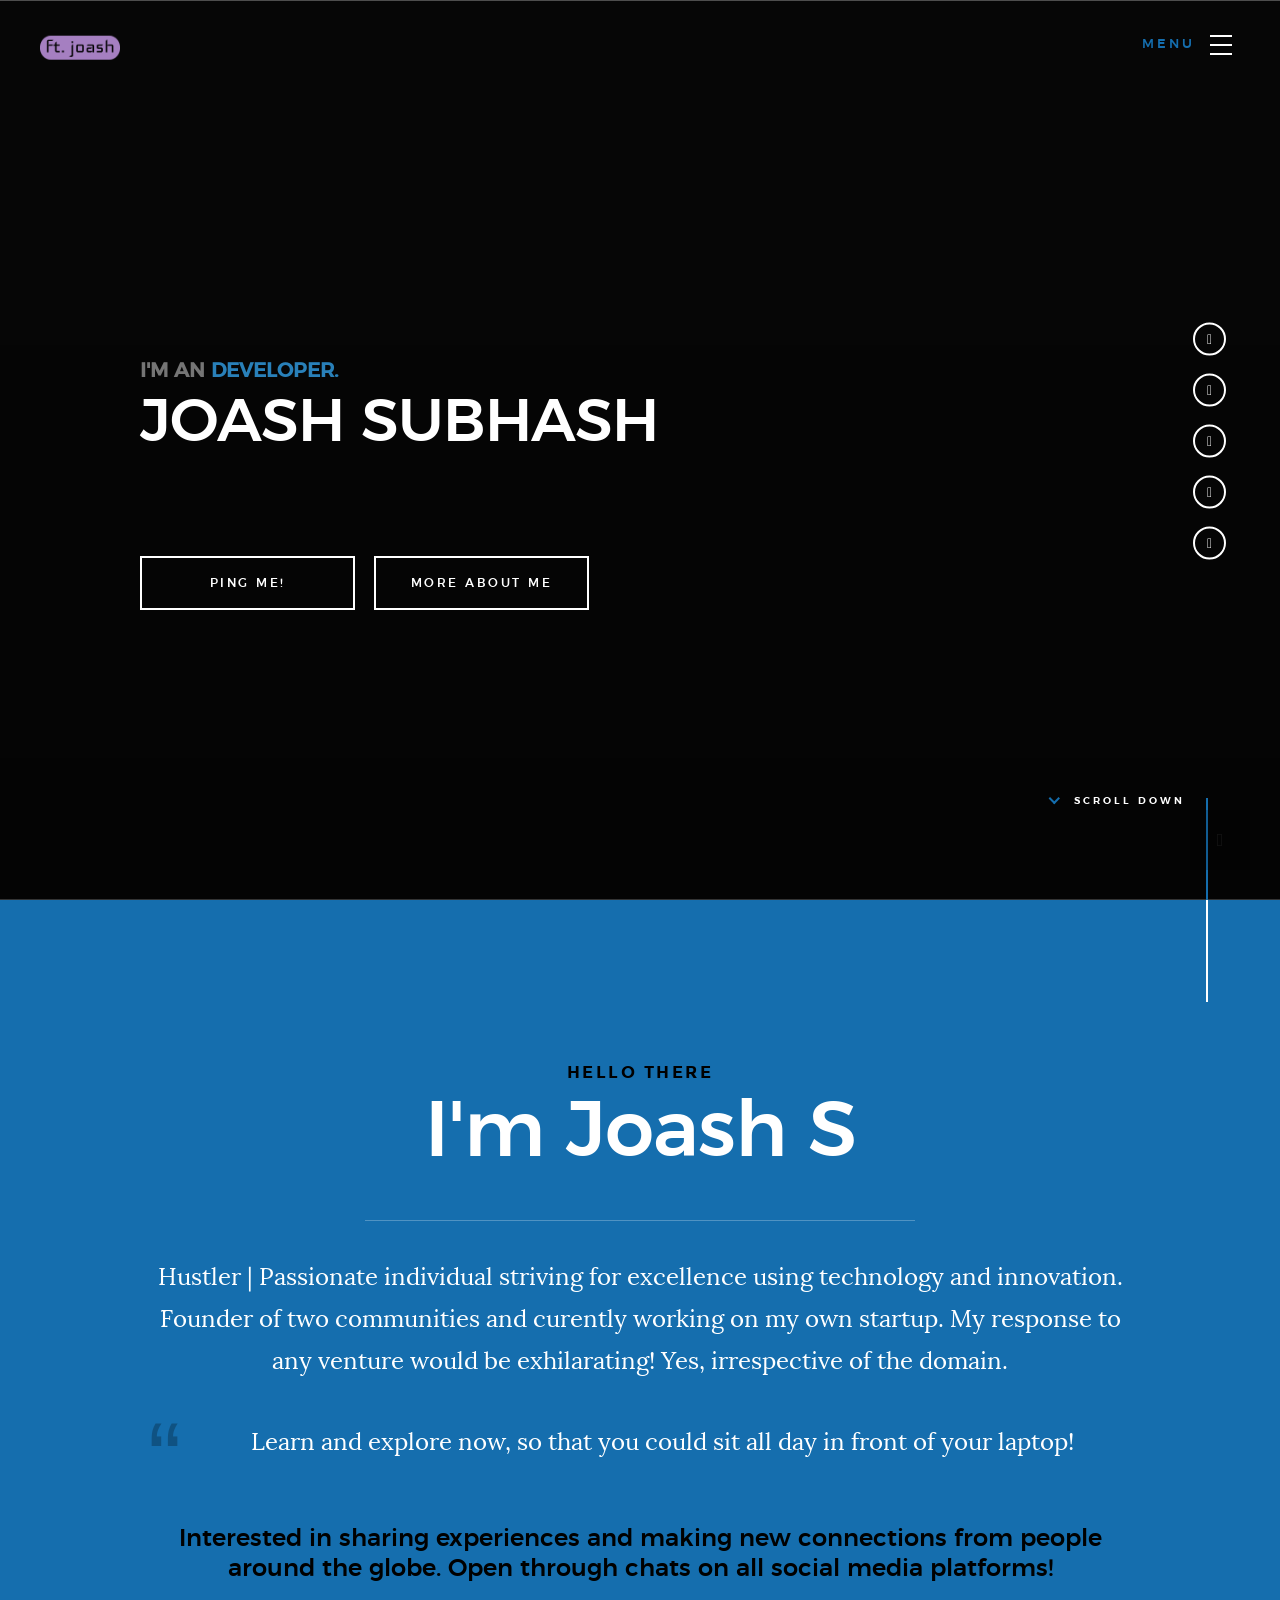
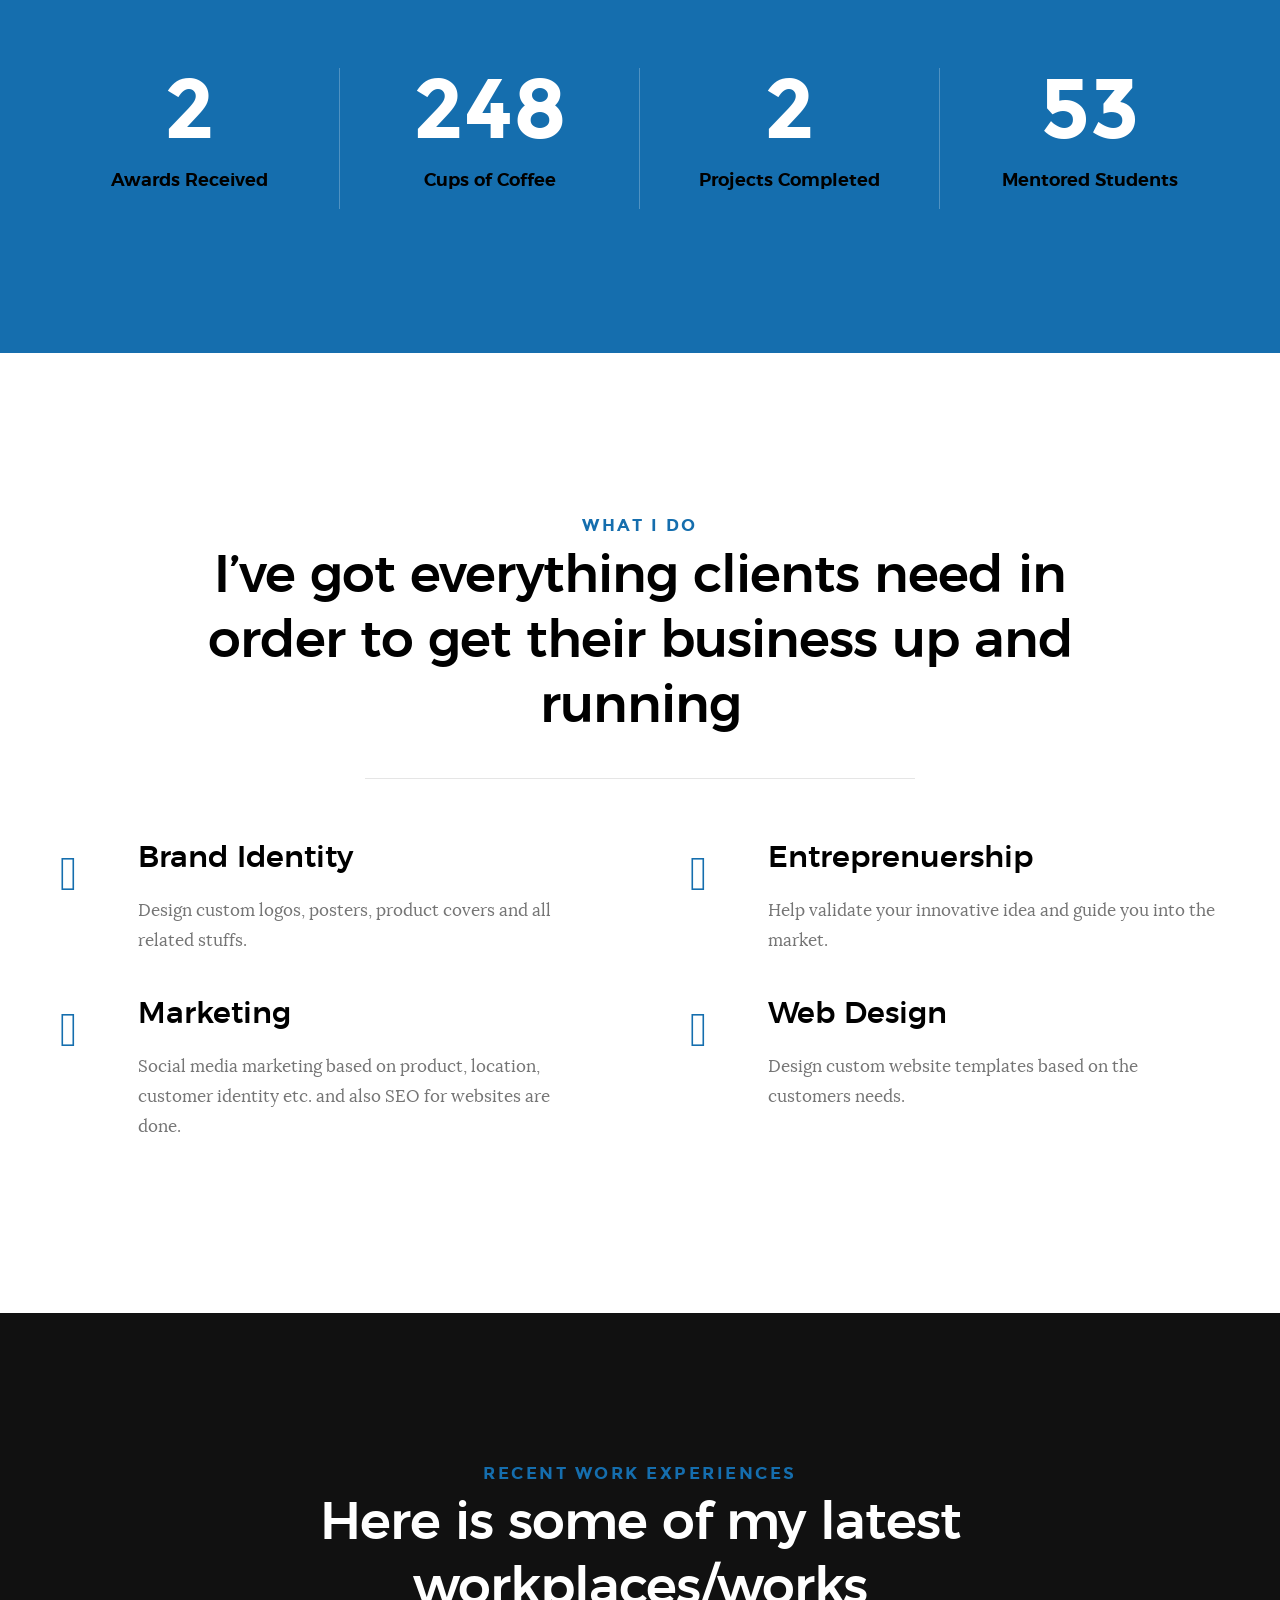
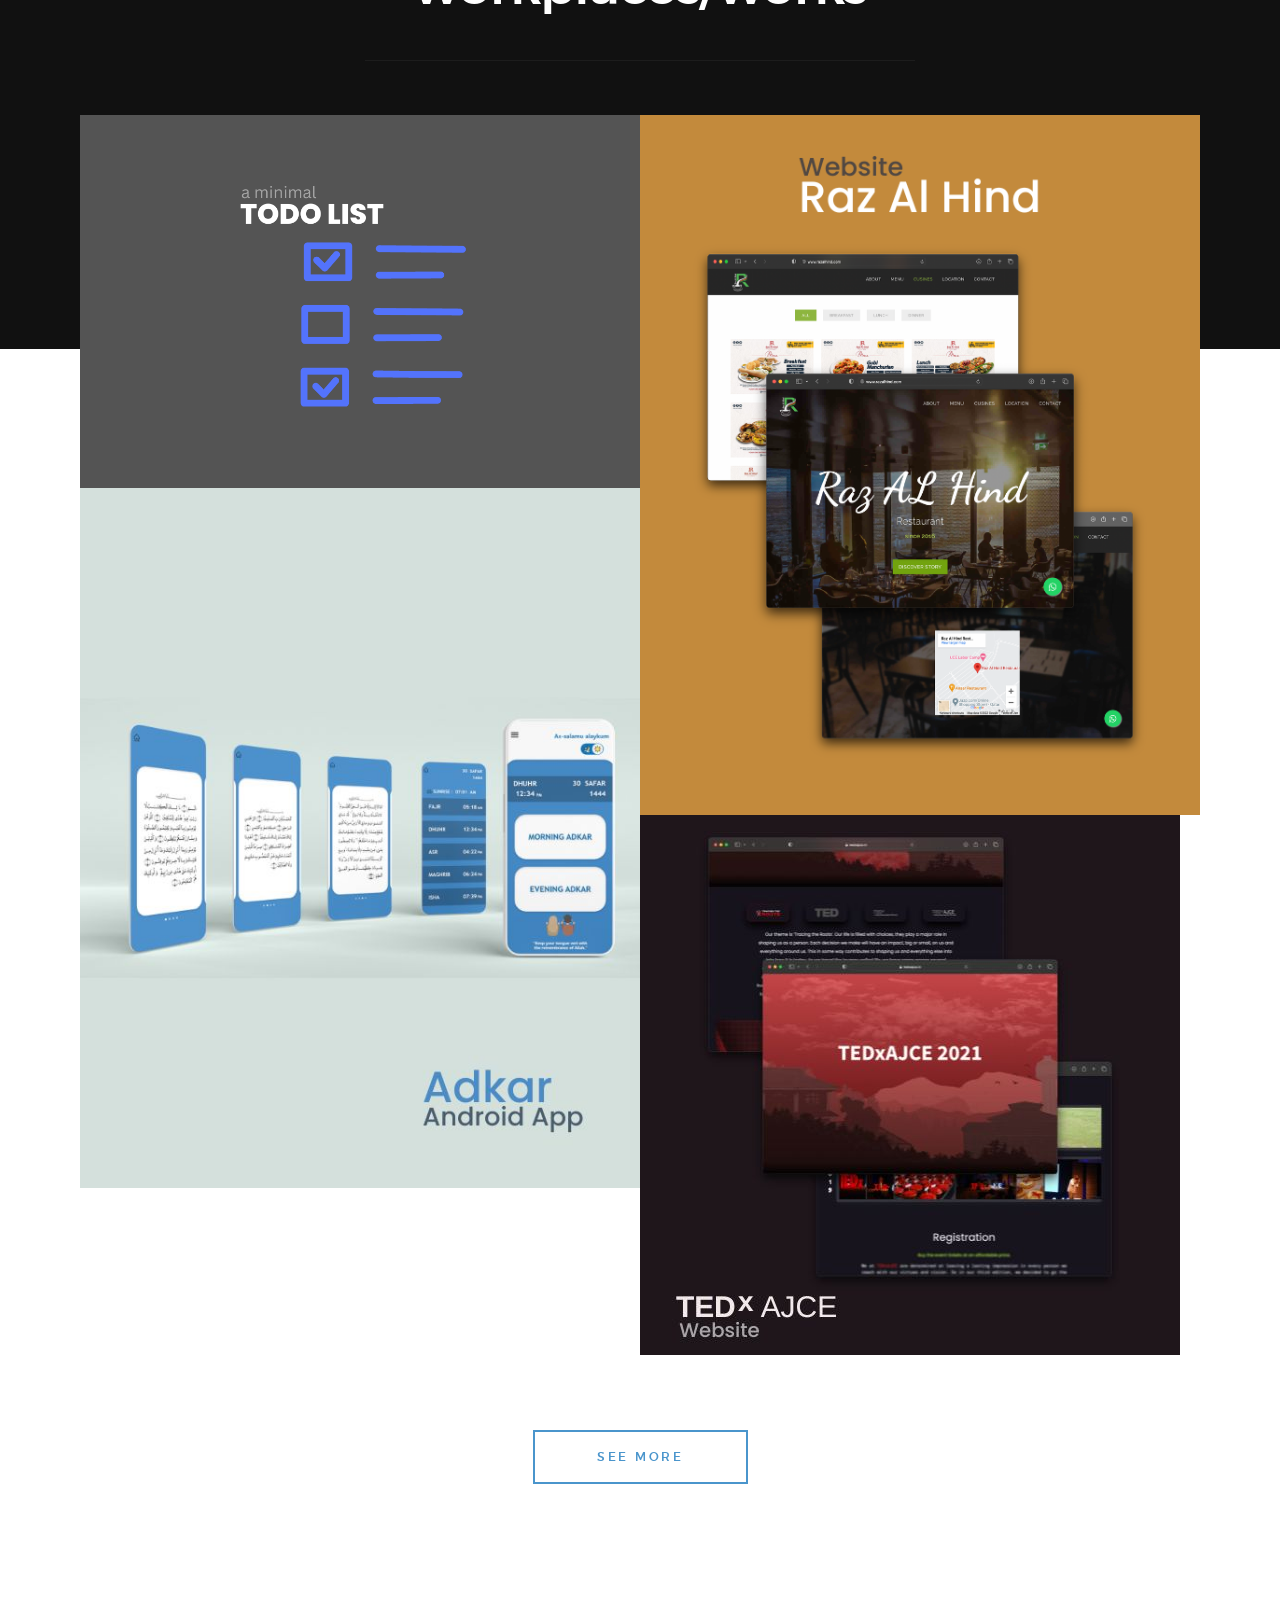
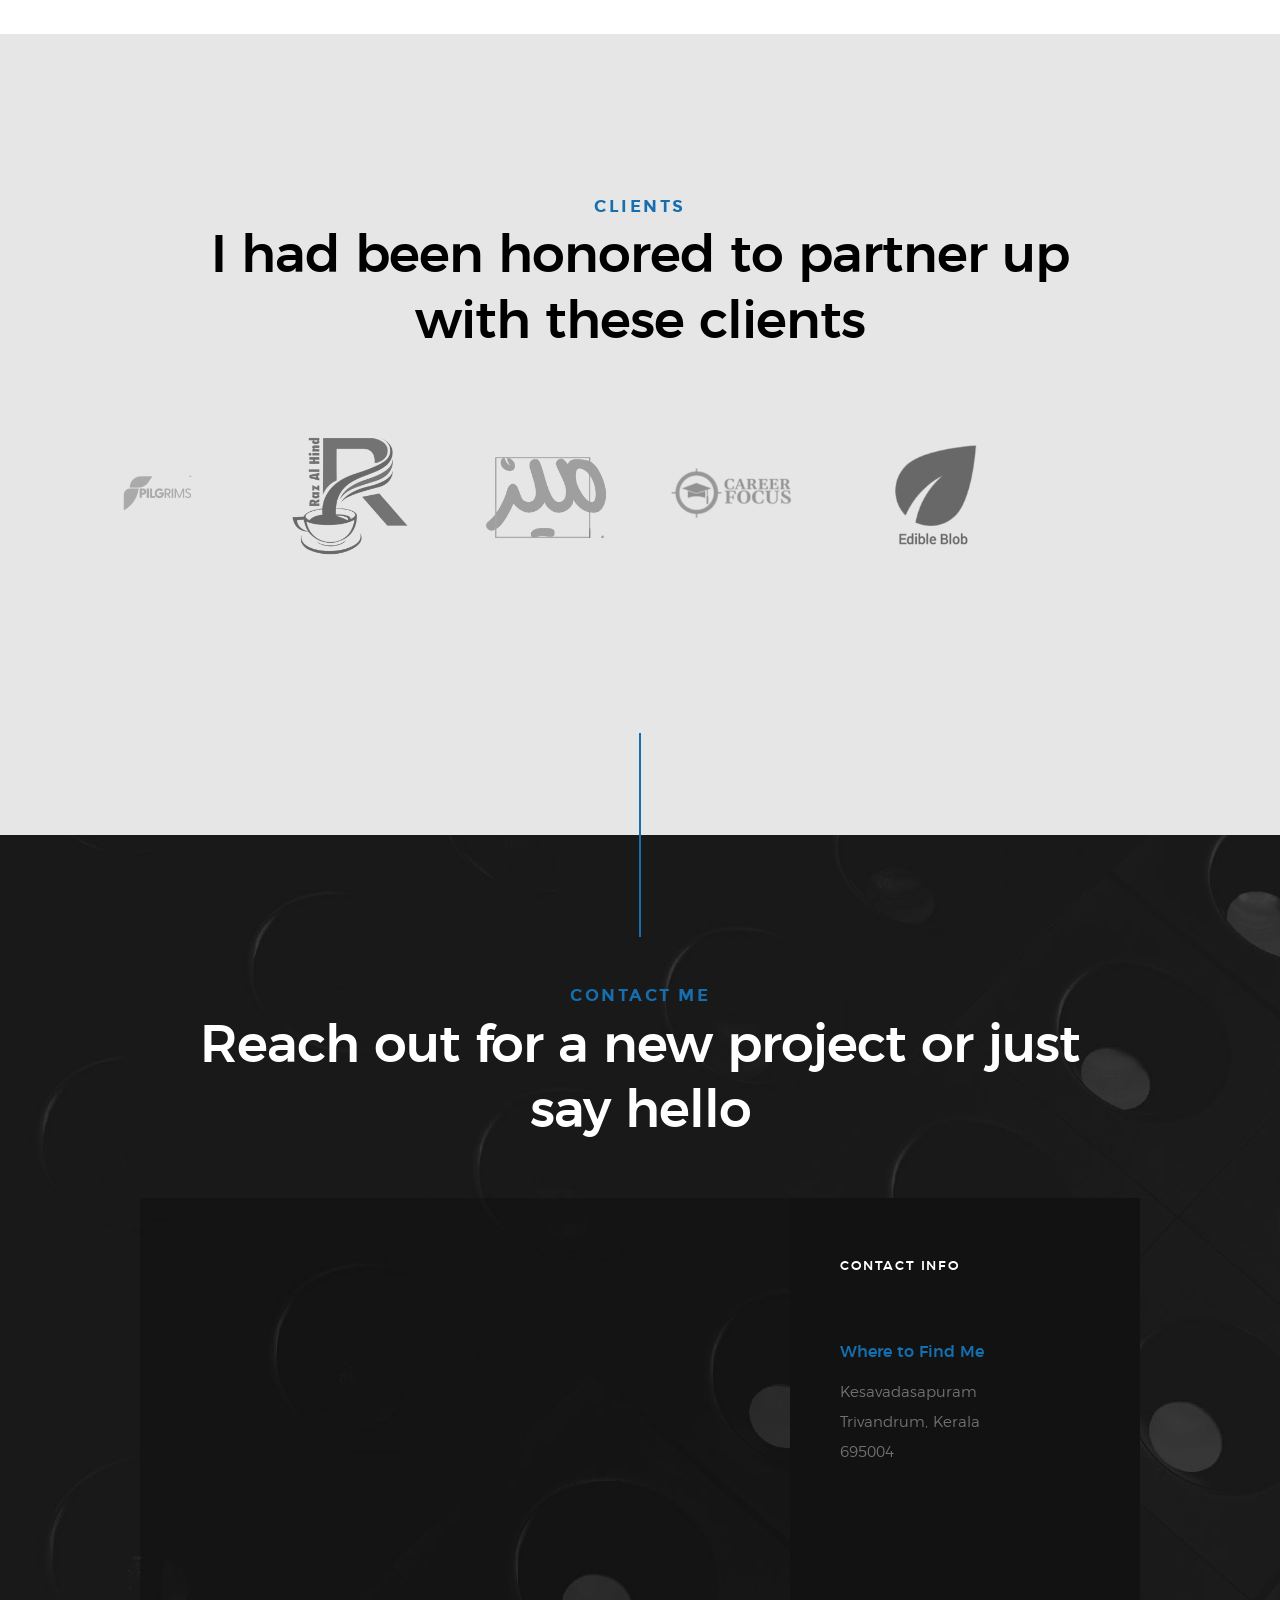
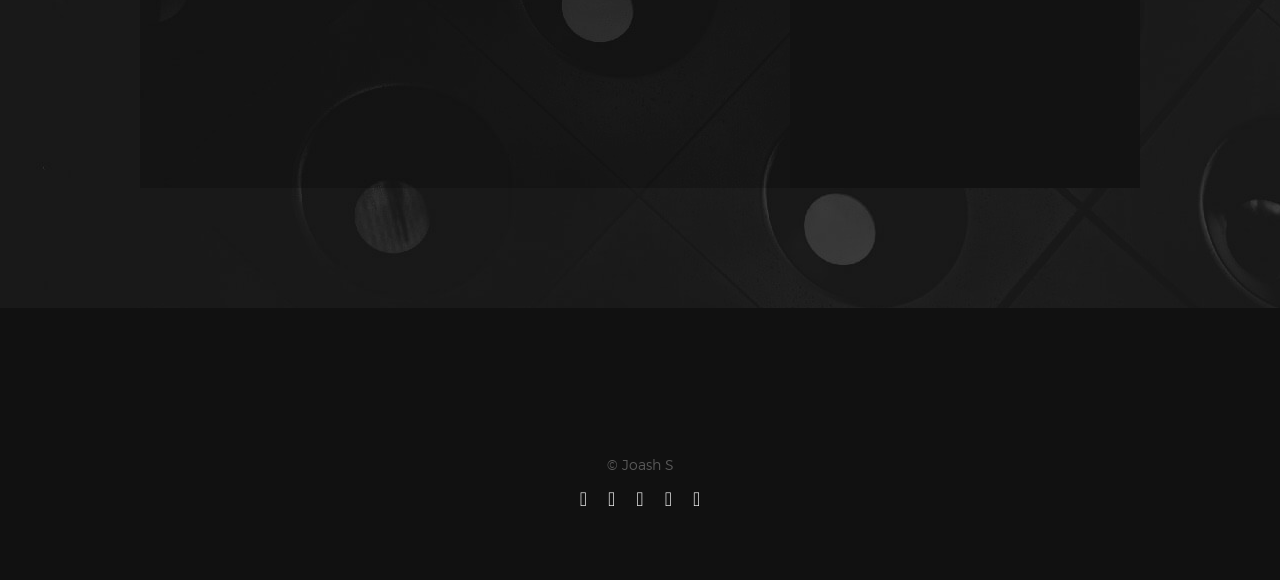
==== index.html @ ea3a6288 "initial commit" ====
<!DOCTYPE html>
<!--[if lt IE 9 ]><html class="no-js oldie" lang="en"> <![endif]-->
<!--[if IE 9 ]><html class="no-js oldie ie9" lang="en"> <![endif]-->
<!--[if (gte IE 9)|!(IE)]><!-->
<html class="no-js" lang="en">
<!--<![endif]-->

<head>
    <meta charset="utf-8">
    <title>Joash S | Entreprenuer | Developer | Portfolio website</title>
    
    <meta name="description" content="I am Joash S. A tech enthusiast and a student developer. Currently pursuing my undergrads in BTech Computer Science. This my portfolio website and this is the place to know me more and also interact with me!">
    <meta name="author" content="Joash S">
    <meta name="viewport" content="width=device-width, initial-scale=1">
    
    <link rel="stylesheet" href="css/base.css+vendor.css+main.css.pagespeed.cc.fzrL7LkDfk.css" />
    
    <script src="js/modernizr.js+pace.min.js.pagespeed.jc.jYJkEWrgym.js"></script>
    <script>
        eval(mod_pagespeed_ustQdyNA22);
    </script>
    <script>
        eval(mod_pagespeed_CRiDk_PmFZ);
    </script>
    
    <link rel="shortcut icon" href="favicon.ico" type="image/x-icon">
    <link rel="icon" href="favicon.ico" type="image/x-icon">
</head>

<body id="top">
    <header class="s-header">
        <div class="header-logo">
            <a class="site-logo" href="index.html"> <img src="images/logo.png" alt="Homepage"> </a>
        </div>
        <nav class="header-nav"><a href="index.html#0" class="header-nav__close" title="close"><span>Close</span></a>
            <div class="header-nav__content">
                <ul class="header-nav__list">
                    <li class="current"><a class="smoothscroll" href="index.html#home" title="home">Home</a></li>
                    <li><a class="smoothscroll navitem" href="index.html#about" title="about">About</a></li>
                    <li><a class="smoothscroll navitem" href="index.html#services" title="services">Services</a></li>
                    <li><a class="smoothscroll navitem" href="index.html#works" title="works">Works</a></li>
                    <li><a class="smoothscroll navitem" href="index.html#clients" title="clients">Clients</a></li>
                    <li><a class="smoothscroll navitem" href="index.html#contact" title="contact">Contact</a></li>
                    <li><a class="navitem" href="https://drive.google.com/file/d/1_JMmeNnhksOK4CqXH-Gaz7-jXFAB94h1/view?usp=drive_link" target="_blank" rel="noopener noreferrer" title="resume">Resume</a></li>
                </ul>
                <p>Personal portfolio of <a href='index.html#0'>Joash S</a></p>
                <ul class="header-nav__social">
                    <li> <a href="https://www.facebook.com/joash.subhash"><i class="fa fa-facebook"></i></a></li>
                    <li> <a href="https://twitter.com/JoashS3"><i class="fa fa-twitter"></i></a></li>
                    <li> <a href="https://instagram.com/ft.joash"><i class="fa fa-instagram"></i></a></li>
                    <li> <a href="https://www.linkedin.com/in/joashsubhash"><i class="fa fa-linkedin"></i></a></li>
                    <li> <a href="https://www.github.com/subhashjr"><i class="fa fa-github"></i></a></li>
                </ul>
            </div>
        </nav>
        <a class="header-menu-toggle" href="index.html#0"> <span class="header-menu-text">Menu</span> <span class="header-menu-icon"></span> </a>
    </header>
    <section id="home" class="s-home target-section" data-parallax="scroll" data-natural-width=3000 data-image-src="" data-natural-height=2000 data-position-y=center>
        <div class="overlay"></div>
        <div class="shadow-overlay"></div>
        <div class="home-content">
            <div class="row home-content__main">

                <!-- <h3> Entreprenuer | CS Degree student | Tech enthusiast </h3> -->
                <div class="text">
                    <p>I'M AN</p>
                    <p>
                      <span class="word belize">Entreprenuer.</span>
                      <span class="word belize">Developer.</span>
                      <span class="word belize">Innovator.</span>
                      <span class="word belize">Ecosystem Enabler.</span>
                      <span class="word belize">Marketing Specialist.</span>
                    </p>
                </div>
                <h1>JOASH SUBHASH</h1>
                
                
                <div class="home-content__buttons"> <a href="index.html#contact" class="smoothscroll btn btn--stroke"> Ping Me! </a> <a href="index.html#about" class="smoothscroll btn btn--stroke"> More About Me </a></div>
            </div>
            <div class="home-content__scroll">
                <a href="index.html#about" class="scroll-link smoothscroll"> <span>Scroll Down</span> </a>
            </div>
            <div class="home-content__line"></div>
        </div>
        <ul class="home-social">
            <li> <a href="https://www.facebook.com/joash.subhash"><i class="fa fa-facebook" aria-hidden="true"></i><span>Facebook</span></a></li>
            <li> <a href="https://twitter.com/JoashS3"><i class="fa fa-twitter" aria-hidden="true"></i><span>Twitter</span></a></li>
            <li> <a href="https://instagram.com/ft.joash"><i class="fa fa-instagram" aria-hidden="true"></i><span>Instagram</span></a></li>
            <li> <a href="https://www.linkedin.com/in/joashsubhash"><i class="fa fa-linkedin" aria-hidden="true"></i><span>LinkedIn</span></a></li>
            <li> <a href="https://www.github.com/subhashjr"><i class="fa fa-github" aria-hidden="true"></i><span>Github</span></a></li>
        </ul>
    </section>
    <section id='about' class="s-about">
        <div class="row section-header has-bottom-sep" data-aos="fade-up">
            <div class="col-full">
                <h3 class="subhead subhead--dark">Hello There</h3>
                <h1 class="display-1 display-1--light">I'm Joash S</h1>
            </div>
        </div>
        <div class="row about-desc" data-aos="fade-up">
            <div class="col-full" style="color: white;">
                <p> 
                    Hustler | Passionate individual striving for excellence using technology and innovation. Founder of two communities and curently working on my own startup. 
                    My response to any venture would be exhilarating! Yes, irrespective of the domain. <blockquote>Learn and explore now, so that you could sit all day in front of your laptop!</blockquote>
                    <h3>Interested in sharing experiences and making new connections from people around the globe. 
                    Open through chats on all social media platforms!</h3>
                </p>
            </div>
        </div>
        <div class="row about-stats stats block-1-4 block-m-1-2 block-mob-full" data-aos="fade-up">
            <div class="col-block stats__col ">
                <div class="stats__count">8</div>
                <h5>Awards Received</h5>
            </div>
            <div class="col-block stats__col">
                <div class="stats__count">1426</div>
                <h5>Cups of Coffee</h5>
            </div>
            <div class="col-block stats__col">
                <div class="stats__count">10</div>
                <h5>Projects Completed</h5>
            </div>
            <div class="col-block stats__col">
                <div class="stats__count">300</div>
                <h5>Mentored Students</h5>
            </div>
        </div>
        <div class="about__line"></div>
    </section>
    <section id='services' class="s-services">
        <div class="row section-header has-bottom-sep" data-aos="fade-up">
            <div class="col-full">
                <h3 class="subhead">What I Do</h3>
                <h1 class="display-2">I’ve got everything clients need in order to get their business up and running</h1>
            </div>
        </div>
        <div class="row services-list block-1-2 block-tab-full">
            <div class="col-block service-item" data-aos="fade-up">
                <div class="service-icon"> <i class="icon-paint-brush"></i></div>
                <div class="service-text">
                    <h3 class="h2">Brand Identity</h3>
                    <p>Design custom logos, posters, product covers and all related stuffs.</p>
                </div>
            </div>
            <div class="col-block service-item" data-aos="fade-up">
                <div class="service-icon"> <i class="icon-group"></i></div>
                <div class="service-text">
                    <h3 class="h2">Entreprenuership</h3>
                    <p>Help validate your innovative idea and guide you into the market.</p>
                </div>
            </div> 
            <div class="col-block service-item" data-aos="fade-up">
                <div class="service-icon"> <i class="icon-megaphone"></i></div>
                <div class="service-text">
                    <h3 class="h2">Marketing</h3>
                    <p>Social media marketing based on product, location, customer identity etc. and also SEO for websites are done.</p>
                </div>
            </div>
            <div class="col-block service-item" data-aos="fade-up">
                <div class="service-icon"> <i class="icon-earth"></i></div>
                <div class="service-text">
                    <h3 class="h2">Web Design</h3>
                    <p>Design custom website templates based on the customers needs.</p>
                </div>
            </div>
            <!-- <div class="col-block service-item" data-aos="fade-up">
                <div class="service-icon"> <i class="icon-cube"></i></div>
                <div class="service-text">
                    <h3 class="h2">Packaging Design</h3>
                    <p>Nemo cupiditate ab quibusdam quaerat impedit magni. Earum suscipit ipsum laudantium. Quo delectus est. Maiores voluptas ab sit natus veritatis ut. Debitis nulla cumque veritatis. Sunt suscipit voluptas ipsa in tempora esse soluta sint.</p>
                </div>
            </div> -->
            <!-- <div class="col-block service-item" data-aos="fade-up">
                <div class="service-icon"><i class="icon-lego-block"></i></div>
                <div class="service-text">
                    <h3 class="h2">Web Development</h3>
                    <p>Develop new website from scratch or from the designs provided by the clients.</p>
                </div>
            </div> -->
        </div>
    </section>
    <section id='works' class="s-works">
        <div class="intro-wrap">
            <div class="row section-header has-bottom-sep light-sep" data-aos="fade-up">
                <div class="col-full">
                    <h3 class="subhead">Recent Work Experiences</h3>
                    <h1 class="display-2 display-2--light">Here is some of my latest workplaces/works</h1>
                </div>
            </div>
        </div>
        <div class="row works-content">
            <div class="col-full masonry-wrap">
                <div class="masonry">
                    <div class="masonry__brick" data-aos="fade-up">
                        <div class="item-folio">
                            <div class="item-folio__thumb">
                                <a href="images/portfolio/gallery/GDSCGrad.jpg" class="thumb-link" title="TODO-LIST" data-size="1080x1080"> <img src="images/portfolio/GDSCGrad.jpg" srcset="images/portfolio/TODO-LIST.jpg 1x, images/portfolio/TODO-LISTx2.jpg 2x" alt="Todo list app"> </a>
                            </div>
                            <div class="item-folio__text">
                                <h3 class="item-folio__title"> Google DSC Lead</h3>
                                <p class="item-folio__cat"> Web App</p>
                            </div>
                                <a href="https://todo-list.zameel7.repl.co" class="item-folio__project-link" title="Project link" target="_blank">
                                    <i class="icon-link"></i>
                                </a>                              
                            <div class="item-folio__caption">
                                <p>A minimalistic TODO-LIST web app. It's a simple TODO List maker that sorts the tasks, shows the history of tasks, shows the due date and more over it simplifies our daily task scheduling. </p>
                            </div>
                        </div>
                    </div>
                    <div class="masonry__brick" data-aos="fade-up">
                        <div class="item-folio">
                            <div class="item-folio__thumb">
                                <a href="images/portfolio/gallery/razalhind.jpg" class="thumb-link" title="Raz Al Hind" data-size="600x750"> <img src="images/portfolio/razalhind.jpg" srcset="images/portfolio/razalhind.jpg 1x, images/portfolio/razalhindx2.jpg 2x" alt="Client Raz al Hind"> </a>
                            </div>
                            <div class="item-folio__text">
                                <h3 class="item-folio__title"> Raz Al Hind</h3>
                                <p class="item-folio__cat"> Web Design & Development</p>
                            </div>
                            <a href="http://www.razalhind.com" class="item-folio__project-link" title="Project link"> <i class="icon-link"></i> </a>
                            <div class="item-folio__caption">
                                <p>Web designed and developed for a restaurant based in Qatar.</p>
                            </div>
                        </div>
                    </div>
                    <div class="masonry__brick" data-aos="fade-up">
                        <div class="item-folio">
                            <div class="item-folio__thumb">
                                <a href="images/portfolio/gallery/adkar.jpg" class="thumb-link" title="Adkar App" data-size="600x750"> <img src="images/portfolio/adkar.jpg" srcset="images/portfolio/adkar.jpg 1x, images/portfolio/adkarx2.jpg 2x" alt="Adkar App"> </a>
                            </div>
                            <div class="item-folio__text">
                                <h3 class="item-folio__title"> Adkar</h3>
                                <p class="item-folio__cat"> Android App</p>
                            </div>
                            <a href="https://github.com/pilgrimfathers/adkarApp" class="item-folio__project-link" title="Project link"> <i class="icon-link"></i> </a>
                            <div class="item-folio__caption">
                                <p>An Android App for morning and evening Adkar.</p>
                            </div>
                        </div>
                    </div>
                    <div class="masonry__brick" data-aos="fade-up">
                        <div class="item-folio">
                            <div class="item-folio__thumb">
                                <a href="images/portfolio/gallery/tedx.jpg" class="thumb-link" title="TEDx AJCE" data-size="540x540"> <img src="images/portfolio/tedx.jpg" srcset="images/portfolio/tedx.jpg 1x, images/portfolio/tedxx2.jpg 2x" alt="TEDx Website"> </a>
                            </div>
                            <div class="item-folio__text">
                                <h3 class="item-folio__title"> TEDx AJCE</h3>
                                <p class="item-folio__cat"> Website</p>
                            </div>
                            <a href="https://www.tedxajce.in/tedx2021" class="item-folio__project-link" title="Project link"> <i class="icon-link"></i> </a>
                            <div class="item-folio__caption">
                                <p>Website designed and developed for TEDx AJCE.</p>
                            </div>
                        </div>
                    </div>
                </div>
                <div class="works-content__buttons text-center">
                    <a href="https://github.com/subhashjr" class="smoothscroll btn btn-primary btn--stroke"> See More </a>
                </div>
            </div>
        </div>
    </section>
    <section id="clients" class="s-clients">
        <div class="row section-header" data-aos="fade-up">
            <div class="col-full">
                <h3 class="subhead">Clients</h3>
                <h1 class="display-2">I had been honored to partner up with these clients</h1>
            </div>
        </div>
        <div class="row clients-outer" data-aos="fade-up">
            <div class="col-full">
                <div class="clients display-2">
                    <a href="index.html#0" title="" class="clients__slide"><img src="images/clients/pilgrims.png" /></a>
                    <a href="index.html#0" title="" class="clients__slide"><img src="images/clients/razalhind.png" /></a>
                    <a href="index.html#0" title="" class="clients__slide"><img src="images/clients/meez.png" /></a>
                    <a href="index.html#0" title="" class="clients__slide"><img src="images/clients/careerfocus.png" /></a>
                    <a href="index.html#0" title="" class="clients__slide"><img src="images/clients/edibleblob.png" /></a>
                </div>
            </div>
        </div>
        <!-- <div class="row clients-testimonials" data-aos="fade-up">
            <div class="col-full">
                <div class="testimonials">
                    <div class="testimonials__slide">
                        <p>Qui ipsam temporibus quisquam vel. Maiores eos cumque distinctio nam accusantium ipsum. Laudantium quia consequatur molestias delectus culpa facere hic dolores aperiam. Accusantium quos qui praesentium corpori. Excepturi nam cupiditate culpa doloremque deleniti repellat.</p><img src="images/avatars/xuser-01.jpg.pagespeed.ic.TQ57ViZCls.jpg" alt="Author image" class="testimonials__avatar">
                        <div class="testimonials__info"> <span class="testimonials__name">Tim Cook</span> <span class="testimonials__pos">CEO, Apple</span></div>
                    </div>
                    <div class="testimonials__slide">
                        <p>Excepturi nam cupiditate culpa doloremque deleniti repellat. Veniam quos repellat voluptas animi adipisci. Nisi eaque consequatur. Quasi voluptas eius distinctio. Atque eos maxime. Qui ipsam temporibus quisquam vel.</p><img src="images/avatars/xuser-05.jpg.pagespeed.ic.VeExVGrouX.jpg" alt="Author image" class="testimonials__avatar">
                        <div class="testimonials__info"> <span class="testimonials__name">Sundar Pichai</span> <span class="testimonials__pos">CEO, Google</span></div>
                    </div>
                    <div class="testimonials__slide">
                        <p>Repellat dignissimos libero. Qui sed at corrupti expedita voluptas odit. Nihil ea quia nesciunt. Ducimus aut sed ipsam. Autem eaque officia cum exercitationem sunt voluptatum accusamus. Quasi voluptas eius distinctio.</p><img src="images/avatars/xuser-02.jpg.pagespeed.ic.h9SZyNXnWw.jpg" alt="Author image" class="testimonials__avatar">
                        <div class="testimonials__info"> <span class="testimonials__name">Satya Nadella</span> <span class="testimonials__pos">CEO, Microsoft</span></div>
                    </div>
                </div>
            </div>
        </div> -->
    </section>
    <section id="contact" class="s-contact">
        <div class="overlay"></div>
        <div class="contact__line"></div>
        <div class="row section-header" data-aos="fade-up">
            <div class="col-full">
                <h3 class="subhead">Contact Me</h3>
                <h1 class="display-2 display-2--light">Reach out for a new project or just say hello</h1>
            </div>
        </div>
        <div class="row contact-content" data-aos="fade-up">
            <div class="contact-primary" style="text-align:center; padding-bottom: 2em;">
                <!-- Calendly inline widget begin -->
                <div class="calendly-inline-widget" data-url="https://calendly.com/joash-subhash/30min" style="min-width:320px;height:500px;"></div>
                <script type="text/javascript" src="https://assets.calendly.com/assets/external/widget.js" async></script>
                <!-- Calendly inline widget end -->
            </div>
            <div class="contact-secondary">
                <div class="contact-info">
                    <h3 class="h6 hide-on-fullwidth">Contact Info</h3>
                    <div class="cinfo">
                        <h5>Where to Find Me</h5>
                        <p> Kesavadasapuram<br> Trivandrum, Kerala<br> 695004</p>
                    </div>
                </div>
            </div>
        </div>
    </section>
    <footer>
        <!-- <div class="row footer-main">
            <div class="col-six tab-full left footer-desc">
                <div class="footer-logo"></div> Proin eget tortor risus. Mauris blandit aliquet elit, eget tincidunt nibh pulvinar a. Praesent sapien massa, convallis a pellentesque nec, egestas non nisi. Mauris blandit aliquet elit, eget tincidunt nibh pulvinar a. Nulla porttitor accumsan tincidunt. Nulla porttitor accumsan tincidunt. Quaerat voluptas autem necessitatibus vitae aut.</div>
            <div class="col-six tab-full right footer-subscribe">
                <h4>Get Notified</h4>
                <p>Quia quo qui sed odit. Quaerat voluptas autem necessitatibus vitae aut non alias sed quia. Ut itaque enim optio ut excepturi deserunt iusto porro.</p>
                <div class="subscribe-form">
                    <form id="mc-form" class="group" novalidate> <input type="email" value="" name="EMAIL" class="email" id="mc-email" placeholder="Email Address" required> <input type="submit" name="subscribe" value="Subscribe"> <label for="mc-email" class="subscribe-message"></label></form>
                </div>
            </div>
        </div> -->
        <div class="row footer-bottom">
            <div class="col-twelve">
                <div class="copyright"> <span>© Joash S</span></div>
                <ul class="contact-social">
                    <li> <a href="https://www.facebook.com/joash.subhash"><i class="fa fa-facebook" aria-hidden="true"></i></a></li>
                    <li> <a href="https://www.twitter.com/JoashS3"><i class="fa fa-twitter" aria-hidden="true"></i></a></li>
                    <li> <a href="https://www.instagram.com/ft.joash/"><i class="fa fa-instagram" aria-hidden="true"></i></a></li>
                    <li> <a href="https://www.linkedin.com/in/joashsubhash/"><i class="fa fa-linkedin" aria-hidden="true"></i></a></li>
                    <li> <a href="https:/www./github.com/subhashjr"><i class="fa fa-github" aria-hidden="true"></i></a></li>
                </ul>
                <div class="go-top"> <a class="smoothscroll" title="Back to Top" href="index.html#top"><i class="icon-arrow-up" aria-hidden="true"></i></a></div>
            </div>
        </div>
    </footer>
    <div aria-hidden="true" class="pswp" role="dialog" tabindex="-1">
        <div class="pswp__bg"></div>
        <div class="pswp__scroll-wrap">
            <div class="pswp__container">
                <div class="pswp__item"></div>
                <div class="pswp__item"></div>
                <div class="pswp__item"></div>
            </div>
            <div class="pswp__ui pswp__ui--hidden">
                <div class="pswp__top-bar">
                    <div class="pswp__counter"></div><button class="pswp__button pswp__button--close" title="Close (Esc)"></button> <button class="pswp__button pswp__button--share" title="Share"></button> <button class="pswp__button pswp__button--fs" title="Toggle fullscreen"></button> <button class="pswp__button pswp__button--zoom" title="Zoom in/out"></button>
                    <div class="pswp__preloader">
                        <div class="pswp__preloader__icn">
                            <div class="pswp__preloader__cut">
                                <div class="pswp__preloader__donut"></div>
                            </div>
                        </div>
                    </div>
                </div>
                <div class="pswp__share-modal pswp__share-modal--hidden pswp__single-tap">
                    <div class="pswp__share-tooltip"></div>
                </div><button class="pswp__button pswp__button--arrow--left" title="Previous (arrow left)"></button> <button class="pswp__button pswp__button--arrow--right" title="Next (arrow right)"></button>
                <div class="pswp__caption">
                    <div class="pswp__caption__center"></div>
                </div>
            </div>
        </div>
    </div>
    <div id="preloader">
        <div id="loader">
            <div class="line-scale-pulse-out">
                <div></div>
                <div></div>
                <div></div>
                <div></div>
                <div></div>
            </div>
        </div>
    </div>
    <script data-cfasync="false" src="../../cdn-cgi/scripts/5c5dd728/cloudflare-static/email-decode.min.js"></script>
    <script src="js/jquery-3.2.1.min.js"></script>
    <script src="js/plugins.js"></script>
    <script src="js/main.js"></script>
    <script defer src="https://static.cloudflareinsights.com/beacon.min.js/v652eace1692a40cfa3763df669d7439c1639079717194" integrity="sha512-Gi7xpJR8tSkrpF7aordPZQlW2DLtzUlZcumS8dMQjwDHEnw9I7ZLyiOj/6tZStRBGtGgN6ceN6cMH8z7etPGlw==" data-cf-beacon='{"rayId":"750cff9f6e60339c","token":"cd0b4b3a733644fc843ef0b185f98241","version":"2022.8.1","si":100}' crossorigin="anonymous"></script>
</body>

</html>
---- css/base.css+vendor.css+main.css.pagespeed.cc.fzrL7LkDfk.css ----
/* =================================================================== 
 *
 *  Glint v1.0 Base Stylesheet
 *  11-20-2017
 *  ------------------------------------------------------------------
 *
 *  TOC:
 *  # imports 
 *  # normalize
 *  # basic/base setup styles
 *      ## Media
 *      ## Typography resets 
 *      ## links
 *      ## inputs
 *  # grid
 *      ## medium size devices
 *      ## tablets
 *      ## mobile devices
 *      ## small mobile devices
 *  # block grids
 *      ## medium size devices
 *      ## tablets
 *      ## mobile devices
 *      ## small mobile devices
 *  # MISC
 *
 * =================================================================== */


/* ===================================================================
 * # imports 
 *
 * ------------------------------------------------------------------- */
@import url("font-awesome/css/font-awesome.min.css");
@import url("micons/micons.css");
@import url("fonts.css");


/* ===================================================================
 * # normalize
 * normalize.css v5.0.0 | MIT License | 
 * github.com/necolas/normalize.css
 *
 * ------------------------------------------------------------------- */
html {
    font-family: sans-serif;
    line-height: 1.15;
    -ms-text-size-adjust: 100%;
    -webkit-text-size-adjust: 100%;
}

body {
    margin: 0;
}


aside,
footer,
header,
nav,
section {
    display: block;
}

h1 {
    font-size: 2em;
    margin: 0.67em 0;
}


main {
    display: block;
}

hr {
    box-sizing: content-box;
    height: 0;
    overflow: visible;
}

pre {
    font-family: monospace, monospace;
    font-size: 1em;
}

a {
    background-color: transparent;
    -webkit-text-decoration-skip: objects;
}

a:active,
a:hover {
    outline-width: 0;
}

abbr[title] {
    border-bottom: none;
    text-decoration: underline;
    text-decoration: underline dotted;
}

b,
strong {
    font-weight: inherit;
}

b,
strong {
    font-weight: bolder;
}

code,
samp {
    font-family: monospace, monospace;
    font-size: 1em;
}

mark {
    background-color: #ff0;
    color: #000;
}

small {
    font-size: 80%;
}

sub,
sup {
    font-size: 75%;
    line-height: 0;
    position: relative;
    vertical-align: baseline;
}

sub {
    bottom: -0.25em;
}

sup {
    top: -0.5em;
}

audio,
video {
    display: inline-block;
}

audio:not([controls]) {
    display: none;
    height: 0;
}

img {
    border-style: none;
}

svg:not(:root) {
    overflow: hidden;
}

button,
input,
optgroup,
select,
textarea {
    font-family: sans-serif;
    font-size: 100%;
    line-height: 1.15;
    margin: 0;
}

button,
input {
    overflow: visible;
}

button,
select {
    text-transform: none;
}

button,
html [type="button"],
[type="reset"],
[type="submit"] {
    -webkit-appearance: button;
}

button::-moz-focus-inner,
[type="button"]::-moz-focus-inner,
[type="reset"]::-moz-focus-inner,
[type="submit"]::-moz-focus-inner {
    border-style: none;
    padding: 0;
}

button:-moz-focusring,
[type="button"]:-moz-focusring,
[type="reset"]:-moz-focusring,
[type="submit"]:-moz-focusring {
    outline: 1px dotted ButtonText;
}

fieldset {
    border: 1px solid #c0c0c0;
    margin: 0 2px;
    padding: 0.35em 0.625em 0.75em;
}

legend {
    box-sizing: border-box;
    color: inherit;
    display: table;
    max-width: 100%;
    padding: 0;
    white-space: normal;
}

progress {
    display: inline-block;
    vertical-align: baseline;
}

textarea {
    overflow: auto;
}

[type="checkbox"],
[type="radio"] {
    box-sizing: border-box;
    padding: 0;
}

[type="number"]::-webkit-inner-spin-button,
[type="number"]::-webkit-outer-spin-button {
    height: auto;
}

[type="search"] {
    -webkit-appearance: textfield;
    outline-offset: -2px;
}

[type="search"]::-webkit-search-cancel-button,
[type="search"]::-webkit-search-decoration {
    -webkit-appearance: none;
}


menu {
    display: block;
}

canvas {
    display: inline-block;
}

template {
    display: none;
}

[hidden] {
    display: none;
}


/* ===================================================================
 * # basic/base setup styles
 *
 * ------------------------------------------------------------------- */
html {
    font-size: 62.5%;
    box-sizing: border-box;
}

*,
*::before,
*::after {
    box-sizing: inherit;
}

body {
    font-weight: normal;
    line-height: 1;
    word-wrap: break-word;
    text-rendering: optimizeLegibility;
    -webkit-overflow-scrolling: touch;
    -webkit-text-size-adjust: none;
}

body,
input,
button {
    -moz-osx-font-smoothing: grayscale;
    -webkit-font-smoothing: antialiased;
}


/* ------------------------------------------------------------------- 
 * ## Media
 * ------------------------------------------------------------------- */
img,
video {
    max-width: 100%;
    height: auto;
}


/* ------------------------------------------------------------------- 
 * ## Typography resets 
 * ------------------------------------------------------------------- */
div,
dl,
dt,
dd,
ul,
ol,
li,
h1,
h2,
h3,
h4,
h5,
h6,
pre,
form,
p,
blockquote,
th,
td {
    margin: 0;
    padding: 0;
}

h1,
h2,
h3,
h4,
h5,
h6 {
    -webkit-font-smoothing: auto;
    -webkit-font-smoothing: antialiased;
    -webkit-font-variant-ligatures: common-ligatures;
    -moz-font-variant-ligatures: common-ligatures;
    font-variant-ligatures: common-ligatures;
    text-rendering: optimizeLegibility;
}

em,
i {
    font-style: italic;
    line-height: inherit;
}

strong,
b {
    font-weight: bold;
    line-height: inherit;
}

small {
    font-size: 60%;
    line-height: inherit;
}

ol,
ul {
    list-style: none;
}

li {
    display: block;
}


/* ------------------------------------------------------------------- 
 * ## links 
 * ------------------------------------------------------------------- */
a {
    text-decoration: none;
    line-height: inherit;
}

a img {
    border: none;
}


/* ------------------------------------------------------------------- 
 * ## inputs 
 * ------------------------------------------------------------------- */
fieldset {
    margin: 0;
    padding: 0;
}

input[type="email"],
input[type="number"],
input[type="search"],
input[type="text"],
input[type="tel"],
input[type="url"],
input[type="password"],
textarea {
    -webkit-appearance: none;
    -moz-appearance: none;
    -ms-appearance: none;
    -o-appearance: none;
    appearance: none;
}


/* ===================================================================
 * # grid
 *
 * ------------------------------------------------------------------- */
.row {
    width: 94%;
    max-width: 1200px;
    margin: 0 auto;
}

.row:after {
    content: "";
    display: table;
    clear: both;
}

.row .row {
    width: auto;
    max-width: none;
    margin-left: -20px;
    margin-right: -20px;
}


/* column blocks
 * -------------------------------------- */
[class*="col-"] {
    float: left;
    padding: 0 20px;
}

[class*="col-"]+[class*="col-"].end {
    float: right;
}


/* column width classes 
 * -------------------------------------- */

.col-six {
    width: 50%;
}

.col-twelve,
.col-full {
    width: 100%;
}


/* ------------------------------------------------------------------- 
 * ## medium size devices
 * ------------------------------------------------------------------- */
@media only screen and (max-width: 1200px) {
    .row .row {
        margin-left: -15px;
        margin-right: -15px;
    }
    [class*="col-"] {
        padding: 0 15px;
    }
}


/* ------------------------------------------------------------------- 
 * ## tablets
 * ------------------------------------------------------------------- */
@media only screen and (max-width: 800px) {
    .row {
        width: 90%;
    }
    .tab-full {
        width: 100%;
    }
}


/* ------------------------------------------------------------------- 
 * ## mobile devices
 * ------------------------------------------------------------------- */
@media only screen and (max-width: 600px) {
    .row {
        width: auto;
        padding-left: 25px;
        padding-right: 25px;
    }
    .row .row {
        margin-left: -10px;
        margin-right: -10px;
    }
    [class*="col-"] {
        padding: 0 10px;
    }
}


/* ------------------------------------------------------------------- 
 * ## small mobile devices
 * ------------------------------------------------------------------- */

/* stack columns on small mobile devices
 * ------------------------------------------------------------------- */

@media only screen and (max-width: 400px) {
    .row .row {
        padding-left: 0;
        padding-right: 0;
        margin-left: 0;
        margin-right: 0;
    }
    [class*="col-"] {
        width: 100% !important;
        float: none !important;
        clear: both !important;
        margin-left: 0;
        margin-right: 0;
        padding: 0;
    }
    [class*="col-"]+[class*="col-"].end {
        float: none;
    }
}


/* ===================================================================
 * # block grids
 * ------------------------------------------------------------------- */

/*   Equally-sized columns define at row level
 * ------------------------------------------------------------------- */
[class*="block-"]:after {
    content: "";
    display: table;
    clear: both;
}

.block-1-4 .col-block {
    width: 25%;
}

.block-1-2 .col-block {
    width: 50%;
}


/**
 * Clearing for block grid columns. Allow columns with 
 * different heights to align properly.
 */


.block-1-4 .col-block:nth-child(4n+1),
.block-1-2 .col-block:nth-child(2n+1) {
    clear: both;
}


/* ------------------------------------------------------------------- 
 * ## medium size devices
 * ------------------------------------------------------------------- */
@media only screen and (max-width: 1200px) {
    .block-m-1-2 .col-block {
        width: 50%;
    }
    [class*="block-m-"] .col-block:nth-child(n) {
        clear: none;
    }
    
    .block-m-1-2 .col-block:nth-child(2n+1) {
        clear: both;
    }
}


/* ------------------------------------------------------------------- 
 * ## tablets
 * ------------------------------------------------------------------- */
@media only screen and (max-width: 800px) {
    .block-tab-full .col-block {
        width: 100%;
        clear: both;
    }
    [class*="block-tab-"] .col-block:nth-child(n) {
        clear: none;
    }
}


/* ------------------------------------------------------------------- 
 * ## mobile devices
 * ------------------------------------------------------------------- */
@media only screen and (max-width: 600px) {
    .block-mob-full .col-block {
        width: 100%;
        clear: both;
    }
    [class*="block-mob-"] .col-block:nth-child(n) {
        clear: none;
    }
}


/* ------------------------------------------------------------------- 
 * ## small mobile devices
 * ------------------------------------------------------------------- */

/* stack columns on small mobile devices
 * ------------------------------------------------------------------- */

@media only screen and (max-width: 400px) {
    .stack .col-block {
        width: 100% !important;
        float: none !important;
        clear: both !important;
        margin-left: 0;
        margin-right: 0;
    }
}


/* ===================================================================
 * # MISC
 *
 * ------------------------------------------------------------------- */
.group:after {
    content: "";
    display: table;
    clear: both;
}


/* Misc Helper Styles
 * -------------------------------------- */

.half-bottom {
    margin-bottom: 1.5rem !important;
}

.add-bottom {
    margin-bottom: 3rem !important;
}

.full-width {
    width: 100%;
}

.text-center {
    text-align: center;
}

.pull-left {
    float: left;
}


/*# sourceMappingURL=base.css.map */
/* =================================================================== 
 *
 *  Glint v1.0 Vendor/Third Party CSS 
 *  11-20-2017
 *  ------------------------------------------------------------------
 *
 *  TOC:
 *  # animate on scroll
 *  # slick slider
 *  # photoswipe
 *  # photoSwipe skin
 *
 * =================================================================== */


/* ===================================================================
 * # animate on scroll 
 * https://michalsnik.github.io/aos/
 *
 * ------------------------------------------------------------------- */
[data-aos][data-aos][data-aos-duration='50'], body[data-aos-duration='50'] [data-aos] {
    transition-duration: 50ms;
}

[data-aos][data-aos][data-aos-delay='50'], body[data-aos-delay='50'] [data-aos] {
    transition-delay: 0;
}

[data-aos][data-aos][data-aos-delay='50'].aos-animate, body[data-aos-delay='50'] [data-aos].aos-animate {
    transition-delay: 50ms;
}

[data-aos][data-aos][data-aos-duration='100'], body[data-aos-duration='100'] [data-aos] {
    transition-duration: .1s;
}

[data-aos][data-aos][data-aos-delay='100'], body[data-aos-delay='100'] [data-aos] {
    transition-delay: 0;
}

[data-aos][data-aos][data-aos-delay='100'].aos-animate, body[data-aos-delay='100'] [data-aos].aos-animate {
    transition-delay: .1s;
}

[data-aos][data-aos][data-aos-duration='150'], body[data-aos-duration='150'] [data-aos] {
    transition-duration: .15s;
}

[data-aos][data-aos][data-aos-delay='150'], body[data-aos-delay='150'] [data-aos] {
    transition-delay: 0;
}

[data-aos][data-aos][data-aos-delay='150'].aos-animate, body[data-aos-delay='150'] [data-aos].aos-animate {
    transition-delay: .15s;
}

[data-aos][data-aos][data-aos-duration='200'], body[data-aos-duration='200'] [data-aos] {
    transition-duration: .2s;
}

[data-aos][data-aos][data-aos-delay='200'], body[data-aos-delay='200'] [data-aos] {
    transition-delay: 0;
}

[data-aos][data-aos][data-aos-delay='200'].aos-animate, body[data-aos-delay='200'] [data-aos].aos-animate {
    transition-delay: .2s;
}

[data-aos][data-aos][data-aos-duration='250'], body[data-aos-duration='250'] [data-aos] {
    transition-duration: .25s;
}

[data-aos][data-aos][data-aos-delay='250'], body[data-aos-delay='250'] [data-aos] {
    transition-delay: 0;
}

[data-aos][data-aos][data-aos-delay='250'].aos-animate, body[data-aos-delay='250'] [data-aos].aos-animate {
    transition-delay: .25s;
}

[data-aos][data-aos][data-aos-duration='300'], body[data-aos-duration='300'] [data-aos] {
    transition-duration: .3s;
}

[data-aos][data-aos][data-aos-delay='300'], body[data-aos-delay='300'] [data-aos] {
    transition-delay: 0;
}

[data-aos][data-aos][data-aos-delay='300'].aos-animate, body[data-aos-delay='300'] [data-aos].aos-animate {
    transition-delay: .3s;
}

[data-aos][data-aos][data-aos-duration='400'], body[data-aos-duration='400'] [data-aos] {
    transition-duration: .4s;
}

[data-aos][data-aos][data-aos-delay='400'], body[data-aos-delay='400'] [data-aos] {
    transition-delay: 0;
}

[data-aos][data-aos][data-aos-delay='400'].aos-animate, body[data-aos-delay='400'] [data-aos].aos-animate {
    transition-delay: .4s;
}

[data-aos][data-aos][data-aos-duration='500'], body[data-aos-duration='500'] [data-aos] {
    transition-duration: .5s;
}

[data-aos][data-aos][data-aos-delay='500'], body[data-aos-delay='500'] [data-aos] {
    transition-delay: 0;
}

[data-aos][data-aos][data-aos-delay='500'].aos-animate, body[data-aos-delay='500'] [data-aos].aos-animate {
    transition-delay: .5s;
}

[data-aos][data-aos][data-aos-duration='550'], body[data-aos-duration='550'] [data-aos] {
    transition-duration: .55s;
}

[data-aos][data-aos][data-aos-delay='550'], body[data-aos-delay='550'] [data-aos] {
    transition-delay: 0;
}

[data-aos][data-aos][data-aos-delay='550'].aos-animate, body[data-aos-delay='550'] [data-aos].aos-animate {
    transition-delay: .55s;
}

[data-aos][data-aos][data-aos-duration='600'], body[data-aos-duration='600'] [data-aos] {
    transition-duration: .6s;
}

[data-aos][data-aos][data-aos-delay='600'], body[data-aos-delay='600'] [data-aos] {
    transition-delay: 0;
}

[data-aos][data-aos][data-aos-delay='600'].aos-animate, body[data-aos-delay='600'] [data-aos].aos-animate {
    transition-delay: .6s;
}

[data-aos][data-aos][data-aos-duration='800'], body[data-aos-duration='800'] [data-aos] {
    transition-duration: .8s;
}

[data-aos][data-aos][data-aos-delay='800'], body[data-aos-delay='800'] [data-aos] {
    transition-delay: 0;
}

[data-aos][data-aos][data-aos-delay='800'].aos-animate, body[data-aos-delay='800'] [data-aos].aos-animate {
    transition-delay: .8s;
}

[data-aos][data-aos][data-aos-duration='900'], body[data-aos-duration='900'] [data-aos] {
    transition-duration: .9s;
}

[data-aos][data-aos][data-aos-delay='900'], body[data-aos-delay='900'] [data-aos] {
    transition-delay: 0;
}

[data-aos][data-aos][data-aos-delay='900'].aos-animate, body[data-aos-delay='900'] [data-aos].aos-animate {
    transition-delay: .9s;
}

[data-aos][data-aos][data-aos-duration='1000'], body[data-aos-duration='1000'] [data-aos] {
    transition-duration: 1s;
}

[data-aos][data-aos][data-aos-delay='1000'], body[data-aos-delay='1000'] [data-aos] {
    transition-delay: 0;
}

[data-aos][data-aos][data-aos-delay='1000'].aos-animate, body[data-aos-delay='1000'] [data-aos].aos-animate {
    transition-delay: 1s;
}

[data-aos][data-aos][data-aos-duration='1200'], body[data-aos-duration='1200'] [data-aos] {
    transition-duration: 1.2s;
}

[data-aos][data-aos][data-aos-delay='1200'], body[data-aos-delay='1200'] [data-aos] {
    transition-delay: 0;
}

[data-aos][data-aos][data-aos-delay='1200'].aos-animate, body[data-aos-delay='1200'] [data-aos].aos-animate {
    transition-delay: 1.2s;
}

[data-aos][data-aos][data-aos-duration='1500'], body[data-aos-duration='1500'] [data-aos] {
    transition-duration: 1.5s;
}

[data-aos][data-aos][data-aos-delay='1500'], body[data-aos-delay='1500'] [data-aos] {
    transition-delay: 0;
}

[data-aos][data-aos][data-aos-delay='1500'].aos-animate, body[data-aos-delay='1500'] [data-aos].aos-animate {
    transition-delay: 1.5s;
}

[data-aos][data-aos][data-aos-duration='1600'], body[data-aos-duration='1600'] [data-aos] {
    transition-duration: 1.6s;
}

[data-aos][data-aos][data-aos-delay='1600'], body[data-aos-delay='1600'] [data-aos] {
    transition-delay: 0;
}

[data-aos][data-aos][data-aos-delay='1600'].aos-animate, body[data-aos-delay='1600'] [data-aos].aos-animate {
    transition-delay: 1.6s;
}

[data-aos][data-aos][data-aos-duration='2000'], body[data-aos-duration='2000'] [data-aos] {
    transition-duration: 2s;
}

[data-aos][data-aos][data-aos-delay='2000'], body[data-aos-delay='2000'] [data-aos] {
    transition-delay: 0;
}

[data-aos][data-aos][data-aos-delay='2000'].aos-animate, body[data-aos-delay='2000'] [data-aos].aos-animate {
    transition-delay: 2s;
}

[data-aos][data-aos][data-aos-duration='3000'], body[data-aos-duration='3000'] [data-aos] {
    transition-duration: 3s;
}

[data-aos][data-aos][data-aos-delay='3000'], body[data-aos-delay='3000'] [data-aos] {
    transition-delay: 0;
}

[data-aos][data-aos][data-aos-delay='3000'].aos-animate, body[data-aos-delay='3000'] [data-aos].aos-animate {
    transition-delay: 3s;
}

[data-aos][data-aos][data-aos-easing=linear], body[data-aos-easing=linear] [data-aos] {
    transition-timing-function: cubic-bezier(0.25, 0.25, 0.75, 0.75);
}

[data-aos][data-aos][data-aos-easing=ease], body[data-aos-easing=ease] [data-aos] {
    transition-timing-function: ease;
}

[data-aos][data-aos][data-aos-easing=ease-in-sine], body[data-aos-easing=ease-in-sine] [data-aos] {
    transition-timing-function: cubic-bezier(0.47, 0, 0.745, 0.715);
}

[data-aos^=fade][data-aos^=fade] {
    opacity: 0;
    transition-property: opacity, transform;
}

[data-aos^=fade][data-aos^=fade].aos-animate {
    opacity: 1;
    transform: translate(0);
}

[data-aos=fade-up] {
    transform: translateY(100px);
}

[data-aos^=zoom][data-aos^=zoom] {
    opacity: 0;
    transition-property: opacity, transform;
}

[data-aos^=zoom][data-aos^=zoom].aos-animate {
    opacity: 1;
    transform: translate(0) scale(1);
}

[data-aos^=slide][data-aos^=slide] {
    transition-property: transform;
}

[data-aos^=slide][data-aos^=slide].aos-animate {
    transform: translate(0);
}


/*# sourceMappingURL=aos.css.map*/



/* ===================================================================
 * # slick slider
 *
 * ------------------------------------------------------------------- */
.slick-slider {
    position: relative;
    display: block;
    box-sizing: border-box;
    -webkit-touch-callout: none;
    -webkit-user-select: none;
    -khtml-user-select: none;
    -moz-user-select: none;
    -ms-user-select: none;
    user-select: none;
    -ms-touch-action: pan-y;
    touch-action: pan-y;
    -webkit-tap-highlight-color: transparent;
}

.slick-list {
    position: relative;
    overflow: hidden;
    display: block;
    margin: 0;
    padding: 0;
}

.slick-list:focus {
    outline: none;
}

.slick-list.dragging {
    cursor: pointer;
    cursor: hand;
}

.slick-slider .slick-track, .slick-slider .slick-list {
    -webkit-transform: translate3d(0, 0, 0);
    -moz-transform: translate3d(0, 0, 0);
    -ms-transform: translate3d(0, 0, 0);
    -o-transform: translate3d(0, 0, 0);
    transform: translate3d(0, 0, 0);
}

.slick-track {
    position: relative;
    left: 0;
    top: 0;
    display: block;
}

.slick-track:before, .slick-track:after {
    content: "";
    display: table;
}

.slick-track:after {
    clear: both;
}

.slick-loading .slick-track {
    visibility: hidden;
}

.slick-slide {
    float: left;
    height: 100%;
    min-height: 1px;
    display: none;
}

[dir="rtl"] .slick-slide {
    float: right;
}

.slick-slide img {
    display: block;
}

.slick-slide.slick-loading img {
    display: none;
}

.slick-slide.dragging img {
    pointer-events: none;
}

.slick-initialized .slick-slide {
    display: block;
}

.slick-loading .slick-slide {
    visibility: hidden;
}

.slick-vertical .slick-slide {
    display: block;
    height: auto;
    border: 1px solid transparent;
}

.slick-arrow.slick-hidden {
    display: none;
}



/* ===================================================================
 * # photoswipe
 *   PhotoSwipe main CSS by Dmitry Semenov 
 *   photoswipe.com | MIT license
 *
 * ------------------------------------------------------------------- */
/*! 
  # photoswipe
  PhotoSwipe main CSS by Dmitry Semenov | photoswipe.com | MIT license */

/*
	Styles for basic PhotoSwipe functionality (sliding area, open/close transitions)
*/

/* pswp = photoswipe */

.pswp {
    display: none;
    position: absolute;
    width: 100%;
    height: 100%;
    left: 0;
    top: 0;
    overflow: hidden;
    -ms-touch-action: none;
    touch-action: none;
    z-index: 1500;
    -webkit-text-size-adjust: 100%;
    /* create separate layer, to avoid paint on window.onscroll in webkit/blink */
    -webkit-backface-visibility: hidden;
    outline: none;
}

.pswp * {
    -webkit-box-sizing: border-box;
    box-sizing: border-box;
}

.pswp img {
    max-width: none;
}


/* style is added when JS option showHideOpacity is set to true */

.pswp--animate_opacity {
    /* 0.001, because opacity:0 doesn't trigger Paint action, which causes lag at start of transition */
    opacity: 0.001;
    will-change: opacity;
    /* for open/close transition */
    -webkit-transition: opacity 333ms cubic-bezier(0.4, 0, 0.22, 1);
    transition: opacity 333ms cubic-bezier(0.4, 0, 0.22, 1);
}

.pswp--open {
    display: block;
}

.pswp--zoom-allowed .pswp__img {
    /* autoprefixer: off */
    cursor: -webkit-zoom-in;
    cursor: -moz-zoom-in;
    cursor: zoom-in;
}

.pswp--zoomed-in .pswp__img {
    /* autoprefixer: off */
    cursor: -webkit-grab;
    cursor: -moz-grab;
    cursor: grab;
}

.pswp--dragging .pswp__img {
    /* autoprefixer: off */
    cursor: -webkit-grabbing;
    cursor: -moz-grabbing;
    cursor: grabbing;
}


/*
	Background is added as a separate element.
	As animating opacity is much faster than animating rgba() background-color.
*/

.pswp__bg {
    position: absolute;
    left: 0;
    top: 0;
    width: 100%;
    height: 100%;
    background: #000;
    opacity: 0;
    -webkit-transform: translateZ(0);
    transform: translateZ(0);
    -webkit-backface-visibility: hidden;
    will-change: opacity;
}

.pswp__scroll-wrap {
    position: absolute;
    left: 0;
    top: 0;
    width: 100%;
    height: 100%;
    overflow: hidden;
}

.pswp__container, .pswp__zoom-wrap {
    -ms-touch-action: none;
    touch-action: none;
    position: absolute;
    left: 0;
    right: 0;
    top: 0;
    bottom: 0;
}


/* Prevent selection and tap highlights */

.pswp__container, .pswp__img {
    -webkit-user-select: none;
    -moz-user-select: none;
    -ms-user-select: none;
    user-select: none;
    -webkit-tap-highlight-color: transparent;
    -webkit-touch-callout: none;
}

.pswp__zoom-wrap {
    position: absolute;
    width: 100%;
    -webkit-transform-origin: left top;
    -ms-transform-origin: left top;
    transform-origin: left top;
    /* for open/close transition */
    -webkit-transition: -webkit-transform 333ms cubic-bezier(0.4, 0, 0.22, 1);
    transition: transform 333ms cubic-bezier(0.4, 0, 0.22, 1);
}

.pswp__bg {
    will-change: opacity;
    /* for open/close transition */
    -webkit-transition: opacity 333ms cubic-bezier(0.4, 0, 0.22, 1);
    transition: opacity 333ms cubic-bezier(0.4, 0, 0.22, 1);
}

.pswp--animated-in .pswp__bg, .pswp--animated-in .pswp__zoom-wrap {
    -webkit-transition: none;
    transition: none;
}

.pswp__container, .pswp__zoom-wrap {
    -webkit-backface-visibility: hidden;
}

.pswp__item {
    position: absolute;
    left: 0;
    right: 0;
    top: 0;
    bottom: 0;
    overflow: hidden;
}

.pswp__img {
    position: absolute;
    width: auto;
    height: auto;
    top: 0;
    left: 0;
}


/*
	stretched thumbnail or div placeholder element (see below)
	style is added to avoid flickering in webkit/blink when layers overlap
*/

.pswp__img--placeholder {
    -webkit-backface-visibility: hidden;
}


/*
	div element that matches size of large image
	large image loads on top of it
*/

.pswp__img--placeholder--blank {
    background: #222;
}

.pswp--ie .pswp__img {
    width: 100% !important;
    height: auto !important;
    left: 0;
    top: 0;
}


/*
	Error message appears when image is not loaded
	(JS option errorMsg controls markup)
*/

.pswp__error-msg {
    position: absolute;
    left: 0;
    top: 50%;
    width: 100%;
    text-align: center;
    font-size: 14px;
    line-height: 16px;
    margin-top: -8px;
    color: #CCC;
}

.pswp__error-msg a {
    color: #CCC;
    text-decoration: underline;
}


/* ===================================================================
 * # photoSwipe skin
 *
 * ------------------------------------------------------------------- */

/*
    Contents:

    1. Buttons
    2. Share modal and links
    3. Index indicator ("1 of X" counter)
    4. Caption
    5. Loading indicator
    6. Additional styles (root element, top bar, idle state, hidden state, etc.)
*/


/* -------------------------------------------------------------------
 * ## 1. buttons
 * ------------------------------------------------------------------- */


/* <button> css reset */

.pswp__button {
    width: 44px;
    height: 44px;
    line-height: 1;
    position: relative;
    background: none;
    cursor: pointer;
    overflow: visible;
    -webkit-appearance: none;
    display: block;
    border: 0;
    padding: 0;
    margin: 0;
    float: right;
    opacity: 0.6;
    -webkit-transition: opacity 0.2s;
    transition: opacity 0.2s;
    -webkit-box-shadow: none;
    box-shadow: none;
}

.pswp__button:focus, .pswp__button:hover {
    opacity: 1;
    background-color: transparent;
}

.pswp__button:active {
    outline: none;
    opacity: 0.9;
}

.pswp__button::-moz-focus-inner {
    padding: 0;
    border: 0;
}


/* 
pswp__ui--over-close class it added when mouse is 
over element that should close gallery 
*/

.pswp__ui--over-close .pswp__button--close {
    opacity: 1;
}

.pswp__button, .pswp__button--arrow--left:before, .pswp__button--arrow--right:before {
    background: url(../images/photoswipe/default-skin.png) 0 0 no-repeat;
    background-size: 264px 88px;
    width: 44px;
    height: 44px;
}

@media (-webkit-min-device-pixel-ratio: 1.1), (-webkit-min-device-pixel-ratio: 1.09375), (min-resolution: 105dpi), (min-resolution: 1.1dppx) {
    /* Serve SVG sprite if browser supports SVG and resolution is more than 105dpi */
    .pswp--svg .pswp__button, .pswp--svg .pswp__button--arrow--left:before, .pswp--svg .pswp__button--arrow--right:before {
        background-image: url(https://preview.colorlib.com/theme/glint/css/images/photoswipe/default-skin.svg);
    }
    .pswp--svg .pswp__button--arrow--left, .pswp--svg .pswp__button--arrow--right {
        background: none;
    }
}

.pswp__button--close {
    background-position: 0 -44px;
}

.pswp__button--share {
    background-position: -44px -44px;
}

.pswp__button--fs {
    display: none;
}

.pswp--supports-fs .pswp__button--fs {
    display: block;
}

.pswp--fs .pswp__button--fs {
    background-position: -44px 0;
}

.pswp__button--zoom {
    display: none;
    background-position: -88px 0;
}

.pswp--zoom-allowed .pswp__button--zoom {
    display: block;
}

.pswp--zoomed-in .pswp__button--zoom {
    background-position: -132px 0;
}


/* no arrows on touch screens */

.pswp--touch .pswp__button--arrow--left, .pswp--touch .pswp__button--arrow--right {
    visibility: hidden;
}


/*
Arrow buttons hit area
(icon is added to :before pseudo-element)
*/

.pswp__button--arrow--left, .pswp__button--arrow--right {
    background: none;
    top: 50%;
    margin-top: -22px;
    width: 30px;
    height: 32px;
    position: absolute;
}

.pswp__button--arrow--left {
    left: 12px;
}

.pswp__button--arrow--right {
    right: 12px;
}

.pswp__button--arrow--left:before, .pswp__button--arrow--right:before {
    content: '';
    top: 0;
    background-color: rgba(0, 0, 0, 0.3);
    height: 30px;
    width: 32px;
    position: absolute;
    border-radius: 3px;
}

.pswp__button--arrow--left:before {
    left: 6px;
    background-position: -138px -44px;
}

.pswp__button--arrow--right:before {
    right: 6px;
    background-position: -94px -44px;
}


/* -------------------------------------------------------------------
 * ## 2. Share modal/popup and links
 * ------------------------------------------------------------------- */

.pswp__counter, .pswp__share-modal {
    -webkit-user-select: none;
    -moz-user-select: none;
    -ms-user-select: none;
    user-select: none;
}

.pswp__share-modal {
    display: block;
    background: rgba(0, 0, 0, 0.5);
    width: 100%;
    height: 100%;
    top: 0;
    left: 0;
    padding: 10px;
    position: absolute;
    z-index: 1600;
    opacity: 0;
    -webkit-transition: opacity 0.25s ease-out;
    transition: opacity 0.25s ease-out;
    -webkit-backface-visibility: hidden;
    will-change: opacity;
}

.pswp__share-modal--hidden {
    display: none;
}

.pswp__share-tooltip {
    z-index: 1620;
    position: absolute;
    background: #FFF;
    top: 56px;
    border-radius: 3px;
    display: block;
    width: auto;
    right: 44px;
    -webkit-box-shadow: 0 2px 5px rgba(0, 0, 0, 0.25);
    box-shadow: 0 2px 5px rgba(0, 0, 0, 0.25);
    -webkit-transform: translateY(6px);
    -ms-transform: translateY(6px);
    transform: translateY(6px);
    -webkit-transition: -webkit-transform 0.25s;
    transition: transform 0.25s;
    -webkit-backface-visibility: hidden;
    will-change: transform;
}

.pswp__share-tooltip a {
    display: block;
    padding: 9px 15px;
    color: #000;
    text-decoration: none;
    font-size: 13px;
    line-height: 18px;
}

.pswp__share-tooltip a:hover {
    text-decoration: none;
    color: #000;
}

.pswp__share-tooltip a:first-child {
    /* round corners on the first/last list item */
    border-radius: 3px 3px 0 0;
}

.pswp__share-tooltip a:last-child {
    border-radius: 0 0 3px 3px;
}

.pswp__share-modal--fade-in {
    opacity: 1;
}

.pswp__share-modal--fade-in .pswp__share-tooltip {
    -webkit-transform: translateY(0);
    -ms-transform: translateY(0);
    transform: translateY(0);
}


/* increase size of share links on touch devices */

.pswp--touch .pswp__share-tooltip a {
    padding: 16px 12px;
}


/* -------------------------------------------------------------------
 * ## 3. Index indicator ("1 of X" counter)
 * ------------------------------------------------------------------- */

.pswp__counter {
    position: absolute;
    left: 6px;
    top: 0;
    height: 44px;
    font-size: 13px;
    line-height: 44px;
    color: #FFF;
    opacity: 0.75;
    padding: 0 10px;
}


/* -------------------------------------------------------------------
 * ## 4. Caption
 * ------------------------------------------------------------------- */

.pswp__caption {
    position: absolute;
    left: 0;
    bottom: 0;
    width: 100%;
    min-height: 45px;
}

.pswp__caption h4 {
    font-size: 1.8rem;
    line-height: 1.333;
    margin: 0 0 .6rem;
    color: #FFFFFF;
}

.pswp__caption small {
    font-size: 11px;
    color: rgba(255, 255, 255, 0.5);
}

.pswp__caption__center {
    text-align: center;
    max-width: 900px;
    margin: 0 auto;
    font-size: 13px;
    padding: 10px;
    line-height: 20px;
    color: rgba(255, 255, 255, 0.5);
}

.pswp__caption--empty {
    display: none;
}


/* Fake caption element, used to calculate height of next/prev image */

.pswp__caption--fake {
    visibility: hidden;
}


/* -------------------------------------------------------------------
 * ## 5. Loading indicator (preloader)
 * You can play with it here - http://codepen.io/dimsemenov/pen/yyBWoR
 * ------------------------------------------------------------------- */

.pswp__preloader {
    width: 44px;
    height: 44px;
    position: absolute;
    top: 0;
    left: 50%;
    margin-left: -22px;
    opacity: 0;
    -webkit-transition: opacity 0.25s ease-out;
    transition: opacity 0.25s ease-out;
    will-change: opacity;
    direction: ltr;
}

.pswp__preloader__icn {
    width: 20px;
    height: 20px;
    margin: 12px;
}

.pswp--css_animation .pswp__preloader__icn {
    background: none;
    opacity: 0.75;
    width: 14px;
    height: 14px;
    position: absolute;
    left: 15px;
    top: 15px;
    margin: 0;
}

.pswp--css_animation .pswp__preloader__cut {
    /* 
			The idea of animating inner circle is based on Polymer ("material") loading indicator 
			 by Keanu Lee https://blog.keanulee.com/2014/10/20/the-tale-of-three-spinners.html
		*/
    position: relative;
    width: 7px;
    height: 14px;
    overflow: hidden;
}

.pswp--css_animation .pswp__preloader__donut {
    -webkit-box-sizing: border-box;
    box-sizing: border-box;
    width: 14px;
    height: 14px;
    border: 2px solid #FFF;
    border-radius: 50%;
    border-left-color: transparent;
    border-bottom-color: transparent;
    position: absolute;
    top: 0;
    left: 0;
    background: none;
    margin: 0;
}

@media screen and (max-width: 1024px) {
    .pswp__preloader {
        position: relative;
        left: auto;
        top: auto;
        margin: 0;
        float: right;
    }
}

@keyframes clockwise {
    0% {
        -webkit-transform: rotate(0deg);
        transform: rotate(0deg);
    }
    100% {
        -webkit-transform: rotate(360deg);
        transform: rotate(360deg);
    }
}

@keyframes donut-rotate {
    0% {
        -webkit-transform: rotate(0);
        transform: rotate(0);
    }
    50% {
        -webkit-transform: rotate(-140deg);
        transform: rotate(-140deg);
    }
    100% {
        -webkit-transform: rotate(0);
        transform: rotate(0);
    }
}


/* -------------------------------------------------------------------
 * ## 6. additional styles
 * ------------------------------------------------------------------- */


/* root element of UI */

.pswp {
    font-family: "montserrat-regular", sans-serif;
}

.pswp__ui {
    -webkit-font-smoothing: auto;
    visibility: visible;
    opacity: 1;
    z-index: 1550;
}


/* top black bar with buttons and "1 of X" indicator */

.pswp__top-bar {
    position: absolute;
    left: 0;
    top: 0;
    height: 44px;
    width: 100%;
    padding: 0 6px;
}

.pswp__caption, .pswp__top-bar, .pswp--has_mouse .pswp__button--arrow--left, .pswp--has_mouse .pswp__button--arrow--right {
    -webkit-backface-visibility: hidden;
    will-change: opacity;
    -webkit-transition: opacity 333ms cubic-bezier(0.4, 0, 0.22, 1);
    transition: opacity 333ms cubic-bezier(0.4, 0, 0.22, 1);
}


/* pswp--has_mouse class is added only when two subsequent mousemove events occur */

.pswp--has_mouse .pswp__button--arrow--left, .pswp--has_mouse .pswp__button--arrow--right {
    visibility: visible;
}

.pswp__top-bar, .pswp__caption {
    background-color: rgba(0, 0, 0, 0.5);
}


/* pswp__ui--fit class is added when main image "fits" between top bar and bottom bar (caption) */

.pswp__ui--fit .pswp__top-bar, .pswp__ui--fit .pswp__caption {
    background-color: rgba(0, 0, 0, 0.3);
}


/* pswp__ui--idle class is added when mouse isn't moving for several seconds (JS option timeToIdle) */


/*
	pswp__ui--hidden class is added when controls are hidden
	e.g. when user taps to toggle visibility of controls
*/

.pswp__ui--hidden .pswp__top-bar, .pswp__ui--hidden .pswp__caption, .pswp__ui--hidden .pswp__button--arrow--left, .pswp__ui--hidden .pswp__button--arrow--right {
    /* Force paint & create composition layer for controls. */
    opacity: 0.001;
}


/* pswp__ui--one-slide class is added when there is just one item in gallery */

.pswp__element--disabled {
    display: none !important;
}


/*# sourceMappingURL=vendor.css.map */
/* =================================================================== 
 *
 *  Glint v1.0 Main Stylesheet
 *  11-20-2017
 *  ------------------------------------------------------------------
 *
 *  TOC:
 *  # base style overrides
 *      ## links
 *  # typography & general theme styles
 *      ## Lists
 *      ## responsive video container
 *      ## floated image
 *      ## tables
 *      ## Spacing
 *      ## pace.js styles - minimal
 *  # preloader
 *  # forms
 *      ## style placeholder text
 *      ## change autocomplete styles in chrome
 *  # buttons
 *  # additional components
 *      ## alert box
 *      ## additional typo styles
 *      ## skillbars 
 *  # reusable and common theme styles
 *      ## display headings
 *      ## section header
 *      ## slick slider
 *  # header styles
 *      ## header logo
 *      ## main navigation 
 *      ## mobile menu toggle 
 *  # home 
 *      ## home content
 *      ## home social 
 *      ## home animations
 *  # about
 *      ## about stats
 *  # services
 *      ## services list
 *  # works
 *      ## bricks/masonry
 *  # clients
 *      ## slider
 *      ## testimonials
 *  # contact
 *      ## loader animation
 *  # footer
 *      ## footer main
 *      ## footer bottom
 *      ## go to top
 *
 *
 * =================================================================== */


/* ===================================================================
 * # base style overrides
 *
 * ------------------------------------------------------------------- */
html {
    font-size: 10px;
}

@media only screen and (max-width: 400px) {
    html {
        font-size: 9.411764705882353px;
    }
}

html, body {
    height: 100%;
}

body {
    background: #111111;
    font-family: "lora-regular", serif;
    font-size: 1.7rem;
    font-style: normal;
    font-weight: normal;
    line-height: 1.765;
    color: #757575;
    margin: 0;
    padding: 0;
}


/* ------------------------------------------------------------------- 
 * ## links
 * ------------------------------------------------------------------- */
a {
    color: #0087cc;
    -webkit-transition: all 0.3s ease-in-out;
    transition: all 0.3s ease-in-out;
}

a:hover, a:focus, a:active {
    color: #156eae;
}

a:hover, a:active {
    outline: 0;
}



/* ===================================================================
 * # typography & general theme styles
 * 
 * ------------------------------------------------------------------- */
h1, h2, h3, h4, h5, h6, 
.h1, .h2, .h3, .h4, .h5, .h6 {
    font-family: "montserrat-medium", sans-serif;
    color: #000000;
    font-style: normal;
    font-weight: normal;
    text-rendering: optimizeLegibility;
}

h1, .h1, h2, .h2, h3, .h3, h4, .h4 {
    margin-top: 6rem;
    margin-bottom: 1.8rem;
}

@media only screen and (max-width: 600px) {
    h1, .h1, h2, .h2, h3, .h3, h4, .h4 {
        margin-top: 5.1rem;
    }
}

h5, .h5, h6, .h6 {
    margin-top: 4.2rem;
    margin-bottom: 1.5rem;
}

@media only screen and (max-width: 600px) {
    h5, .h5, h6, .h6 {
        margin-top: 3.6rem;
        margin-bottom: 0.9rem;
    }
}

h1, .h1 {
    font-size: 3.6rem;
    line-height: 1.25;
    letter-spacing: -.1rem;
}

@media only screen and (max-width: 600px) {
    h1, .h1 {
        font-size: 3.3rem;
        letter-spacing: -.07rem;
    }
}

h2, .h2 {
    font-size: 3rem;
    line-height: 1.3;
}

h3, .h3 {
    font-size: 2.4rem;
    line-height: 1.25;
}

h4, .h4 {
    font-size: 2.1rem;
    line-height: 1.286;
}

h5, .h5 {
    font-size: 1.6rem;
    line-height: 1.313;
}

h6, .h6 {
    font-size: 1.3rem;
    line-height: 1.385;
    text-transform: uppercase;
    letter-spacing: .16rem;
}

p img {
    margin: 0;
}

p.lead {
    font-family: "montserrat-regular", sans-serif;
    font-size: 2rem;
    font-weight: 300;
    line-height: 1.8;
    margin-bottom: 3.6rem;
    color: #000000;
}

@media only screen and (max-width: 800px) {
    p.lead {
        font-size: 1.8rem;
    }
}

em, i, strong, b {
    font-size: inherit;
    line-height: inherit;
    font-style: normal;
    font-weight: normal;
}

em, i {
    font-family: "lora-italic", serif;
}

strong, b {
    font-family: "lora-bold", serif;
}

small {
    font-size: 1.2rem;
    line-height: inherit;
}

blockquote {
    margin: 3.9rem 0;
    padding-left: 4.5rem;
    position: relative;
}

blockquote:before {
    content: "\201C";
    font-size: 10rem;
    line-height: 0px;
    margin: 0;
    color: rgba(0, 0, 0, 0.25);
    font-family: arial, sans-serif;
    position: absolute;
    top: 3.6rem;
    left: 0;
}

blockquote p {
    font-family: "montserrat-regular", sans-serif;
    padding: 0;
    font-size: 2.1rem;
    line-height: 1.857;
    color: #111111;
}

blockquote cite {
    display: block;
    font-family: "montserrat-regular", sans-serif;
    font-size: 1.4rem;
    font-style: normal;
    line-height: 1.5;
}

blockquote cite:before {
    content: "\2014 \0020";
}

blockquote cite a, blockquote cite a:visited {
    color: #828282;
    border: none;
}

abbr {
    font-family: "lora-bold", serif;
    font-variant: small-caps;
    text-transform: lowercase;
    letter-spacing: .05rem;
    color: #828282;
}

var, samp, code, pre {
    font-family: Consolas, "Andale Mono", Courier, "Courier New", monospace;
}

pre {
    padding: 2.4rem 3rem 3rem;
    background: #F1F1F1;
    overflow-x: auto;
}

code {
    font-size: 1.4rem;
    margin: 0 .2rem;
    padding: .3rem .6rem;
    white-space: nowrap;
    background: #F1F1F1;
    border: 1px solid #E1E1E1;
    border-radius: 3px;
}

pre > code {
    display: block;
    white-space: pre;
    line-height: 2;
    padding: 0;
    margin: 0;
}

del {
    text-decoration: line-through;
}

abbr[title] {
    border-bottom: 1px dotted;
    cursor: help;
    text-decoration: none;
}

mark {
    background: #ffd900;
    color: #000000;
}

hr {
    border: solid rgba(0, 0, 0, 0.1);
    border-width: 1px 0 0;
    clear: both;
    margin: 2.4rem 0 1.5rem;
    height: 0;
}


/* ------------------------------------------------------------------- 
 * ## Lists
 * ------------------------------------------------------------------- */
ol {
    list-style: decimal;
}

ul {
    list-style: disc;
}

li {
    display: list-item;
}

ol, ul {
    margin-left: 1.7rem;
}

ul li {
    padding-left: .4rem;
}

ul ul, ul ol, ol ol, ol ul {
    margin: .6rem 0 .6rem 1.7rem;
}

ul.disc li {
    display: list-item;
    list-style: none;
    padding: 0 0 0 .8rem;
    position: relative;
}

ul.disc li::before {
    content: "";
    display: inline-block;
    width: 8px;
    height: 8px;
    border-radius: 50%;
    background: #156eae;
    position: absolute;
    left: -17px;
    top: 11px;
    vertical-align: middle;
}

dt {
    margin: 0;
    color: #156eae;
}

dd {
    margin: 0 0 0 2rem;
}


/* ------------------------------------------------------------------- 
 * ## responsive video container
 * ------------------------------------------------------------------- */
.video-container {
    position: relative;
    padding-bottom: 56.25%;
    height: 0;
    overflow: hidden;
}

.video-container iframe,
.video-container object,
.video-container embed,
.video-container video {
    position: absolute;
    top: 0;
    left: 0;
    width: 100%;
    height: 100%;
}


/* ------------------------------------------------------------------- 
 * ## floated image
 * ------------------------------------------------------------------- */

img.pull-left {
    margin: 1.5rem 3rem 0 0;
}


/* ------------------------------------------------------------------- 
 * ## tables
 * ------------------------------------------------------------------- */
table {
    border-width: 0;
    width: 100%;
    max-width: 100%;
    font-family: "lora-regular", serif;
}

th, td {
    padding: 1.5rem 3rem;
    text-align: left;
    border-bottom: 1px solid #E8E8E8;
}

th {
    color: #000000;
    font-family: "montserrat-bold", sans-serif;
}

td {
    line-height: 1.5;
}

th:first-child, td:first-child {
    padding-left: 0;
}

th:last-child, td:last-child {
    padding-right: 0;
}

.table-responsive {
    overflow-x: auto;
    -webkit-overflow-scrolling: touch;
}


/* ------------------------------------------------------------------- 
 * ## Spacing 
 * ------------------------------------------------------------------- */
button, .btn {
    margin-bottom: 1.2rem;
}

fieldset {
    margin-bottom: 1.5rem;
}

input,
textarea,
select,
pre,
blockquote,
table,
p,
ul,
ol,
dl,
form,
.video-container,
.cl-custom-select {
    margin-bottom: 3rem;
}


/* ------------------------------------------------------------------- 
 * ## pace.js styles - minimal
 * ------------------------------------------------------------------- */
.pace {
    -webkit-pointer-events: none;
    pointer-events: none;
    -webkit-user-select: none;
    -moz-user-select: none;
    user-select: none;
}

.pace-inactive {
    display: none;
}

.pace .pace-progress {
    background: #156eae;
    position: fixed;
    z-index: 900;
    top: 0;
    right: 100%;
    width: 100%;
    height: 4px;
}

.oldie .pace {
    display: none;
}



/* ===================================================================
 * # preloader
 *
 * ------------------------------------------------------------------- */
#preloader {
    position: fixed;
    top: 0;
    left: 0;
    right: 0;
    bottom: 0;
    background: #050505;
    z-index: 800;
    height: 100%;
    width: 100%;
    display: table;
}

.no-js #preloader, .oldie #preloader {
    display: none;
}

#loader {
    display: table-cell;
    text-align: center;
    vertical-align: middle;
}

.line-scale-pulse-out > div {
    background-color: #156eae;
    width: 4px;
    height: 35px;
    border-radius: 2px;
    margin: 2px;
    -webkit-animation-fill-mode: both;
    animation-fill-mode: both;
    display: inline-block;
    -webkit-animation: line-scale-pulse-out 0.9s -0.6s infinite cubic-bezier(0.85, 0.25, 0.37, 0.85);
    animation: line-scale-pulse-out 0.9s -0.6s infinite cubic-bezier(0.85, 0.25, 0.37, 0.85);
}

.line-scale-pulse-out > div:nth-child(2), .line-scale-pulse-out > div:nth-child(4) {
    -webkit-animation-delay: -0.4s !important;
    animation-delay: -0.4s !important;
}

.line-scale-pulse-out > div:nth-child(1), .line-scale-pulse-out > div:nth-child(5) {
    -webkit-animation-delay: -0.2s !important;
    animation-delay: -0.2s !important;
}

@keyframes line-scale-pulse-out {
    0% {
        -webkit-transform: scaley(1);
        transform: scaley(1);
    }
    50% {
        -webkit-transform: scaley(0.4);
        transform: scaley(0.4);
    }
    100% {
        -webkit-transform: scaley(1);
        transform: scaley(1);
    }
}



/* ===================================================================
 * # forms
 *
 * ------------------------------------------------------------------- */
fieldset {
    border: none;
}

input[type="email"],
input[type="number"],
input[type="search"],
input[type="text"],
input[type="tel"],
input[type="url"],
input[type="password"],
textarea,
select {
    display: block;
    height: 6rem;
    padding: 1.5rem 0;
    border: 0;
    outline: none;
    color: #333333;
    font-family: "montserrat-light", sans-serif;
    font-size: 1.4rem;
    line-height: 3rem;
    max-width: 100%;
    background: transparent;
    border-bottom: 2px solid rgba(0, 0, 0, 0.15);
    -webkit-transition: all 0.3s ease-in-out;
    transition: all 0.3s ease-in-out;
}

.cl-custom-select {
    position: relative;
    padding: 0;
}

.cl-custom-select select {
    -webkit-appearance: none;
    -moz-appearance: none;
    -ms-appearance: none;
    -o-appearance: none;
    appearance: none;
    text-indent: 0.01px;
    text-overflow: '';
    margin: 0;
    line-height: 3rem;
    vertical-align: middle;
}

.cl-custom-select select option {
    padding-left: 2rem;
    padding-right: 2rem;
}

.cl-custom-select select::-ms-expand {
    display: none;
}

.cl-custom-select::after {
    border-bottom: 2px solid rgba(0, 0, 0, 0.5);
    border-right: 2px solid rgba(0, 0, 0, 0.5);
    content: '';
    display: block;
    height: 8px;
    width: 8px;
    margin-top: -7px;
    pointer-events: none;
    position: absolute;
    right: 2.4rem;
    top: 50%;
    -webkit-transform-origin: 66% 66%;
    -ms-transform-origin: 66% 66%;
    transform-origin: 66% 66%;
    -webkit-transform: rotate(45deg);
    -ms-transform: rotate(45deg);
    transform: rotate(45deg);
    -webkit-transition: all 0.15s ease-in-out;
    transition: all 0.15s ease-in-out;
}


/* IE9 and below */

.oldie .cl-custom-select::after {
    display: none;
}

textarea {
    min-height: 25rem;
}

input[type="email"]:focus,
input[type="number"]:focus,
input[type="search"]:focus,
input[type="text"]:focus,
input[type="tel"]:focus,
input[type="url"]:focus,
input[type="password"]:focus,
textarea:focus,
select:focus {
    color: #000000;
    border-bottom: 2px solid black;
}

label, legend {
    font-family: "montserrat-regular", sans-serif;
    font-size: 1.4rem;
    font-weight: bold;
    margin-bottom: .9rem;
    line-height: 1.714;
    color: #000000;
    display: block;
}

input[type="checkbox"], input[type="radio"] {
    display: inline;
}

label > .label-text {
    display: inline-block;
    margin-left: 1rem;
    font-family: "montserrat-regular", sans-serif;
    font-weight: normal;
    line-height: inherit;
}

label > input[type="checkbox"], 
label > input[type="radio"] {
    margin: 0;
    position: relative;
    top: .15rem;
}


/* ------------------------------------------------------------------- 
 * ## style placeholder text
 * ------------------------------------------------------------------- */

.placeholder {
    color: #828282 !important;
}


/* ------------------------------------------------------------------- 
 * ## change autocomplete styles in chrome
 * ------------------------------------------------------------------- */
input:-webkit-autofill,
input:-webkit-autofill:hover,
input:-webkit-autofill:focus input:-webkit-autofill,
textarea:-webkit-autofill,
textarea:-webkit-autofill:hover textarea:-webkit-autofill:focus,
select:-webkit-autofill,
select:-webkit-autofill:hover,
select:-webkit-autofill:focus {
    -webkit-text-fill-color: #156eae;
    transition: background-color 5000s ease-in-out 0s;
}



/* ===================================================================
 * # buttons
 *
 * ------------------------------------------------------------------- */
.btn,
button,
input[type="submit"],
input[type="reset"],
input[type="button"] {
    display: inline-block;
    font-family: "montserrat-medium", sans-serif;
    font-size: 1.2rem;
    text-transform: uppercase;
    letter-spacing: .3rem;
    height: 5.4rem;
    line-height: calc(5.4rem - .4rem);
    padding: 0 3rem;
    margin: 0 .3rem 1.2rem 0;
    color: #000000;
    text-decoration: none;
    text-align: center;
    white-space: nowrap;
    cursor: pointer;
    -webkit-transition: all 0.3s ease-in-out;
    transition: all 0.3s ease-in-out;
    background-color: #c5c5c5;
    border: .2rem solid #c5c5c5;
}

.btn:hover,
button:hover,
input[type="submit"]:hover,
input[type="reset"]:hover,
input[type="button"]:hover,
.btn:focus,
button:focus,
input[type="submit"]:focus,
input[type="reset"]:focus,
input[type="button"]:focus {
    background-color: #b8b8b8;
    border-color: #b8b8b8;
    color: #000000;
    outline: 0;
}


/* button primary
 * ------------------------------------------------- */

.btn.btn--primary,
button.btn--primary,
input[type="submit"].btn--primary,
input[type="reset"].btn--primary,
input[type="button"].btn--primary {
    background: #156eae;
    border-color: #156eae;
    color: #FFFFFF;
}

.btn.btn--primary:hover,
button.btn--primary:hover,
input[type="submit"].btn--primary:hover,
input[type="reset"].btn--primary:hover,
input[type="button"].btn--primary:hover,
.btn.btn--primary:focus,
button.btn--primary:focus,
input[type="submit"].btn--primary:focus,
input[type="reset"].btn--primary:focus,
input[type="button"].btn--primary:focus {
    background: #33a242;
    border-color: #33a242;
}


/* button modifiers
 * ------------------------------------------------- */

.btn.full-width, button.full-width {
    width: 100%;
    margin-right: 0;
}

.btn--stroke, button.btn--stroke {
    background: transparent !important;
    border: 0.2rem solid #156eae;
    color: #156eae;
}

.btn--stroke:hover, button.btn--stroke:hover {
    border: 0.2rem solid #000000;
    color: #000000;
}

button::-moz-focus-inner, input::-moz-focus-inner {
    border: 0;
    padding: 0;
}


/* =================================================================== 
 * # additional components
 *
 * ------------------------------------------------------------------- */


/* ------------------------------------------------------------------- 
 * ## alert box
 * ------------------------------------------------------------------- */
.alert-box {
    padding: 2.1rem 4rem 2.1rem 3rem;
    position: relative;
    margin-bottom: 3rem;
    border-radius: 3px;
    font-family: "montserrat-regular", sans-serif;
    font-size: 1.5rem;
    line-height: 1.6;
}

.alert-box__close {
    position: absolute;
    right: 1.8rem;
    top: 1.8rem;
    cursor: pointer;
}

.alert-box__close.fa {
    font-size: 12px;
}

.alert-box--error {
    background-color: #ffd1d2;
    color: #e65153;
}

.alert-box--success {
    background-color: #c8e675;
    color: #758c36;
}

.alert-box--info {
    background-color: #d7ecfb;
    color: #4a95cc;
}

.alert-box--notice {
    background-color: #fff099;
    color: #bba31b;
}


/* ------------------------------------------------------------------- 
 * ## additional typo styles 
 * ------------------------------------------------------------------- */


/* drop cap 
 * ----------------------------------------------- */
.drop-cap:first-letter {
    float: left;
    margin: 0;
    padding: 1.5rem .6rem 0 0;
    font-size: 8.4rem;
    font-family: "montserrat-regular", sans-serif;
    font-weight: bold;
    line-height: 6rem;
    text-indent: 0;
    background: transparent;
    color: #000000;
}


/* line definition style 
 * ----------------------------------------------- */


/* dictionary definition style 
 * ----------------------------------------------- */


/** 
 * Pull Quotes
 * -----------
 * markup:
 *
 * <aside class="pull-quote">
 *		<blockquote>
 *			<p></p>
 *		</blockquote>
 *	</aside>
 *
 * --------------------------------------------------------------------- */

.pull-quote {
    position: relative;
    padding: 2.1rem 3rem 2.1rem 0px;
}

.pull-quote:before, .pull-quote:after {
    height: 1em;
    position: absolute;
    font-size: 10rem;
    font-family: Arial, Sans-Serif;
    color: rgba(0, 0, 0, 0.25);
}

.pull-quote:before {
    content: "\201C";
    top: -3.6rem;
    left: 0;
}

.pull-quote:after {
    content: '\201D';
    bottom: 3.6rem;
    right: 0;
}

.pull-quote blockquote {
    margin: 0;
}

.pull-quote blockquote:before {
    content: none;
}


/** 
 * Stats Tab
 * ---------
 * markup:
 *
 * <ul class="stats-tabs">
 *		<li><a href="#">[value]<em>[name]</em></a></li>
 *	</ul>
 *
 * Extend this object into your markup.
 *
 * --------------------------------------------------------------------- */

.stats-tabs {
    padding: 0;
    margin: 3rem 0;
}

.stats-tabs li {
    display: inline-block;
    margin: 0 1.5rem 3rem 0;
    padding: 0 1.5rem 0 0;
    border-right: 1px solid rgba(0, 0, 0, 0.1);
}

.stats-tabs li:last-child {
    margin: 0;
    padding: 0;
    border: none;
}

.stats-tabs li a {
    display: inline-block;
    font-size: 2.5rem;
    font-family: "montserrat-regular", sans-serif;
    font-weight: bold;
    border: none;
    color: #000000;
}

.stats-tabs li a:hover {
    color: #156eae;
}

.stats-tabs li a em {
    display: block;
    margin: .6rem 0 0 0;
    font-size: 1.4rem;
    font-family: "montserrat-regular", sans-serif;
    color: #828282;
}


/* ------------------------------------------------------------------- 
 * ## skillbars 
 * ------------------------------------------------------------------- */
.skill-bars {
    list-style: none;
    margin: 6rem 0 3rem;
}

.skill-bars li {
    height: .6rem;
    background: #c9c9c9;
    width: 100%;
    margin-bottom: 6.9rem;
    padding: 0;
    position: relative;
}

.skill-bars li strong {
    position: absolute;
    left: 0;
    top: -3rem;
    font-family: "montserrat-bold", sans-serif;
    color: #000000;
    text-transform: uppercase;
    letter-spacing: .2rem;
    font-size: 1.4rem;
    line-height: 2.4rem;
}

.skill-bars li .progress {
    background: #000000;
    position: relative;
    height: 100%;
}

.skill-bars li .progress span {
    position: absolute;
    right: 0;
    top: -3.6rem;
    display: block;
    font-family: "montserrat-regular", sans-serif;
    color: #FFFFFF;
    font-size: 1.1rem;
    line-height: 1;
    background: #000000;
    padding: .6rem .6rem;
    border-radius: 3px;
}

.skill-bars li .progress span::after {
    position: absolute;
    left: 50%;
    bottom: -5px;
    margin-left: -5px;
    border-right: 5px solid transparent;
    border-left: 5px solid transparent;
    border-top: 5px solid #000000;
    content: "";
}
.skill-bars li .percent70 { width: 70%; }
.skill-bars li .percent75 { width: 75%; }
.skill-bars li .percent85 { width: 85%; }
.skill-bars li .percent90 { width: 90%; }
.skill-bars li .percent95 { width: 95%; }



/* ===================================================================
 * # reusable and common theme styles
 *
 * ------------------------------------------------------------------- */

.narrow {
    max-width: 800px;
}


/* ------------------------------------------------------------------- 
 * ## display headings
 * ------------------------------------------------------------------- */
.display-1 {
    font-family: "montserrat-medium", sans-serif;
    font-size: 7.8rem;
    line-height: 1.25;
    color: #000000;
    margin-top: 0;
}

.display-1--light {
    color: #FFFFFF;
}

.display-2 {
    font-family: "montserrat-medium", sans-serif;
    font-size: 5.2rem;
    line-height: 1.255;
    color: #000000;
    margin-top: 0;
}

.display-2--light {
    color: #FFFFFF;
}

.subhead + .display-2 {
    margin-top: .6rem;
}

.subhead {
    font-family: "montserrat-bold", sans-serif;
    font-size: 1.7rem;
    line-height: 1.333;
    text-transform: uppercase;
    letter-spacing: .25rem;
    color: #156eae;
    margin-top: 0;
    margin-bottom: 0;
}

.subhead--dark {
    color: #000000;
}


/* ------------------------------------------------------------------- 
 * responsive:
 * display headings
 * ------------------------------------------------------------------- */
@media only screen and (max-width: 1200px) {
    .display-1 {
        font-size: 7.2rem;
    }
    .display-2 {
        font-size: 4.4rem;
    }
}

@media only screen and (max-width: 800px) {
    .display-1 {
        font-size: 6.5rem;
    }
    .display-2 {
        font-size: 4rem;
    }
}

@media only screen and (max-width: 600px) {
    .display-1 {
        font-size: 5rem;
    }
    .display-2 {
        font-size: 3.3rem;
    }
    .subhead {
        font-size: 1.5rem;
    }
}

@media only screen and (max-width: 400px) {
    .display-1 {
        font-size: 4.2rem;
    }
    .display-2 {
        font-size: 3rem;
    }
}


/* ------------------------------------------------------------------- 
 * ## section header
 * ------------------------------------------------------------------- */
.section-header {
    text-align: center;
    position: relative;
    margin-bottom: 3.6rem;
    max-width: 960px;
}

.section-header.has-bottom-sep {
    padding-bottom: 2.1rem;
    position: relative;
}

.section-header.has-bottom-sep::before {
    content: "";
    display: inline-block;
    height: 1px;
    width: 550px;
    background-color: rgba(0, 0, 0, 0.1);
    position: absolute;
    bottom: 0;
    left: 50%;
    -webkit-transform: translateX(-50%);
    -ms-transform: translateX(-50%);
    transform: translateX(-50%);
}

.section-header.has-bottom-sep.light-sep::before {
    background-color: rgba(255, 255, 255, 0.05);
}


/* ------------------------------------------------------------------- 
 * responsive:
 * section-header
 * ------------------------------------------------------------------- */
@media only screen and (max-width: 1200px) {
    .section-header {
        max-width: 800px;
    }
}

@media only screen and (max-width: 900px) {
    .section-header {
        max-width: 700px;
    }
}

@media only screen and (max-width: 800px) {
    .s-clients {
        padding-bottom: 17.4rem;
    }
    .section-header.has-bottom-sep::before {
        width: 400px;
    }
}

@media only screen and (max-width: 600px) {
    .section-header.has-bottom-sep {
        padding-bottom: 0;
    }
    .section-header.has-bottom-sep::before {
        width: 250px;
    }
}


/* ------------------------------------------------------------------- 
 * ## slick slider 
 * ------------------------------------------------------------------- */
.slick-slider .slick-slide {
    outline: none;
}

.slick-slider .slick-dots {
    display: block;
    list-style: none;
    width: 100%;
    padding: 0;
    margin: 3rem 0 0 0;
    text-align: center;
    position: absolute;
    top: 100%;
    left: 0;
}

.slick-slider .slick-dots li {
    display: inline-block;
    width: 27px;
    height: 27px;
    margin: 0;
    padding: 9px;
    cursor: pointer;
}

.slick-slider .slick-dots li button {
    display: block;
    width: 10px;
    height: 10px;
    border-radius: 50%;
    background: #959595;
    border: none;
    line-height: 10px;
    padding: 0;
    margin: 0;
    cursor: pointer;
    font: 0/0 a;
    text-shadow: none;
    color: transparent;
}

.slick-slider .slick-dots li button:hover,
.slick-slider .slick-dots li button:focus {
    outline: none;
}

.slick-slider .slick-dots li.slick-active button,
.slick-slider .slick-dots li:hover button {
    background: #156eae;
}



/* ===================================================================
 * # header styles
 *
 * ------------------------------------------------------------------- */
.s-header {
    width: 100%;
    height: 96px;
    background-color: transparent;
    position: absolute;
    top: 0;
    z-index: 500;
}


/* -------------------------------------------------------------------
 * ## header logo
 * ------------------------------------------------------------------- */
.header-logo {
    display: inline-block;
    position: absolute;
    margin: 0;
    padding: 0;
    left: 40px;
    top: 50%;
    -webkit-transform: translateY(-50%);
    -ms-transform: translateY(-50%);
    transform: translateY(-50%);
    z-index: 501;
}

.header-logo a {
    display: block;
    margin: 9px 0 0 0;
    padding: 0;
    outline: 0;
    border: none;
    width: 80px;
    -webkit-transition: all 0.3s ease-in-out;
    transition: all 0.3s ease-in-out;
}


/* ------------------------------------------------------------------- 
 * ## main navigation 
 * ------------------------------------------------------------------- */
.header-nav {
    background: #0C0C0C;
    color: rgba(255, 255, 255, 0.25);
    font-family: "montserrat-light", sans-serif;
    font-size: 1.3rem;
    line-height: 1.846;
    padding: 3.6rem 3rem 3.6rem 3.6rem;
    height: 100%;
    width: 280px;
    position: fixed;
    right: 0;
    top: 0;
    z-index: 700;
    overflow-y: auto;
    overflow-x: hidden;
    -webkit-transition: all 0.5s ease;
    transition: all 0.5s ease;
    -webkit-transform: translateZ(0);
    -webkit-backface-visibility: hidden;
    -webkit-transform: translateX(100%);
    -ms-transform: translateX(100%);
    transform: translateX(100%);
    visibility: hidden;
}

.header-nav a, .header-nav a:visited {
    color: rgba(255, 255, 255, 0.5);
}

.header-nav a:hover,
.header-nav a:focus,
.header-nav a:active {
    color: #156eae;
}

.header-nav h3 {
    font-family: "montserrat-semibold", sans-serif;
    font-size: 11px;
    line-height: 1.5;
    text-transform: uppercase;
    letter-spacing: .25rem;
    margin-bottom: 4.8rem;
    margin-top: .9rem;
    color: #156eae;
}

.header-nav p {
    margin-bottom: 2.7rem;
}

.header-nav__content {
    position: relative;
    left: 50px;
    opacity: 0;
    visibility: hidden;
}

.header-nav__list {
    font-family: "montserrat-regular", sans-serif;
    font-size: 1.8rem;
    margin: 3.6rem 0 3rem 0;
    padding: 0 0 1.8rem 0;
    list-style: none;
}

.header-nav__list li {
    padding-left: 0;
    line-height: 4.5rem;
}

.header-nav__list a,
.header-nav__list a:visited {
    color: #FFFFFF;
}

.header-nav__list a:hover,
.header-nav__list a:focus,
.header-nav__list a:active {
    color: #156eae;
}

.header-nav__social {
    list-style: none;
    display: inline-block;
    margin: 0;
    font-size: 1.8rem;
}

.header-nav__social li {
    margin-right: 12px;
    padding-left: 0;
    display: inline-block;
}

.header-nav__social li a {
    color: rgba(255, 255, 255, 0.15);
}

.header-nav__social li a:hover,
.header-nav__social li a:focus {
    color: white;
}

.header-nav__social li:last-child {
    margin: 0;
}

.header-nav__close {
    display: block;
    height: 30px;
    width: 30px;
    border-radius: 3px;
    background-color: rgba(0, 0, 0, 0.3);
    position: absolute;
    top: 36px;
    right: 30px;
    font: 0/0 a;
    text-shadow: none;
    color: transparent;
    z-index: 800;
}

.header-nav__close span::before, 
.header-nav__close span::after {
    content: "";
    display: block;
    height: 2px;
    width: 12px;
    background-color: #FFFFFF;
    position: absolute;
    top: 50%;
    left: 9px;
    margin-top: -1px;
}

.header-nav__close span::before {
    -webkit-transform: rotate(-45deg);
    -ms-transform: rotate(-45deg);
    transform: rotate(-45deg);
}

.header-nav__close span::after {
    -webkit-transform: rotate(45deg);
    -ms-transform: rotate(45deg);
    transform: rotate(45deg);
}


/* menu is open
 * ----------------------------------------------- */
.menu-is-open .header-nav {
    -webkit-transform: translateX(0);
    -ms-transform: translateX(0);
    transform: translateX(0);
    visibility: visible;
    -webkit-overflow-scrolling: touch;
}

.menu-is-open .header-nav .header-nav__content {
    opacity: 1;
    visibility: visible;
    -webkit-transition-property: all;
    transition-property: all;
    -webkit-transition-duration: 0.5s;
    transition-duration: 0.5s;
    -webkit-transition-timing-function: ease-in-out;
    transition-timing-function: ease-in-out;
    -webkit-transition-delay: 0.3s;
    transition-delay: 0.3s;
    left: 0;
}


/* ------------------------------------------------------------------- 
 * ## mobile menu toggle 
 * ------------------------------------------------------------------- */
.header-menu-toggle {
    position: fixed;
    right: 38px;
    top: 24px;
    height: 42px;
    width: 42px;
    line-height: 42px;
    font-family: "montserrat-medium", sans-serif;
    font-size: 1.3rem;
    text-transform: uppercase;
    letter-spacing: .3rem;
    color: #156eae;
    -webkit-transition: all 0.5s ease-in-out;
    transition: all 0.5s ease-in-out;
}

.header-menu-toggle.opaque {
    background-color: #000000;
}

.header-menu-toggle.opaque .header-menu-text {
    background-color: #000000;
}

.header-menu-toggle:hover, .header-menu-toggle:focus {
    color: #FFFFFF;
}

.header-menu-text {
    display: block;
    position: absolute;
    top: 0;
    left: -70px;
    width: 70px;
    padding-left: 12px;
}

.header-menu-icon {
    display: block;
    width: 22px;
    height: 2px;
    margin-top: -1px;
    position: absolute;
    left: 10px;
    top: 50%;
    right: auto;
    bottom: auto;
    background-color: white;
    -webkit-transition: all 0.5s ease-in-out;
    transition: all 0.5s ease-in-out;
}

.header-menu-icon::before, .header-menu-icon::after {
    content: '';
    width: 100%;
    height: 100%;
    background-color: inherit;
    position: absolute;
    left: 0;
    -webkit-transition: all 0.5s ease-in-out;
    transition: all 0.5s ease-in-out;
}

.header-menu-icon::before {
    top: -9px;
}

.header-menu-icon::after {
    bottom: -9px;
}


/* ------------------------------------------------------------------- 
 * responsive:
 * header
 * ------------------------------------------------------------------- */
@media only screen and (max-width: 600px) {
    .s-header {
        height: 90px;
    }
    .header-logo {
        left: 30px;
    }
    .header-menu-toggle {
        right: 25px;
    }
}

@media only screen and (max-width: 400px) {
    .header-menu-text {
        display: none;
    }
}



/* ===================================================================
 * # home 
 *
 * ------------------------------------------------------------------- */
.s-home {
    width: 100%;
    height: 100%;
    min-height: 786px;
    background-color: transparent;
    position: relative;
    display: table;
}

.s-home .shadow-overlay {
    position: absolute;
    top: 0;
    left: 0;
    width: 100%;
    height: 100%;
    opacity: .4;
    background: -moz-linear-gradient(top, transparent 0%, rgba(0, 0, 0, 0.8) 100%);
    background: -webkit-linear-gradient(top, transparent 0%, rgba(0, 0, 0, 0.8) 100%);
    background: linear-gradient(to bottom, transparent 0%, rgba(0, 0, 0, 0.8) 100%);
    filter: progid: DXImageTransform.Microsoft.gradient( startColorstr='#00000000', endColorstr='#cc000000', GradientType=0);
}

.s-home .overlay {
    position: absolute;
    top: 0;
    left: 0;
    width: 100%;
    height: 100%;
    opacity: .6;
    background-color: #000000;
}

.no-js .s-home {
    background: #000000;
}


/* ------------------------------------------------------------------- 
 * ## home content
 * ------------------------------------------------------------------- */
.home-content {
    display: table-cell;
    width: 100%;
    height: 100%;
    vertical-align: middle;
    padding-bottom: 15.6rem;
    position: relative;
    overflow: hidden;
}

.home-content h3 {
    font-family: "montserrat-medium", sans-serif;
    font-size: 1.6rem;
    color: rgba(255, 255, 255, 0.5);
    text-transform: uppercase;
    letter-spacing: .3rem;
    position: relative;
    margin-top: 0;
    margin-bottom: 1.2rem;
    margin-left: 6px;
}

.home-content h1 {
    font-family: "montserrat-medium", sans-serif;
    font-size: 6.3rem;
    line-height: 1.333;
    margin-top: 0;
    color: #FFFFFF;
}

.home-content__main {
    padding-top: 24rem;
    position: relative;
}

.home-content__buttons {
    padding-top: 6rem;
    text-align: left;
}

.home-content__buttons .btn {
    width: 215px;
    border-color: #FFFFFF;
    color: #FFFFFF;
    margin: 1.5rem 1.5rem 0 0;
    letter-spacing: .25rem;
    -webkit-transition: all 0.5s ease-in-out;
    transition: all 0.5s ease-in-out;
}

.home-content__buttons .btn:last-child {
    margin-right: 0;
}

.home-content__buttons .btn:hover, 
.home-content__buttons .btn:focus {
    background: #FFFFFF !important;
    color: #000000;
}

.home-content__scroll {
    position: absolute;
    right: 9.5rem;
    bottom: 8.4rem;
}

.home-content__scroll a {
    font-family: "montserrat-semibold", sans-serif;
    font-size: 1rem;
    text-transform: uppercase;
    letter-spacing: .3rem;
    color: #FFFFFF;
    position: relative;
    display: inline-block;
    line-height: 3rem;
    padding-left: 2.5rem;
}

.home-content__scroll a::before {
    border-bottom: 2px solid #156eae;
    border-right: 2px solid #156eae;
    content: '';
    display: block;
    height: 8px;
    width: 8px;
    margin-top: -6px;
    pointer-events: none;
    position: absolute;
    left: 0;
    top: 50%;
    -webkit-transform-origin: 66% 66%;
    -ms-transform-origin: 66% 66%;
    transform-origin: 66% 66%;
    -webkit-transform: rotate(45deg);
    -ms-transform: rotate(45deg);
    transform: rotate(45deg);
    -webkit-transition: all 0.15s ease-in-out;
    transition: all 0.15s ease-in-out;
}

.home-content__line {
    display: block;
    width: 2px;
    height: 10.2rem;
    background-color: #156eae;
    position: absolute;
    right: 7.2rem;
    bottom: 0;
}


/* ------------------------------------------------------------------- 
 * ## home social 
 * ------------------------------------------------------------------- */
.home-social {
    font-family: "montserrat-regular", sans-serif;
    list-style: none;
    margin: 0;
    position: absolute;
    top: 50%;
    right: 5.4rem;
    -webkit-transform: translate3d(0, -50%, 0);
    -ms-transform: translate3d(0, -50%, 0);
    transform: translate3d(0, -50%, 0);
}

.home-social a {
    color: white;
    -webkit-transition: all 0.5s ease-in-out;
    transition: all 0.5s ease-in-out;
}

.home-social li {
    position: relative;
    padding: .9rem 0;
}

.home-social li a {
    display: block;
    width: 33px;
    height: 33px;
}

.home-social i, .home-social span {
    position: absolute;
    top: 0;
    line-height: 33px;
    -webkit-transition: all 0.5s ease-in-out;
    transition: all 0.5s ease-in-out;
}

.home-social i {
    font-size: 14px;
    right: 0;
    text-align: center;
    display: inline-block;
    width: 33px;
    height: 33px;
    line-height: calc(33px - 4px);
    border: 2px solid #FFFFFF;
    border-radius: 50%;
}

.home-social span {
    color: #156eae;
    right: 4.5rem;
    font-size: 1.3rem;
    opacity: 0;
    visibility: hidden;
    -webkit-transform: scale(0);
    -ms-transform: scale(0);
    transform: scale(0);
    -webkit-transform-origin: 100% 50%;
    -ms-transform-origin: 100% 50%;
    transform-origin: 100% 50%;
}

.home-social li:hover span {
    opacity: 1;
    visibility: visible;
    -webkit-transform: scale(1);
    -ms-transform: scale(1);
    transform: scale(1);
}


/* animate .home-content__main
 * ------------------------------------------------------------------- */
html.cl-preload .home-content__main {
    opacity: 0;
}

html.cl-loaded .home-content__main {
    animation-duration: 2s;
    -webkit-animation-name: fadeIn;
    animation-name: fadeIn;
}


/* ------------------------------------------------------------------- 
 * ## home animations
 * ------------------------------------------------------------------- */


/* fade in */

@-webkit-keyframes fadeIn {
    from {
        opacity: 0;
        -webkit-transform: translate3d(0, 150%, 0);
        -ms-transform: translate3d(0, 150%, 0);
        transform: translate3d(0, 150%, 0);
    }
    to {
        opacity: 1;
        -webkit-transform: translate3d(0, 0, 0);
        -ms-transform: translate3d(0, 0, 0);
        transform: translate3d(0, 0, 0);
    }
}

@keyframes fadeIn {
    from {
        opacity: 0;
        -webkit-transform: translate3d(0, 150%, 0);
        -ms-transform: translate3d(0, 150%, 0);
        transform: translate3d(0, 150%, 0);
    }
    to {
        opacity: 1;
        -webkit-transform: translate3d(0, 0, 0);
        -ms-transform: translate3d(0, 0, 0);
        transform: translate3d(0, 0, 0);
    }
}


/* fade out */

@-webkit-keyframes fadeOut {
    from {
        opacity: 1;
    }
    to {
        opacity: 0;
        -webkit-transform: translate3d(0, -150%, 0);
        -ms-transform: translate3d(0, -150%, 0);
        transform: translate3d(0, -150%, 0);
    }
}

@keyframes fadeOut {
    from {
        opacity: 1;
    }
    to {
        opacity: 0;
        -webkit-transform: translate3d(0, -150%, 0);
        -ms-transform: translate3d(0, -150%, 0);
        transform: translate3d(0, -150%, 0);
    }
}


/* ------------------------------------------------------------------- 
 * responsive:
 * home
 * ------------------------------------------------------------------- */
@media only screen and (max-width: 1500px) {
    .home-content h1 {
        font-size: 6rem;
    }
    .home-content__main {
        max-width: 1000px;
    }
}

@media only screen and (max-width: 1200px) {
    .home-content h1 {
        font-size: 5.5rem;
    }
    .home-content__main {
        max-width: 800px;
    }
}

@media only screen and (max-width: 1000px) {
    .home-content h1 {
        font-size: 4.6rem;
    }
    .home-content br {
        display: none;
    }
    .home-content__main {
        padding-top: 21rem;
        padding-right: 80px;
        max-width: 680px;
    }
}

@media only screen and (max-width: 800px) {
    .home-content h3 {
        font-size: 1.5rem;
    }
    .home-content h1 {
        font-size: 4rem;
    }
    .home-content__main {
        padding-right: 70px;
        max-width: 550px;
    }
}

@media only screen and (max-width: 700px) {
    .home-content__main {
        max-width: 490px;
    }
    .home-content__buttons {
        padding-top: 1.2rem;
        text-align: center;
    }
    .home-content__buttons .btn {
        display: block;
        width: 70%;
        margin: 1.5rem 0 0 0;
    }
    .home-social {
        right: 4rem;
    }
    .home-content__scroll {
        right: 7.5rem;
    }
    .home-content__line {
        right: 5.5rem;
    }
}

@media only screen and (max-width: 600px) {
    .home-content h1 {
        font-size: 3.8rem;
    }
    .home-social {
        right: 2rem;
    }
    .home-social li {
        padding: .6rem 0;
    }
    .home-social i {
        font-size: 17px;
        border: none;
    }
    .home-social span {
        display: none;
    }
    .home-content__scroll {
        bottom: 5.4rem;
    }
    .home-content__line {
        height: 7.2rem;
    }
}

@media only screen and (max-width: 500px) {
    .s-home {
        min-height: 642px;
    }
    .home-content h1 {
        font-size: 3.5rem;
    }
    .home-content__main {
        text-align: center;
        max-width: none;
        padding-top: 15rem;
        padding-right: 25px;
        width: 85%;
    }
    .home-content__buttons {
        padding-top: 1.2rem;
    }
    .home-content__buttons .btn {
        width: auto;
        margin: 1.5rem 0 0 0;
    }
    .home-social {
        display: none;
    }
}

@media only screen and (max-width: 450px) {
    .home-content h1 {
        font-size: 3.3rem;
    }
}

@media only screen and (max-width: 400px) {
    .s-home {
        min-height: 630px;
    }
    .home-content h1 {
        font-size: 3.2rem;
    }
    .home-content__main {
        padding-top: 16.2rem;
        width: auto;
    }
}



/* ===================================================================
 * # about
 *
 * ------------------------------------------------------------------- */
.s-about {
    padding-top: 16.2rem;
    padding-bottom: 9rem;
    background-color: #156eae;
    color: #010507;
    position: relative;
}

.s-about .section-header.has-bottom-sep::before {
    background-color: rgba(255, 255, 255, 0.25);
}

.about-desc {
    font-size: 2.4rem;
    line-height: 1.75;
    text-align: center;
    max-width: 1024px;
}


/* ------------------------------------------------------------------- 
 * ## about stats
 * ------------------------------------------------------------------- */
.about-stats {
    text-align: center;
}

.stats__col {
    margin: 5.4rem 0;
    padding: 0 2rem;
    position: relative;
    overflow: hidden;
    white-space: nowrap;
    border-right: 1px solid rgba(255, 255, 255, 0.25);
}

.stats__col:last-child {
    border-right: none;
}

.stats__count {
    font-family: "montserrat-bold", sans-serif;
    font-size: 8.4rem;
    line-height: 1;
    color: #FFFFFF;
    position: relative;
    overflow: hidden;
    text-overflow: ellipsis;
    white-space: nowrap;
}

.stats h5 {
    font-family: "montserrat-semibold", sans-serif;
    margin-top: 1.8rem;
    color: #000000;
    font-size: 1.8rem;
    line-height: 1.333;
    position: relative;
}

.about__line {
    display: block;
    width: 2px;
    height: 10.2rem;
    background-color: #FFFFFF;
    position: absolute;
    right: 7.2rem;
    top: 0;
}


/* ------------------------------------------------------------------- 
 * responsive:
 * about
 * ------------------------------------------------------------------- */
@media only screen and (max-width: 1200px) {
    .about-desc {
        font-size: 2.2rem;
        max-width: 940px;
    }
    .about-stats {
        padding-top: 3rem;
        padding-bottom: 3.9rem;
    }
    .about-stats {
        max-width: 800px;
    }
    .stats__col {
        margin: 1.5rem 0;
    }
    .stats__col:nth-child(n) {
        border: none;
    }
    .stats__col:nth-child(2n+1) {
        border-right: 1px solid rgba(255, 255, 255, 0.25);
    }
}

@media only screen and (max-width: 800px) {
    .about-desc {
        font-size: 2rem;
        max-width: 600px;
    }
    .stats__count {
        font-size: 8rem;
    }
    .stats h5 {
        margin-top: 1.2rem;
    }
}

@media only screen and (max-width: 700px) {
    .about__line {
        right: 5.5rem;
    }
}

@media only screen and (max-width: 600px) {
    .s-about {
        padding-top: 12rem;
    }
    .about-desc {
        font-size: 1.9rem;
    }
    .about-stats {
        padding-top: 0;
    }
    .stats__col {
        margin: 0;
        padding-top: 3rem;
        padding-bottom: 3rem;
        position: relative;
    }
    .stats__col::after {
        content: "";
        display: block;
        height: 1px;
        width: 250px;
        background-color: rgba(255, 255, 255, 0.25);
        position: absolute;
        bottom: 0;
        left: 50%;
        margin-left: -125px;
    }
    .stats__col:last-child::after {
        display: none;
    }
    .stats__col:nth-child(n) {
        border: none;
    }
    .about__line {
        height: 7.2rem;
    }
}

@media only screen and (max-width: 400px) {
    .about-desc {
        font-size: 1.8rem;
    }
    .stats__count {
        font-size: 7.8rem;
    }
}



/* ===================================================================
 * # services
 *
 * ------------------------------------------------------------------- */
.s-services {
    padding-top: 16.2rem;
    padding-bottom: 13.2rem;
    background-color: #FFFFFF;
    color: #757575;
    position: relative;
}


/* ------------------------------------------------------------------- 
 * ## services list
 * ------------------------------------------------------------------- */
.services-list {
    margin-top: 6rem;
}

.services-list .service-item {
    margin-bottom: .9rem;
}

.services-list .service-item h3 {
    margin-top: 0;
}

.services-list .service-item:nth-child(2n+1) {
    padding-right: 50px;
}

.services-list .service-item:nth-child(2n+2) {
    padding-left: 50px;
}

.services-list .service-text {
    margin-left: 7.8rem;
}

.services-list .service-icon {
    float: left;
    color: #156eae;
    font-size: 4.8rem;
    margin-top: -.6rem;
}


/* ------------------------------------------------------------------- 
 * responsive:
 * services
 * ------------------------------------------------------------------- */
@media only screen and (max-width: 1200px) {
    .services-list {
        max-width: 1000px;
    }
    .services-list .service-item:nth-child(2n+1) {
        padding-right: 30px;
    }
    .services-list .service-item:nth-child(2n+2) {
        padding-left: 30px;
    }
}

@media only screen and (max-width: 1000px) {
    .services-list h3 {
        font-size: 2.5rem;
    }
    .services-list .service-item:nth-child(2n+1) {
        padding-right: 20px;
    }
    .services-list .service-item:nth-child(2n+2) {
        padding-left: 20px;
    }
}

@media only screen and (max-width: 800px) {
    .services-list {
        margin-top: 4.2rem;
        max-width: 500px;
        text-align: center;
    }
    .services-list .service-item:nth-child(n) {
        padding-right: 15px;
        padding-left: 15px;
    }
    .services-list h3 {
        font-size: 3rem;
    }
    .services-list .service-text {
        margin-left: 0;
    }
    .services-list .service-icon {
        font-size: 4.5rem;
        float: none;
        margin-top: 0;
    }
}

@media only screen and (max-width: 600px) {
    .s-services {
        padding-top: 12rem;
    }
    .services-list .service-item:nth-child(n) {
        padding-right: 10px;
        padding-left: 10px;
    }
    .services-list h3 {
        font-size: 2.5rem;
    }
}

@media only screen and (max-width: 400px) {
    .services-list .service-item:nth-child(n) {
        padding-right: 0;
        padding-left: 0;
    }
    .services-list h3 {
        font-size: 2.5rem;
    }
}



/* ===================================================================
 * # works
 *
 * ------------------------------------------------------------------- */
.s-works {
    background: #FFFFFF;
    padding: 0 0 15rem 0;
    min-height: 800px;
    position: relative;
}

.s-works .intro-wrap {
    padding: 15rem 0 25.2rem;
    background: #111111;
}

.works-content {
    max-width: 1160px;
    margin-top: -23.4rem;
}

.works-content__buttons {
    padding-top: 6rem;
    text-align: center;
}

.works-content__buttons .btn {
    width: 215px;
    border-color: #4a95cc;
    color: #4a95cc;
    margin: 1.5rem 1.5rem 0 0;
    letter-spacing: .25rem;
    -webkit-transition: all 0.5s ease-in-out;
    transition: all 0.5s ease-in-out;
}

.works-content__buttons .btn:last-child {
    margin-right: 0;
}

.works-content__buttons .btn:hover, 
.works-content__buttons .btn:focus {
    background: #4a95cc !important;
    color: #FFFFFF;
}

/* ------------------------------------------------------------------- 
 * ## bricks/masonry
 * ------------------------------------------------------------------- */
.masonry:after {
    content: "";
    display: table;
    clear: both;
}

 .masonry__brick {
    width: 50%;
}

.masonry__brick {
    float: left;
    padding: 0;
}

.item-folio {
    position: relative;
    overflow: hidden;
}

.item-folio__thumb img {
    vertical-align: bottom;
    -webkit-transition: all 0.5s ease-in-out;
    transition: all 0.5s ease-in-out;
}

.item-folio__thumb a {
    display: block;
}

.item-folio__thumb a::before {
    display: block;
    background-color: rgba(0, 0, 0, 0.8);
    content: "";
    opacity: 0;
    visibility: hidden;
    position: absolute;
    top: 0;
    left: 0;
    width: 100%;
    height: 100%;
    -webkit-transition: all 0.5s ease-in-out;
    transition: all 0.5s ease-in-out;
    z-index: 1;
}

.item-folio__thumb a::after {
    content: "+";
    font-family: georgia, serif;
    font-size: 2.7rem;
    display: block;
    height: 30px;
    width: 30px;
    line-height: 30px;
    margin-left: -15px;
    margin-top: -15px;
    position: absolute;
    left: 50%;
    top: 50%;
    text-align: center;
    color: rgba(255, 255, 255, 0.8);
    opacity: 0;
    visibility: hidden;
    -webkit-transition: all 0.5s ease-in-out;
    transition: all 0.5s ease-in-out;
    -webkit-transform: scale(0.5);
    -ms-transform: scale(0.5);
    transform: scale(0.5);
    z-index: 1;
}

.item-folio__text {
    position: absolute;
    left: 0;
    bottom: 3.6rem;
    padding: 0 3.3rem;
    z-index: 2;
    opacity: 0;
    visibility: hidden;
    -webkit-transform: translate3d(0, 100%, 0);
    -ms-transform: translate3d(0, 100%, 0);
    transform: translate3d(0, 100%, 0);
    -webkit-transition: all 0.3s ease-in-out;
    transition: all 0.3s ease-in-out;
}

.item-folio__title {
    font-family: "montserrat-semibold", sans-serif;
    font-size: 1.4rem;
    line-height: 1.286;
    color: #FFFFFF;
    text-transform: uppercase;
    letter-spacing: .2rem;
    margin: 0 0 .3rem 0;
}

.item-folio__cat {
    color: rgba(255, 255, 255, 0.5);
    font-family: "montserrat-light", sans-serif;
    font-size: 1.4rem;
    line-height: 1.714;
    margin-bottom: 0;
}

.item-folio__caption {
    display: none;
}

.item-folio__project-link {
    display: block;
    color: #FFFFFF;
    box-shadow: 0 0 0 1px #FFFFFF;
    border-radius: 50%;
    height: 4.2rem;
    width: 4.2rem;
    text-align: center;
    z-index: 500;
    position: absolute;
    top: 3rem;
    left: 3rem;
    opacity: 0;
    visibility: hidden;
    -webkit-transform: translate3d(0, -100%, 0);
    -ms-transform: translate3d(0, -100%, 0);
    transform: translate3d(0, -100%, 0);
}

.item-folio__project-link i {
    font-size: 1.8rem;
    line-height: 4.2rem;
}

.item-folio__project-link::before {
    display: block;
    content: "";
    height: 3rem;
    width: 1px;
    background-color: rgba(255, 255, 255, 0.1);
    position: absolute;
    top: -3rem;
    left: 50%;
}

.item-folio__project-link:hover,
.item-folio__project-link:focus,
.item-folio__project-link:active {
    background-color: #FFFFFF;
    color: #000000;
}


/* on hover 
 * ----------------------------------------------- */
.item-folio:hover .item-folio__thumb a::before {
    opacity: 1;
    visibility: visible;
}

.item-folio:hover .item-folio__thumb a::after {
    opacity: 1;
    visibility: visible;
    -webkit-transform: scale(1);
    -ms-transform: scale(1);
    transform: scale(1);
}

.item-folio:hover .item-folio__thumb img {
    -webkit-transform: scale(1.05);
    -ms-transform: scale(1.05);
    transform: scale(1.05);
}

.item-folio:hover .item-folio__project-link,
.item-folio:hover .item-folio__text {
    opacity: 1;
    visibility: visible;
    -webkit-transform: translate3d(0, 0, 0);
    -ms-transform: translate3d(0, 0, 0);
    transform: translate3d(0, 0, 0);
}


/* ------------------------------------------------------------------- 
 * responsive:
 * works
 * ------------------------------------------------------------------- */
@media only screen and (max-width: 800px) {
    .item-folio__title, .item-folio__cat {
        font-size: 1.3rem;
    }
}

@media only screen and (max-width: 600px) {
    .s-works {
        padding-bottom: 12rem;
    }
    .s-works .intro-wrap {
        padding: 12rem 0 25.2rem;
    }
    .works-content {
        margin-top: -25.2rem;
    }
    .masonry__brick {
        float: none;
        width: 100%;
    }
    .item-folio__title, .item-folio__cat {
        font-size: 1.4rem;
    }
}



/* ===================================================================
 * # clients
 *
 * ------------------------------------------------------------------- */
.s-clients {
    padding-top: 16.2rem;
    padding-bottom: 16.8rem;
    background-color: #e6e6e6;
    color: #757575;
    position: relative;
}


/* ------------------------------------------------------------------- 
 * ## slider
 * ------------------------------------------------------------------- */
.clients-outer {
    margin-top: 3.6rem;
    padding-bottom: 9rem;
    text-align: center;
    position: relative;
}

.clients__slide {
    display: block;
    opacity: .55;
    padding: 1.5rem 2.8rem;
    -webkit-transition: opacity 0.5s ease-in-out;
    transition: opacity 0.5s ease-in-out;
}

.clients__slide:hover, .clients__slide:focus {
    opacity: 1;
}


/* ------------------------------------------------------------------- 
 * ## testimonials
 * ------------------------------------------------------------------- */
.clients-testimonials {
    margin-top: 4.2rem;
    padding-top: 7.2rem;
    text-align: center;
    position: relative;
}

.clients-testimonials::before {
    content: "";
    display: block;
    height: 1px;
    width: 550px;
    background-color: rgba(0, 0, 0, 0.1);
    text-align: center;
    position: absolute;
    top: 0;
    left: 50%;
    -webkit-transform: translateX(-50%);
    -ms-transform: translateX(-50%);
    transform: translateX(-50%);
}

.clients-testimonials .testimonials {
    margin: 0 10%;
}

.clients-testimonials .testimonials p {
    font-family: "lora-regular", serif;
    font-size: 3rem;
    line-height: 1.8;
    color: #555555;
    margin-bottom: 6rem;
}

.clients-testimonials .testimonials__slide {
    padding: 0 0 3rem 0;
}

.clients-testimonials .testimonials__avatar {
    height: 8.4rem;
    width: 8.4rem;
    border-radius: 50%;
    margin: 0 auto 1.2rem auto;
}

.clients-testimonials .testimonials__name, 
.clients-testimonials .testimonials__pos {
    display: block;
}

.clients-testimonials .testimonials__name {
    font-family: "montserrat-semibold", sans-serif;
    color: #000000;
}

.clients-testimonials .testimonials__pos {
    font-family: "montserrat-light", sans-serif;
    font-size: 1.4rem;
}

.clients-testimonials .testimonials .slick-arrow {
    position: absolute;
    top: 7.2rem;
    width: 66px;
    height: 66px;
    margin: 0;
    padding: 0;
    background-color: transparent;
    background-repeat: no-repeat;
    background-size: 22px 15px;
    background-position: center;
    border: none;
    cursor: pointer;
    -webkit-transition: all 0.3s ease-in-out;
    transition: all 0.3s ease-in-out;
    font: 0/0 a;
    text-shadow: none;
    color: transparent;
    z-index: 2;
}

.clients-testimonials .testimonials .slick-prev {
    left: -130px;
    background-image: url("../images/left-arrow.png");
}

.clients-testimonials .testimonials .slick-next {
    right: -130px;
    background-image: url("../images/right-arrow.png");
}

.clients-testimonials .testimonials .slick-dots {
    margin-top: -0.6px;
}


/* ------------------------------------------------------------------- 
 * responsive:
 * clients
 * ------------------------------------------------------------------- */
@media only screen and (max-width: 1200px) {
    .clients-testimonials .testimonials {
        margin: 0 12%;
    }
    .clients-testimonials .testimonials p {
        font-size: 2.6rem;
    }
    .clients-testimonials .testimonials .slick-prev {
        left: -100px;
    }
    .clients-testimonials .testimonials .slick-next {
        right: -100px;
    }
}

@media only screen and (max-width: 1000px) {
    .clients-testimonials .testimonials p {
        font-size: 2.2rem;
    }
}

@media only screen and (max-width: 800px) {
    .clients-testimonials::before {
        width: 400px;
    }
    .clients-testimonials .testimonials {
        margin: 0 2rem;
    }
    .clients-testimonials .testimonials .slick-arrow {
        top: auto;
        bottom: 3rem;
    }
    .clients-testimonials .testimonials .slick-prev {
        left: 0;
    }
    .clients-testimonials .testimonials .slick-next {
        right: 0;
    }
}

@media only screen and (max-width: 600px) {
    .s-clients {
        padding-top: 12rem;
    }
    .clients-testimonials::before {
        width: 250px;
    }
    .clients-testimonials .testimonials {
        margin: 0;
    }
    .clients-testimonials .testimonials p {
        font-size: 2rem;
    }
}

@media only screen and (max-width: 400px) {
    .clients-testimonials .testimonials p {
        font-size: 1.9rem;
    }
}



/* ===================================================================
 * # contact 
 *
 * ------------------------------------------------------------------- */
.s-contact {
    background-color: #151515;
    background-image: url("../images/contact-bg.jpg");
    background-repeat: no-repeat;
    background-position: center, center;
    padding-top: 15rem;
    padding-bottom: 12rem;
    color: rgba(255, 255, 255, 0.5);
    position: relative;
}

.s-contact .overlay {
    position: absolute;
    top: 0;
    left: 0;
    width: 100%;
    height: 100%;
    opacity: .8;
    background-color: #151515;
}

.s-contact .form-field {
    position: relative;
}

.s-contact .form-field:after {
    content: "";
    display: table;
    clear: both;
}

.s-contact .form-field label {
    font-family: "montserrat-light", sans-serif;
    font-size: 1rem;
    line-height: 2.4rem;
    position: absolute;
    bottom: -0.3rem;
    right: .6rem;
    text-transform: uppercase;
    letter-spacing: .1rem;
    padding: 0 2rem;
    margin: 0;
    color: #FFFFFF;
    background: #156eae;
}

.s-contact .form-field label::after {
    content: "";
    position: absolute;
    left: -5px;
    top: 50%;
    margin-top: -6px;
    border-top: 5px solid transparent;
    border-bottom: 5px solid transparent;
    border-right: 5px solid #156eae;
}

.contact__line {
    display: block;
    width: 2px;
    height: 20.4rem;
    background-color: #156eae;
    position: absolute;
    left: 50%;
    top: -10.2rem;
    margin-left: -1px;
}

.contact-content {
    max-width: 1000px;
    background-color: rgba(0, 0, 0, 0.2);
    color: rgba(255, 255, 255, 0.4);
    padding-top: 6rem;
    padding-bottom: 6rem;
    font-family: "montserrat-light", sans-serif;
    font-size: 1.5rem;
    line-height: 2;
    position: relative;
    padding-bottom: 0;
}

.contact-content h3 {
    margin-top: 0;
    margin-bottom: 6.6rem;
    color: #FFFFFF;
}

.contact-content h5 {
    margin-top: 0;
    color: #156eae;
}

.contact-content input[type="email"],
.contact-content input[type="number"],
.contact-content input[type="search"],
.contact-content input[type="text"],
.contact-content input[type="tel"],
.contact-content input[type="url"],
.contact-content input[type="password"],
.contact-content textarea,
.contact-content select {
    color: rgba(255, 255, 255, 0.6);
    border-bottom: 1px solid rgba(255, 255, 255, 0.07);
    margin-bottom: .9rem;
}

.contact-content input[type="email"]:focus,
.contact-content input[type="number"]:focus,
.contact-content input[type="search"]:focus,
.contact-content input[type="text"]:focus,
.contact-content input[type="tel"]:focus,
.contact-content input[type="url"]:focus,
.contact-content input[type="password"]:focus,
.contact-content textarea:focus,
.contact-content select:focus {
    color: #FFFFFF;
    border-bottom: 1px solid #156eae;
}

.contact-content button,
.contact-content .btn {
    margin-top: 3.6rem;
}
.contact-content input::-webkit-input-placeholder,
.contact-content select::-webkit-input-placeholder,
.contact-content textarea::-webkit-input-placeholder {
    color: #4f4f4f;
}

.contact-content input:-moz-placeholder,
.contact-content select:-moz-placeholder,
.contact-content textarea:-moz-placeholder {
    color: #4f4f4f;    /* Firefox 18- */
}

.contact-content input::-moz-placeholder,
.contact-content select::-moz-placeholder,
.contact-content textarea::-moz-placeholder {
    color: #4f4f4f;    /* Firefox 19+ */
}

.contact-content input:-ms-input-placeholder,
.contact-content select:-ms-input-placeholder,
.contact-content textarea:-ms-input-placeholder {
    color: #4f4f4f;
}

.contact-content input.placeholder,
.contact-content select.placeholder,
.contact-content textarea.placeholder {
    color: #4f4f4f !important;
}
.contact-primary, .contact-secondary {
    float: left;
    padding: 0 5rem;
}

.contact-primary {
    width: 65%;
    height: 60% !important;
}

.contact-primary #contactForm {
    margin-top: -1.5rem;
}

.contact-secondary {
    width: 35%;
}

.contact-secondary::before {
    content: "";
    display: block;
    width: 35%;
    position: absolute;
    top: 0;
    bottom: 0;
    right: 0;
    background-color: #121212;
}

.contact-secondary .contact-info {
    position: relative;
}

.contact-secondary .cinfo {
    margin-bottom: 4.8rem;
}

.contact-social {
    list-style: none;
    display: inline-block;
    margin: 0;
    font-size: 2rem;
}

.contact-social li {
    margin-right: 15px;
    padding-left: 0;
    display: inline-block;
}

.contact-social li a {
    color: white;
}

.contact-social li a:hover, 
.contact-social li a:focus {
    color: #156eae;
}

.contact-social li:last-child {
    margin: 0;
}

.message-warning, 
.message-success {
    display: none;
    background: #111111;
    font-size: 1.5rem;
    line-height: 2;
    padding: 3rem;
    margin-bottom: 3.6rem;
    width: 100%;
}

.message-warning {
    color: #ff6163;
}

.message-success {
    color: #156eae;
}

.message-warning i, .message-success i {
    margin-right: 10px;
    font-size: 1.2rem;
}


/* form loader
 * ----------------------------------------------- */
.submit-loader {
    display: none;
    position: relative;
    left: 0;
    top: 1.8rem;
    width: 100%;
    text-align: center;
    margin-bottom: 3rem;
}

.submit-loader .text-loader {
    display: none;
    font-family: "montserrat-regular", sans-serif;
    font-size: 1.3rem;
    font-weight: bold;
    line-height: 1.846;
    color: #FFFFFF;
    letter-spacing: .2rem;
    text-transform: uppercase;
}

.oldie .submit-loader .s-loader {
    display: none;
}

.oldie .submit-loader .text-loader {
    display: block;
}


/* --------------------------------------------------------------- 
 * ## loader animation 
 * --------------------------------------------------------------- */
.s-loader {
    margin: 1.2rem auto 3rem;
    width: 70px;
    text-align: center;
    -webkit-transform: translateX(0.45rem);
    -ms-transform: translateX(0.45rem);
    transform: translateX(0.45rem);
}

.s-loader > div {
    width: 9px;
    height: 9px;
    background-color: #FFFFFF;
    border-radius: 100%;
    display: inline-block;
    margin-right: .9rem;
    -webkit-animation: bouncedelay 1.4s infinite ease-in-out both;
    animation: bouncedelay 1.4s infinite ease-in-out both;
}

.s-loader .bounce1 {
    -webkit-animation-delay: -0.32s;
    animation-delay: -0.32s;
}

.s-loader .bounce2 {
    -webkit-animation-delay: -0.16s;
    animation-delay: -0.16s;
}

@keyframes bouncedelay {
    0%, 80%, 100% {
        -webkit-transform: scale(0);
        -ms-transform: scale(0);
        transform: scale(0);
    }
    40% {
        -webkit-transform: scale(1);
        -ms-transform: scale(1);
        transform: scale(1);
    }
}


/* ------------------------------------------------------------------- 
 * responsive:
 * contact
 * ------------------------------------------------------------------- */
@media only screen and (max-width: 1200px) {
    .contact-content {
        max-width: 900px;
    }
}

@media only screen and (max-width: 1000px) {
    .contact-content {
        max-width: 700px;
        text-align: center;
    }
    .contact-primary, .contact-secondary {
        float: none;
        width: 100%;
    }
    .contact-primary #contactForm {
        margin-top: -1.5rem;
        margin-bottom: 7.2rem;
    }
    .contact-secondary .hide-on-fullwidth {
        display: none;
    }
    .contact-secondary::before {
        display: none;
    }
    .message-warning, .message-success {
        margin-bottom: 6rem;
    }
}

@media only screen and (max-width: 800px) {
    .contact-content h3 {
        text-align: center;
    }
}

@media only screen and (max-width: 600px) {
    .s-contact {
        padding-top: 12rem;
        padding-bottom: 0;
    }
    .contact__line {
        height: 14.4rem;
        top: -7.2rem;
    }
    .contact-content {
        text-align: center;
    }
    .contact-primary, .contact-secondary {
        padding: 0 20px;
    }
}

@media only screen and (max-width: 400px) {
    .contact-primary, .contact-secondary {
        padding: 0 5px;
    }
}



/* ===================================================================
 * # footer
 *
 * ------------------------------------------------------------------- */
footer {
    padding: 9rem 0 6rem;
    font-family: "montserrat-light", sans-serif;
    font-size: 15px;
    line-height: 2;
    text-align: center;
    color: rgba(255, 255, 255, 0.3);
}

footer h4 {
    color: #FFFFFF;
    font-size: 1.6rem;
    line-height: 1.313;
    margin-top: 0;
    margin-bottom: 3.6rem;
}

footer a {
    color: #FFFFFF;
}

footer a:hover, footer a:focus, footer a:active {
    color: #156eae;
}

footer .row {
    max-width: 980px;
}


/* --------------------------------------------------------------- 
 * ## footer main
 * --------------------------------------------------------------- */
.footer-main {
    text-align: left;
}

.footer-main .left {
    padding-right: 40px;
}

.footer-main .right {
    padding-left: 40px;
}

.footer-logo {
    display: block;
    margin: -.6rem 0 3.6rem 0;
    padding: 0;
    outline: 0;
    border: none;
    width: 85px;
    height: 28px;
    background: url("../images/logo-footer.png") no-repeat center;
    background-size: 85px 28px;
    font: 0/0 a;
    text-shadow: none;
    color: transparent;
    -webkit-transition: all 0.3s ease-in-out;
    transition: all 0.3s ease-in-out;
}

.footer-subscribe .subscribe-form {
    margin: 0;
    padding: 0;
    position: relative;
}

.footer-subscribe #mc-form {
    width: 100%;
}

.footer-subscribe #mc-form input[type="email"] {
    width: 100%;
    height: 5.4rem;
    padding: 1.2rem 160px 1.2rem 60px;
    background: url(../images/email-icon.png) 20px center no-repeat, rgba(0, 0, 0, 0.1);
    background-size: 24px 16px, auto;
    border: none;
    margin-bottom: 1.8rem;
    color: rgba(255, 255, 255, 0.5);
}

.footer-subscribe #mc-form input[type="email"]:focus {
    color: #FFFFFF;
}

.footer-subscribe #mc-form input[type="email"]::-webkit-input-placeholder {
    color: rgba(255, 255, 255, 0.2);
}

.footer-subscribe #mc-form input[type="email"]:-moz-placeholder {
    color: rgba(255, 255, 255, 0.2);
    /* Firefox 18- */
}

.footer-subscribe #mc-form input[type="email"]::-moz-placeholder {
    color: rgba(255, 255, 255, 0.2);
    /* Firefox 19+ */
}

.footer-subscribe #mc-form input[type="email"]:-ms-input-placeholder {
    color: rgba(255, 255, 255, 0.2);
}

.footer-subscribe #mc-form input[type="email"].placeholder {
    color: rgba(255, 255, 255, 0.2) !important;
}

.footer-subscribe #mc-form input[type=submit] {
    position: absolute;
    top: 0;
    right: 0;
    color: #FFFFFF;
    background: #156eae;
    border-color: #156eae;
    padding: 0 20px;
}

.footer-subscribe #mc-form label {
    color: #FFFFFF;
    font-family: "montserrat-regular", sans-serif;
    font-size: 1.3rem;
    padding: 0 2rem;
}

.footer-subscribe #mc-form label i {
    padding-right: 6px;
}


/* ---------------------------------------------------------------
 * ## footer bottom
 * --------------------------------------------------------------- */
.footer-bottom {
    margin-top: 5.4rem;
    text-align: center;
    font-size: 14px;
}

.footer-bottom .copyright span {
    display: inline-block;
}

.footer-bottom .copyright span::after {
    content: "|";
    display: inline-block;
    padding: 0 1rem 0 1.2rem;
    color: rgba(255, 255, 255, 0.05);
}

.footer-bottom .copyright span:last-child::after {
    display: none;
}


/* ------------------------------------------------------------------- 
 * ## go to top
 * ------------------------------------------------------------------- */
.go-top {
    position: fixed;
    bottom: 30px;
    right: 30px;
    z-index: 600;
    display: none;
}

.go-top a, .go-top a:visited {
    text-decoration: none;
    border: 0 none;
    display: block;
    height: 60px;
    width: 60px;
    line-height: 60px;
    text-align: center;
    background: black;
    color: rgba(255, 255, 255, 0.5);
    text-align: center;
    text-transform: uppercase;
    -webkit-transition: all 0.3s ease-in-out;
    transition: all 0.3s ease-in-out;
}

.go-top a i, .go-top a:visited i {
    font-size: 18px;
    line-height: inherit;
}

.go-top a:hover, .go-top a:focus {
    color: #FFFFFF;
}


/* ------------------------------------------------------------------- 
 * responsive:
 * footer
 * ------------------------------------------------------------------- */
@media only screen and (max-width: 900px) {
    .footer-main .left {
        padding-right: 20px;
    }
    .footer-main .right {
        padding-left: 20px;
    }
}

@media only screen and (max-width: 800px) {
    footer .row {
        max-width: 600px;
    }
    .footer-main .left {
        padding-right: 15px;
        margin-bottom: 4.2rem;
    }
    .footer-main .right {
        padding-left: 15px;
    }
}

@media only screen and (max-width: 600px) {
    .footer-main .left {
        padding-right: 10px;
    }
    .footer-main .right {
        padding-left: 10px;
    }
    .footer-logo {
        margin: -.6rem auto 3.6rem;
    }
    .footer-bottom {
        padding-bottom: .6rem;
    }
    .footer-bottom .copyright span {
        display: block;
    }
    .footer-bottom .copyright span::after {
        display: none;
    }
    .go-top {
        right: 0;
        bottom: 0;
    }
}

@media only screen and (max-width: 500px) {
    .footer-subscribe #mc-form input[type="email"] {
        padding: 1.2rem 20px 1.2rem;
        background: rgba(0, 0, 0, 0.1);
        text-align: center;
    }
    .footer-subscribe #mc-form input[type=submit] {
        position: static;
        width: 100%;
        margin-bottom: 1.8rem;
    }
    .footer-subscribe #mc-form label {
        text-align: center;
    }
}

@media only screen and (max-width: 400px) {
    .footer-main .left {
        padding-right: 0;
    }
    .footer-main .right {
        padding-left: 0;
    }
}


/*# sourceMappingURL=main.css.map */
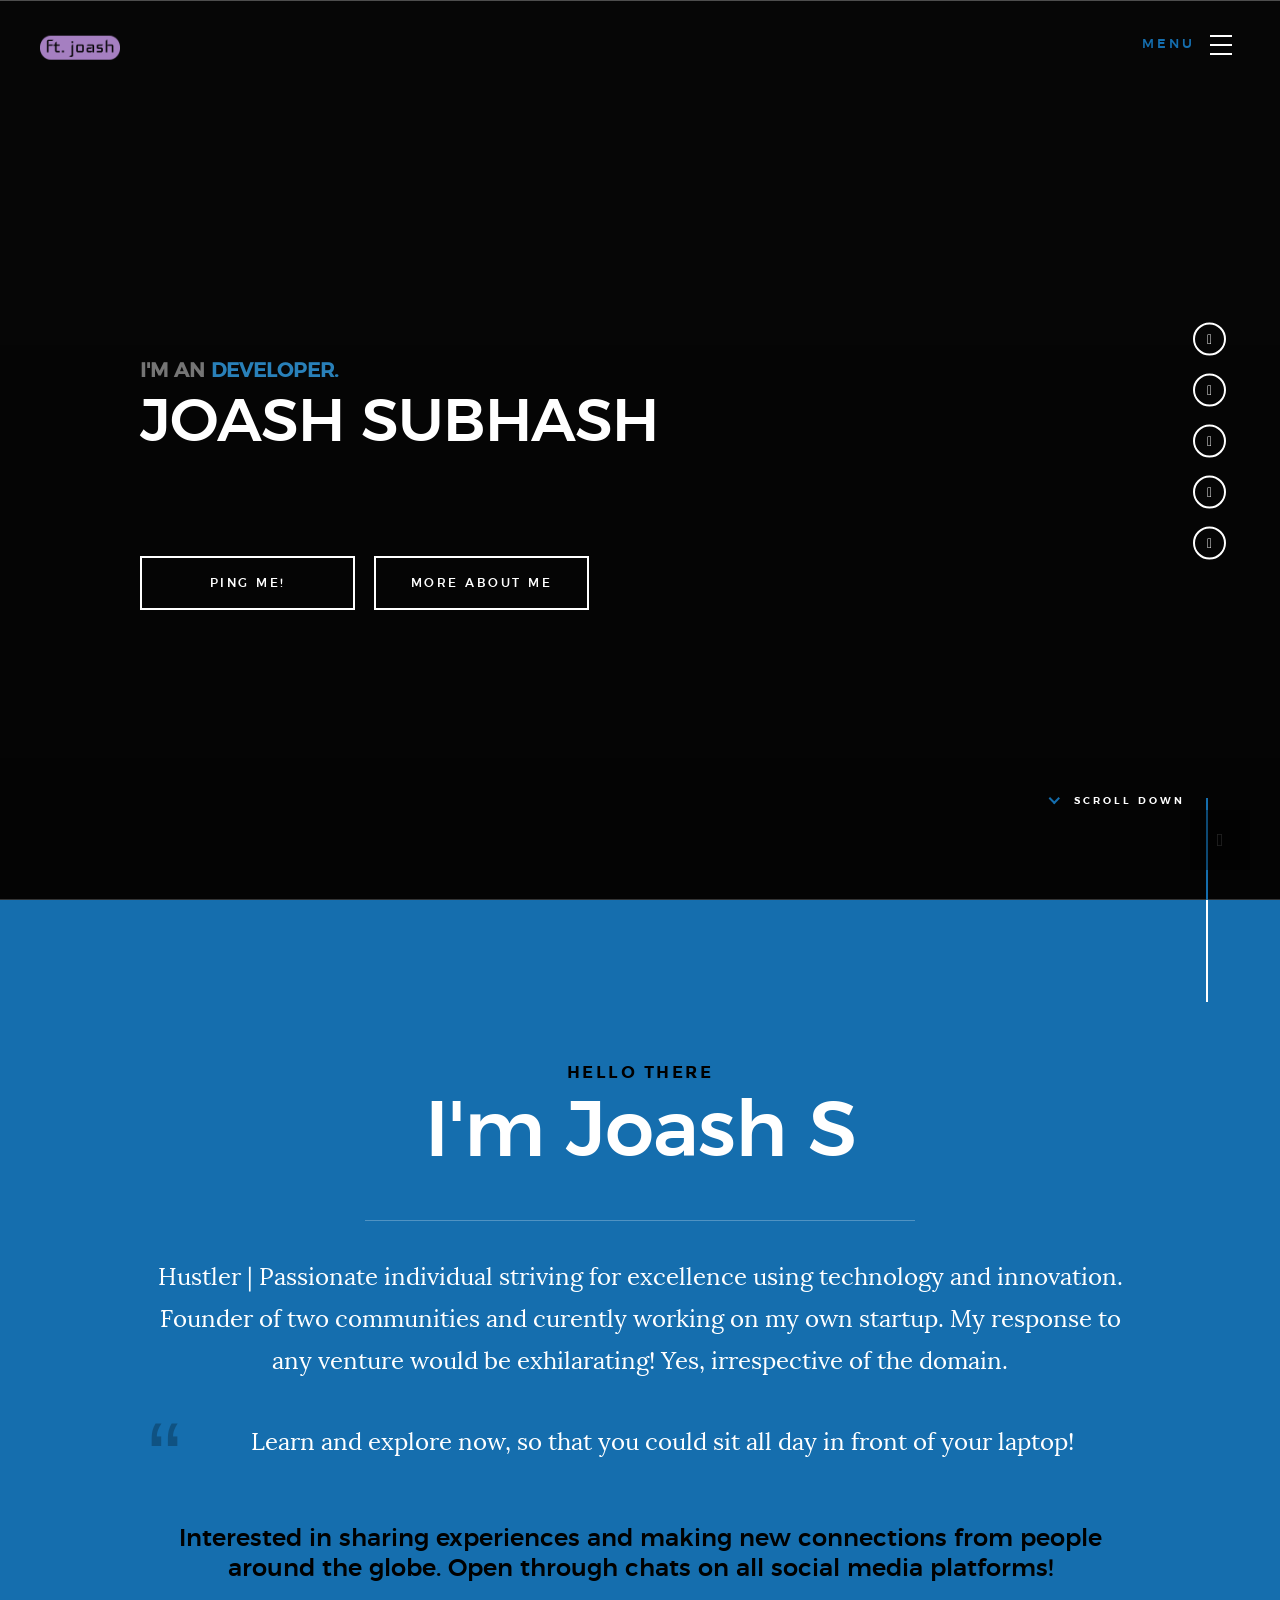
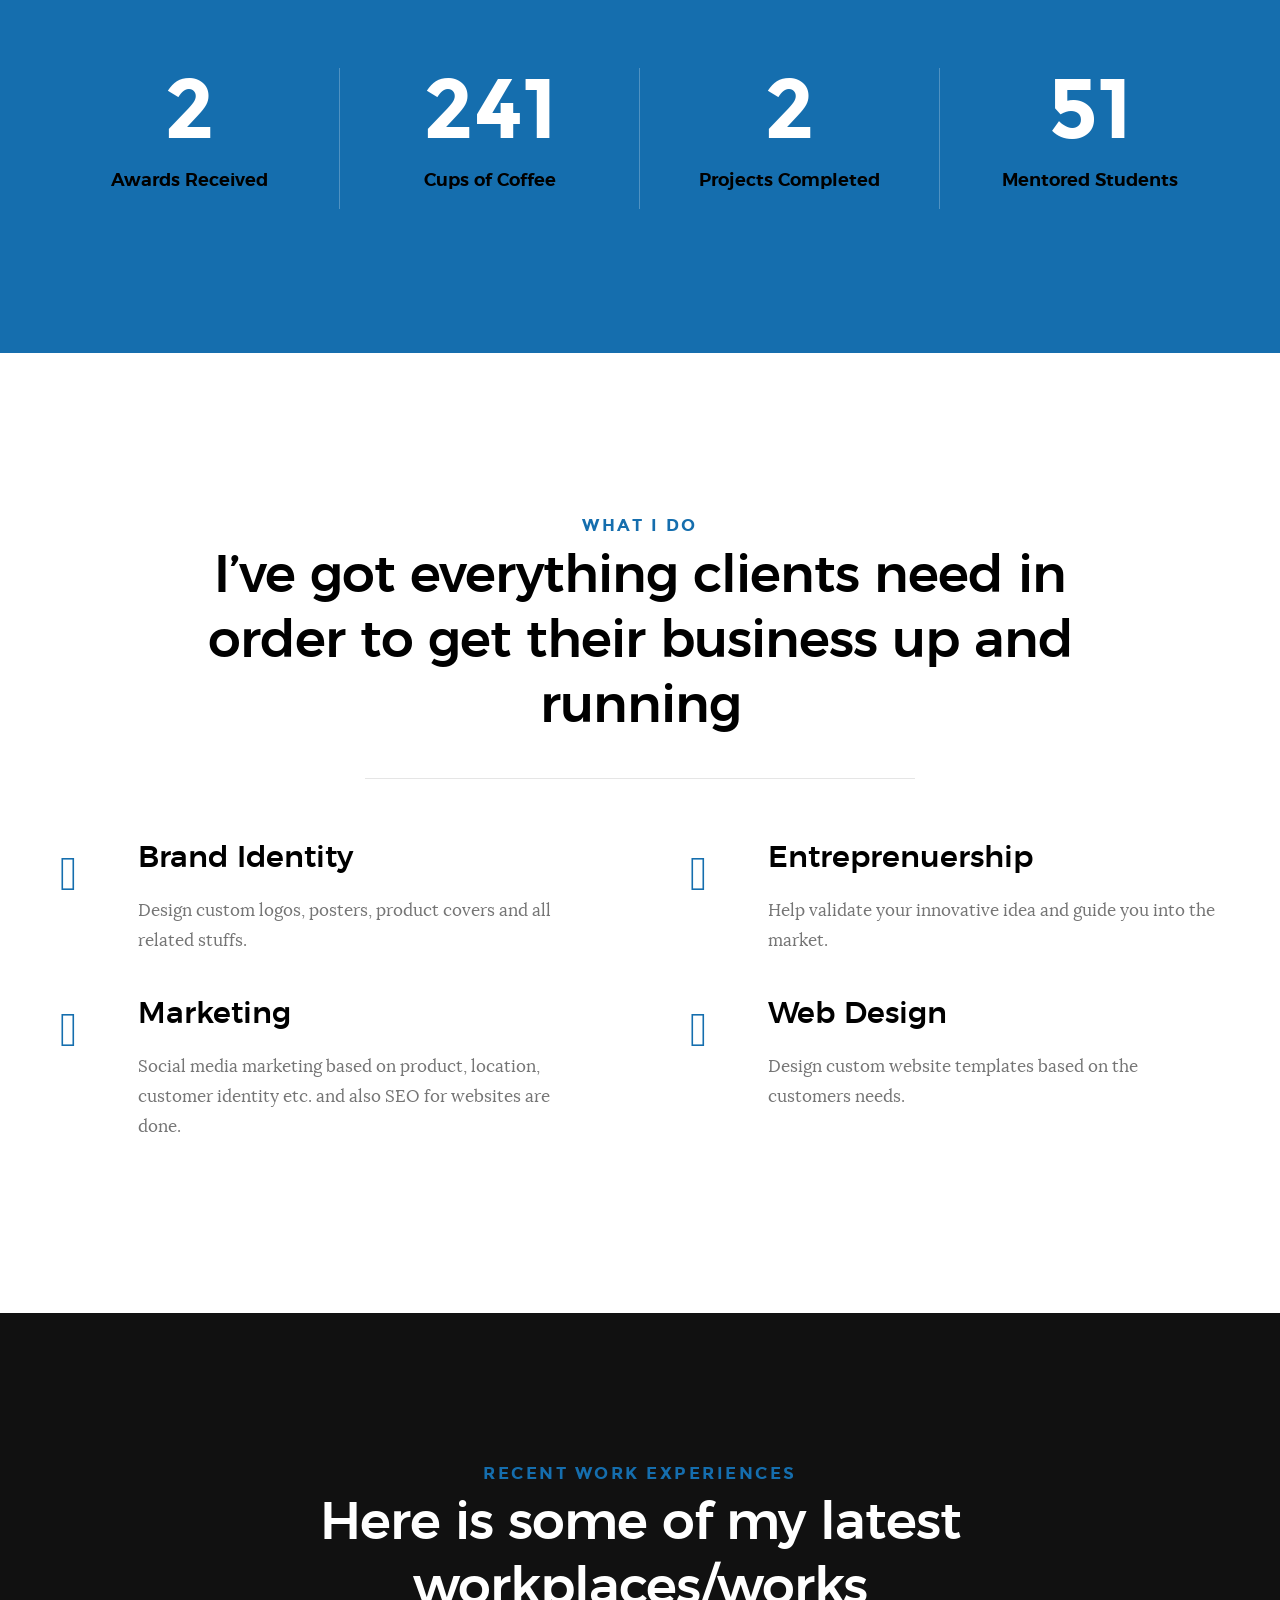
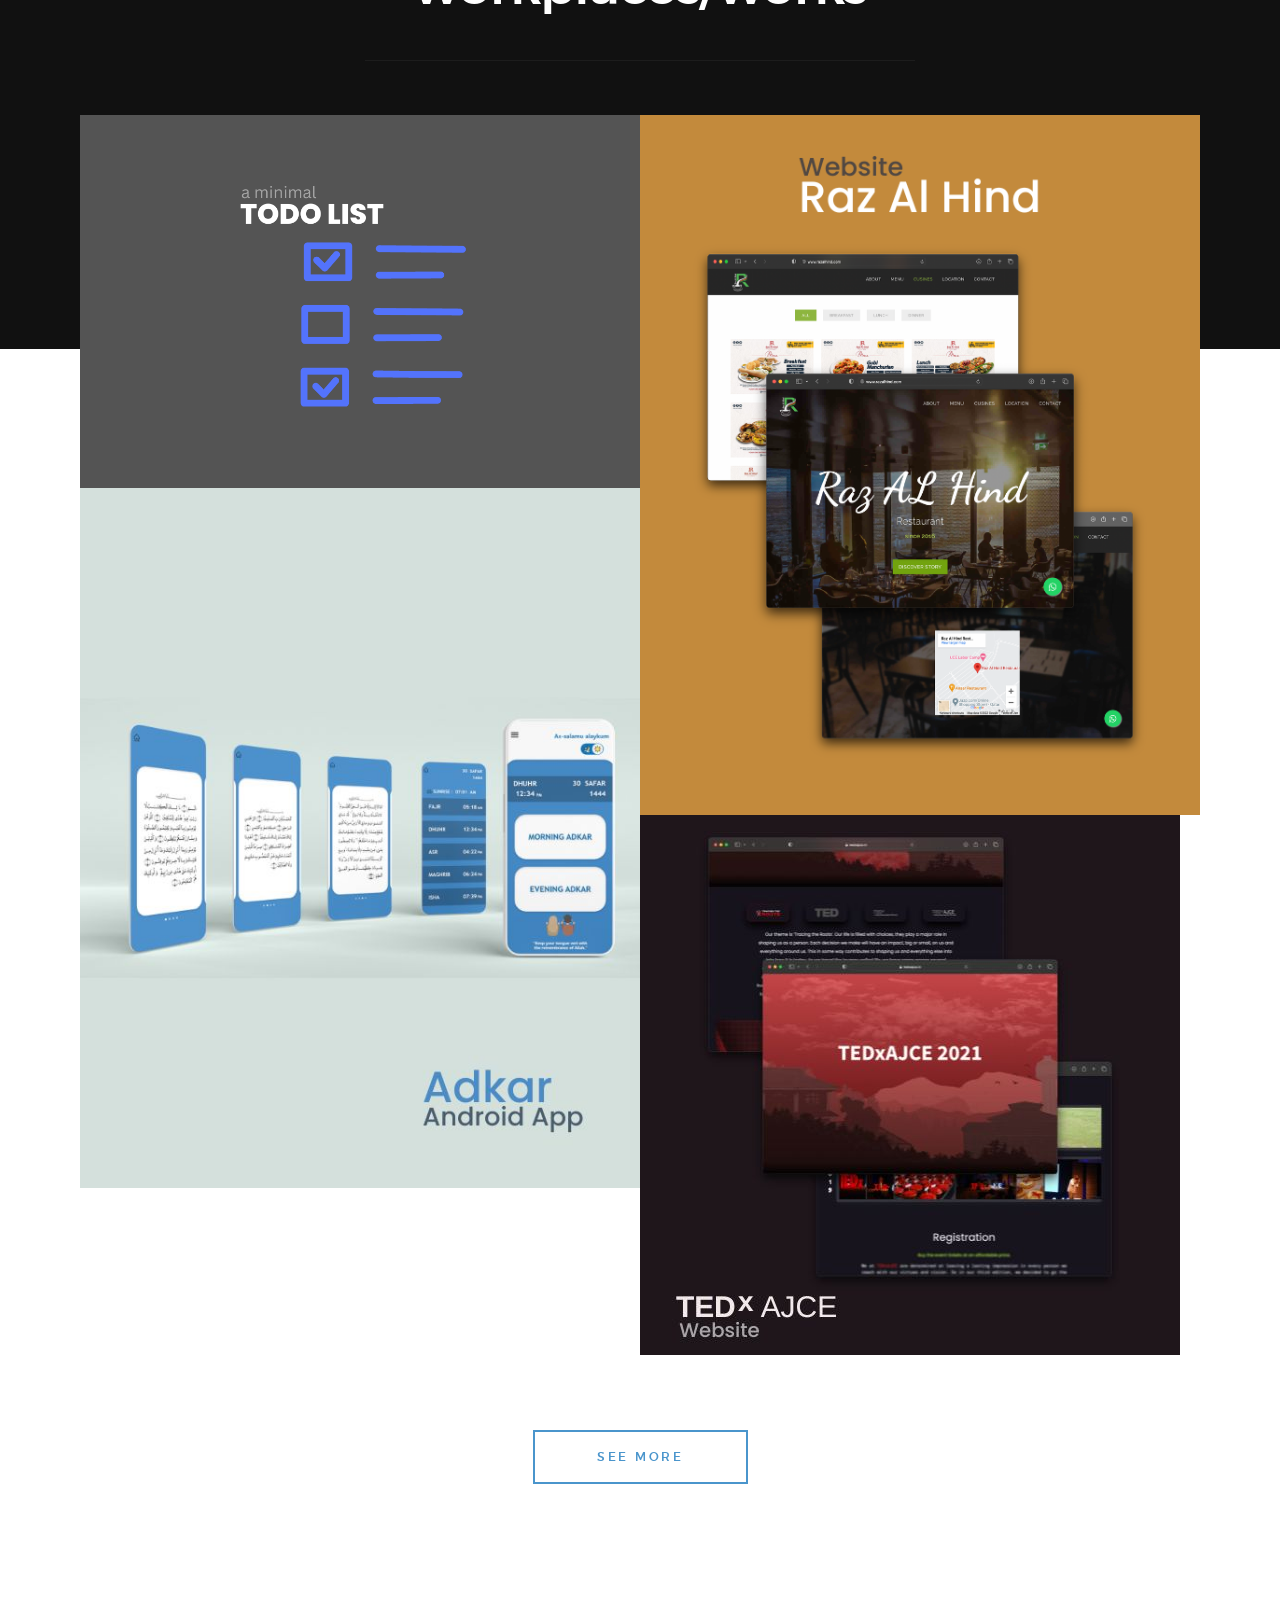
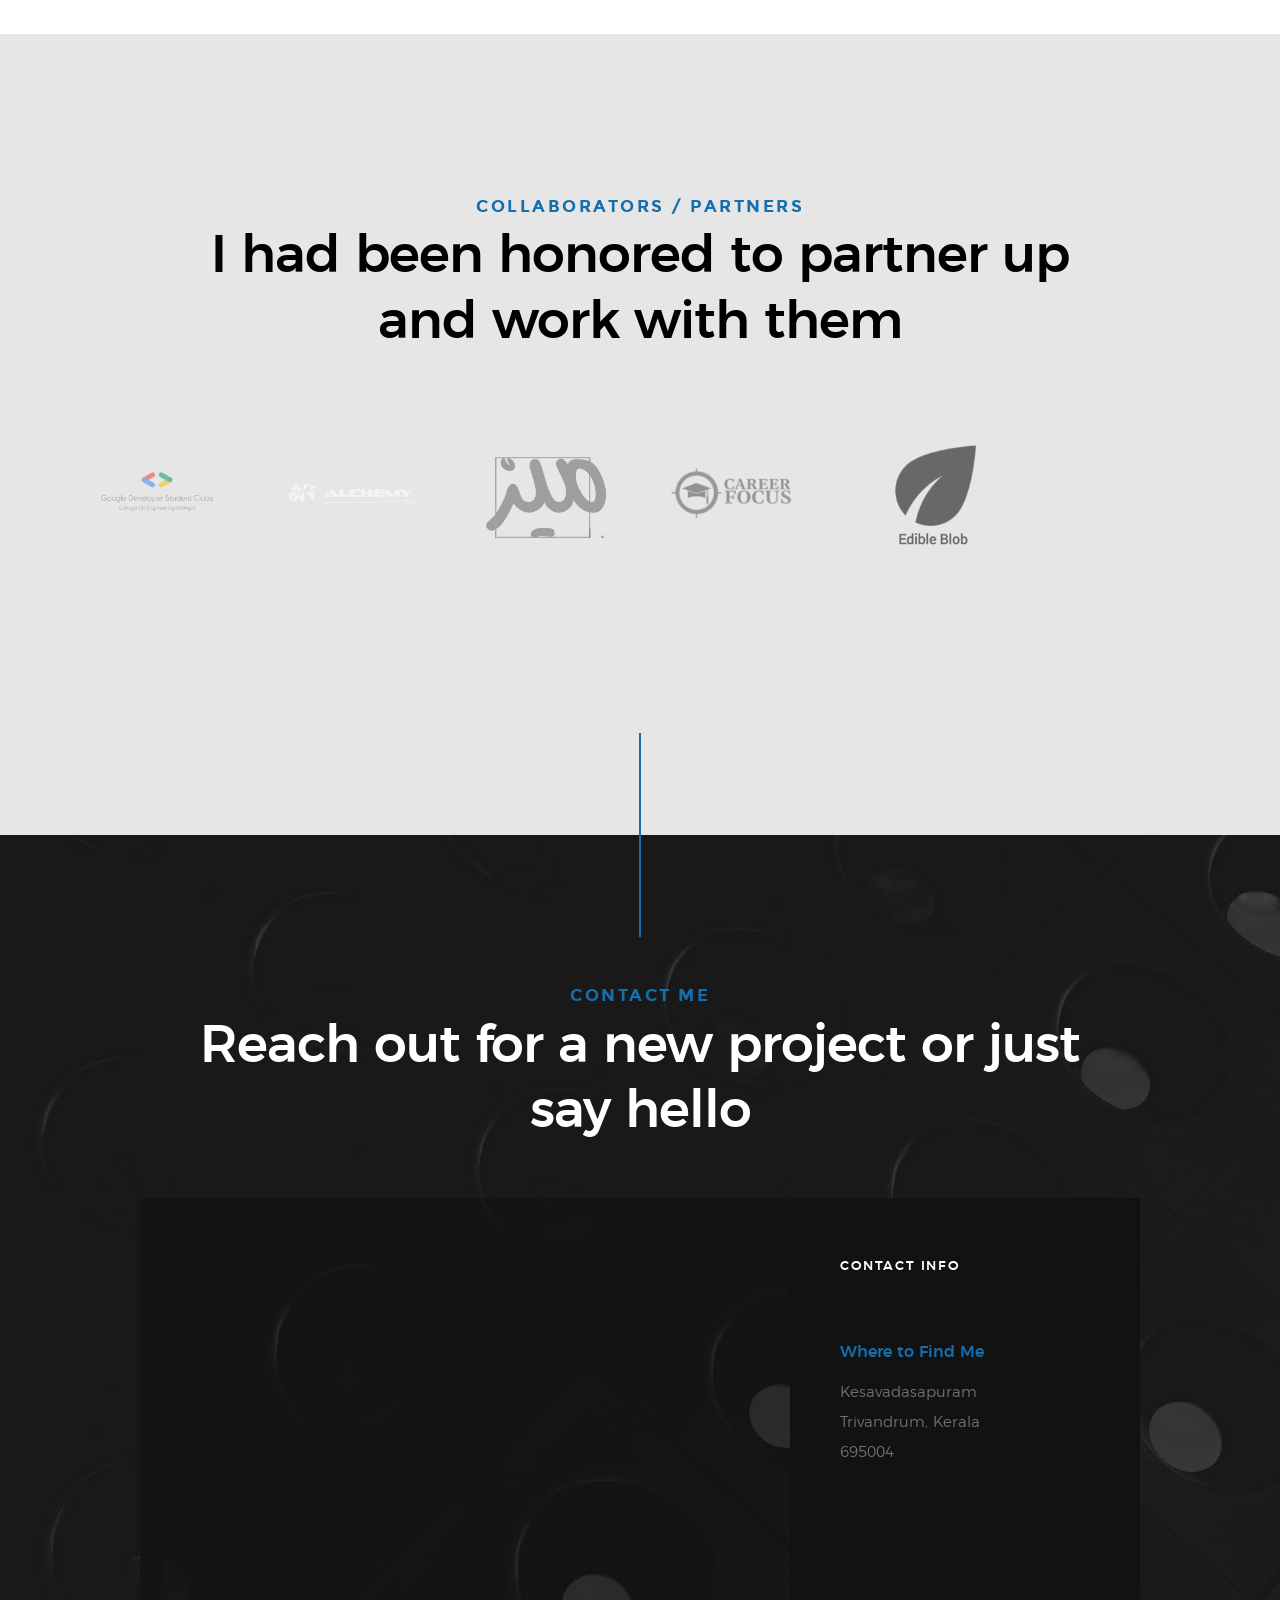
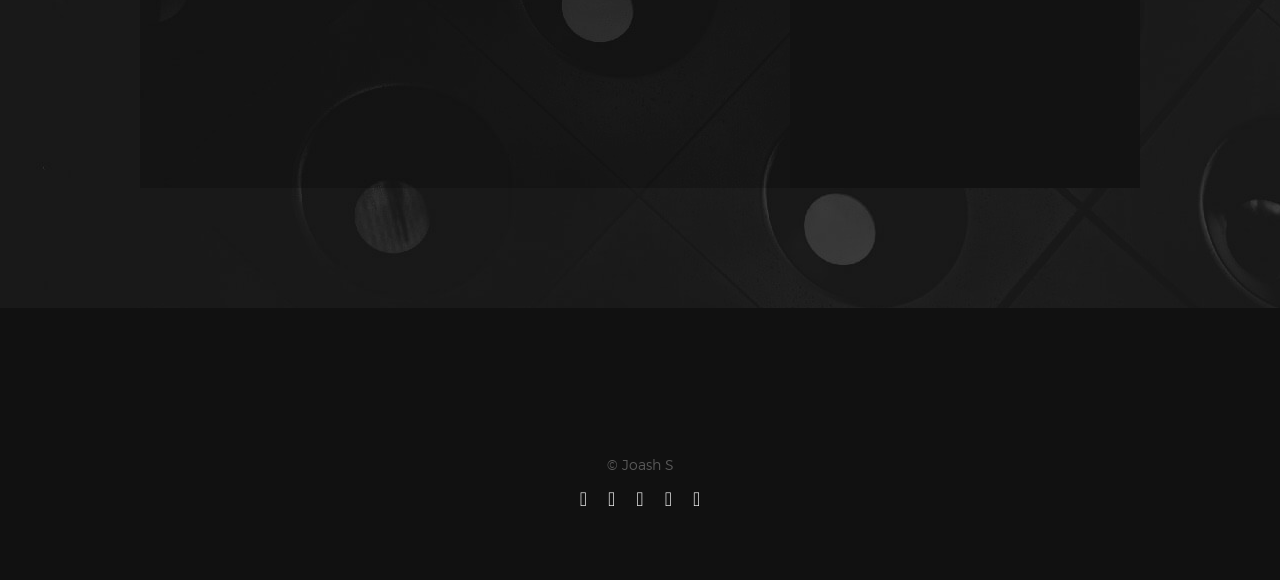
==== commit 4cd579e9: "small change" ====
--- a/index.html
+++ b/index.html
@@ -241,15 +241,15 @@
                     <div class="masonry__brick" data-aos="fade-up">
                         <div class="item-folio">
                             <div class="item-folio__thumb">
-                                <a href="images/portfolio/gallery/tedx.jpg" class="thumb-link" title="TEDx AJCE" data-size="540x540"> <img src="images/portfolio/tedx.jpg" srcset="images/portfolio/tedx.jpg 1x, images/portfolio/tedxx2.jpg 2x" alt="TEDx Website"> </a>
+                                <a href="images/portfolio/gallery/P1070005.jpg" class="thumb-link" title="Alchemy IEDC" data-size="540x540"> <img src="images/portfolio/tedx.jpg" srcset="images/portfolio/tedx.jpg 1x, images/portfolio/tedxx2.jpg 2x" alt="TEDx Website"> </a>
                             </div>
                             <div class="item-folio__text">
-                                <h3 class="item-folio__title"> TEDx AJCE</h3>
+                                <h3 class="item-folio__title"> ALCHEMY IEDC CEAL</h3>
                                 <p class="item-folio__cat"> Website</p>
                             </div>
-                            <a href="https://www.tedxajce.in/tedx2021" class="item-folio__project-link" title="Project link"> <i class="icon-link"></i> </a>
+                            <a href="https://iedcceal.com" class="item-folio__project-link" title="Project link"> <i class="icon-link"></i> </a>
                             <div class="item-folio__caption">
-                                <p>Website designed and developed for TEDx AJCE.</p>
+                                <p>Website designed and developed for Alchemy IEDC CEAL.</p>
                             </div>
                         </div>
                     </div>
@@ -263,15 +263,15 @@
     <section id="clients" class="s-clients">
         <div class="row section-header" data-aos="fade-up">
             <div class="col-full">
-                <h3 class="subhead">Clients</h3>
-                <h1 class="display-2">I had been honored to partner up with these clients</h1>
+                <h3 class="subhead">Collaborators / Partners</h3>
+                <h1 class="display-2">I had been honored to partner up and work with them</h1>
             </div>
         </div>
         <div class="row clients-outer" data-aos="fade-up">
             <div class="col-full">
                 <div class="clients display-2">
-                    <a href="index.html#0" title="" class="clients__slide"><img src="images/clients/pilgrims.png" /></a>
-                    <a href="index.html#0" title="" class="clients__slide"><img src="images/clients/razalhind.png" /></a>
+                    <a href="index.html#0" title="" class="clients__slide"><img src="images/clients/GDSC Logo.png" /></a>
+                    <a href="index.html#0" title="" class="clients__slide"><img src="images/clients/Alchemy.png" /></a>
                     <a href="index.html#0" title="" class="clients__slide"><img src="images/clients/meez.png" /></a>
                     <a href="index.html#0" title="" class="clients__slide"><img src="images/clients/careerfocus.png" /></a>
                     <a href="index.html#0" title="" class="clients__slide"><img src="images/clients/edibleblob.png" /></a>
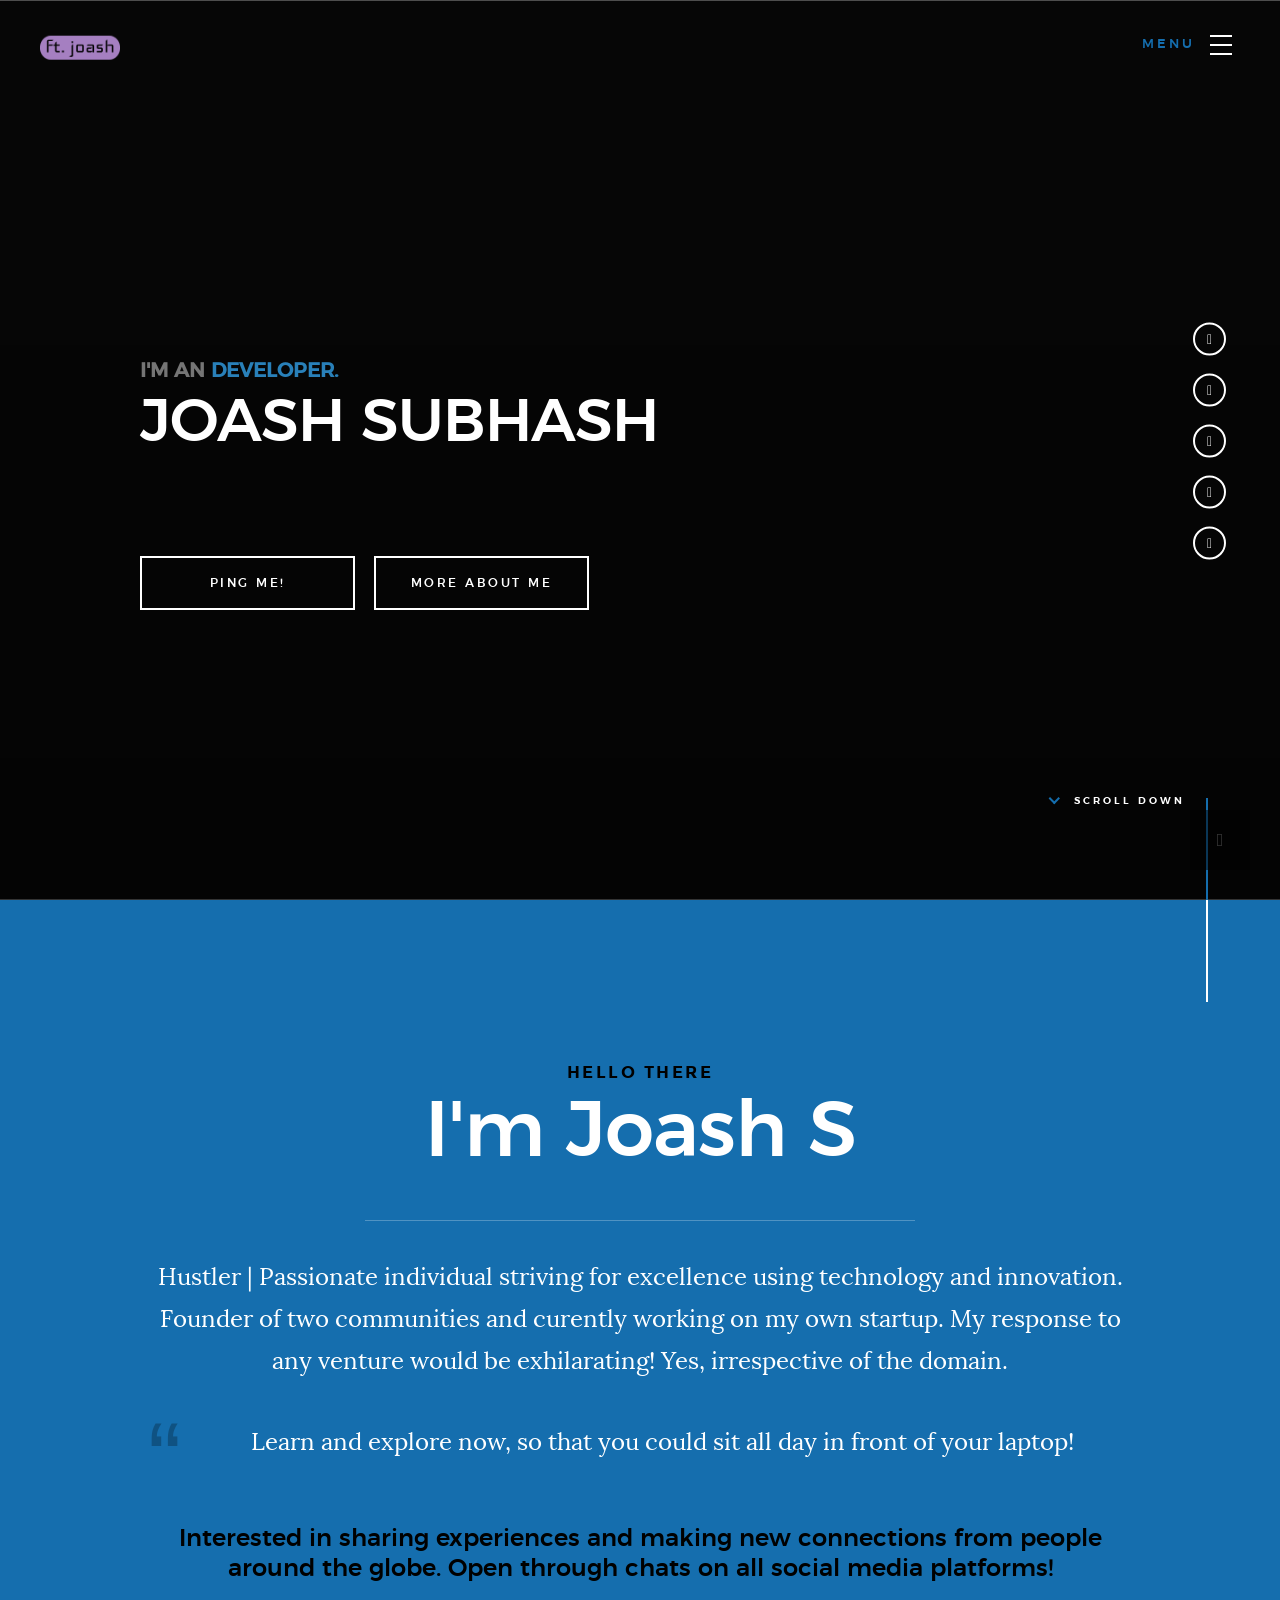
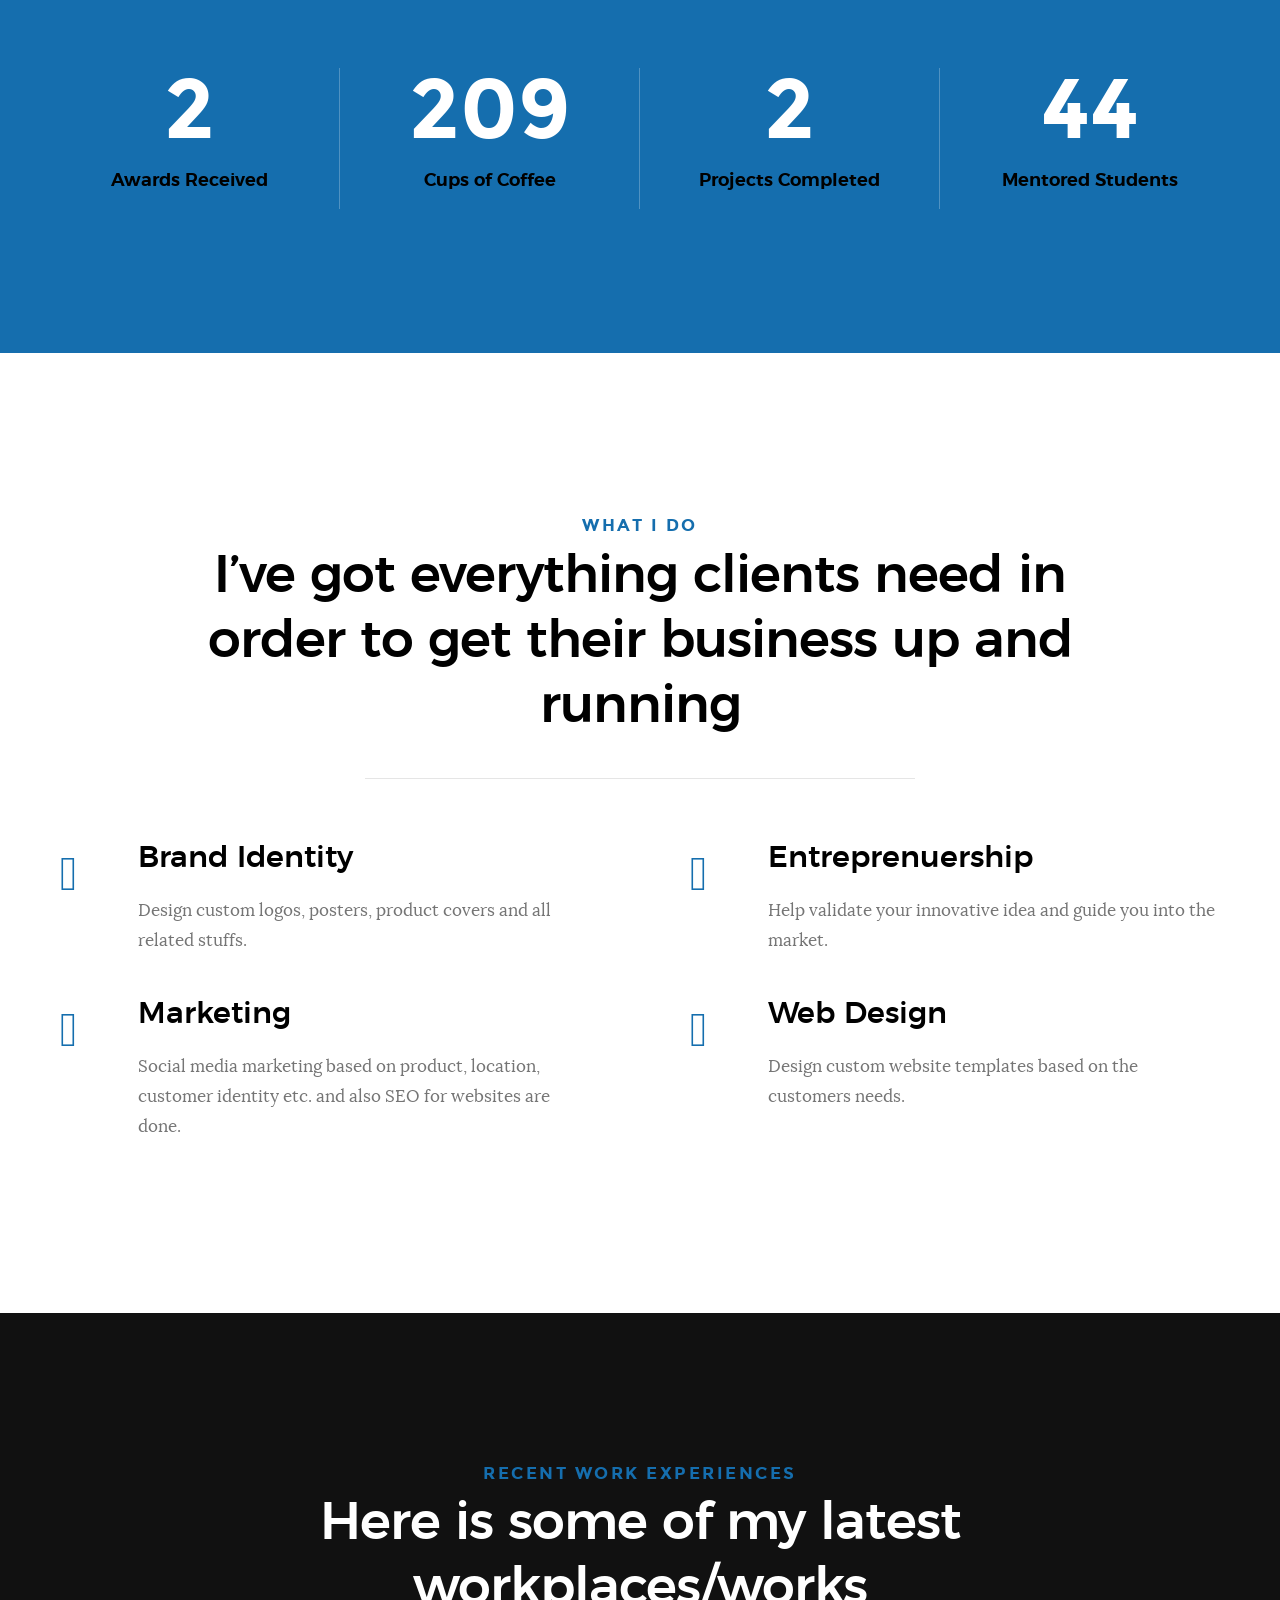
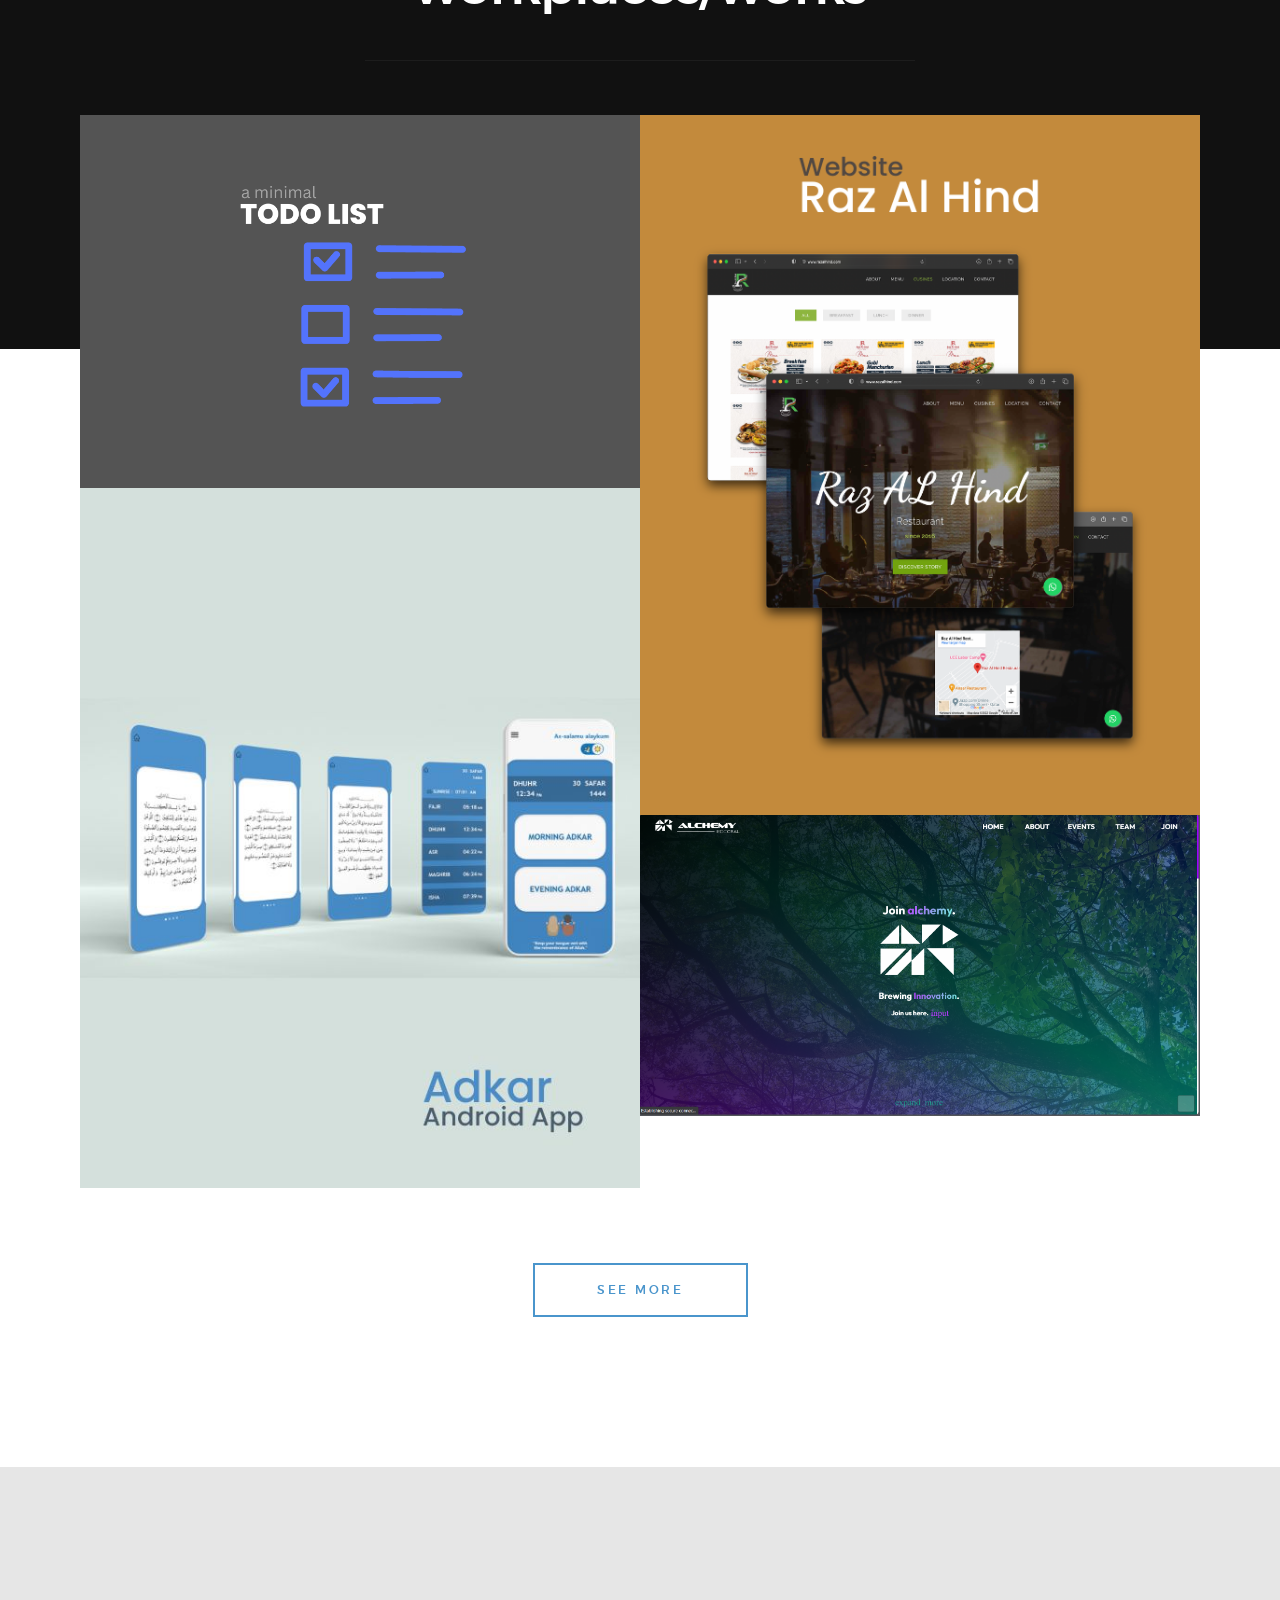
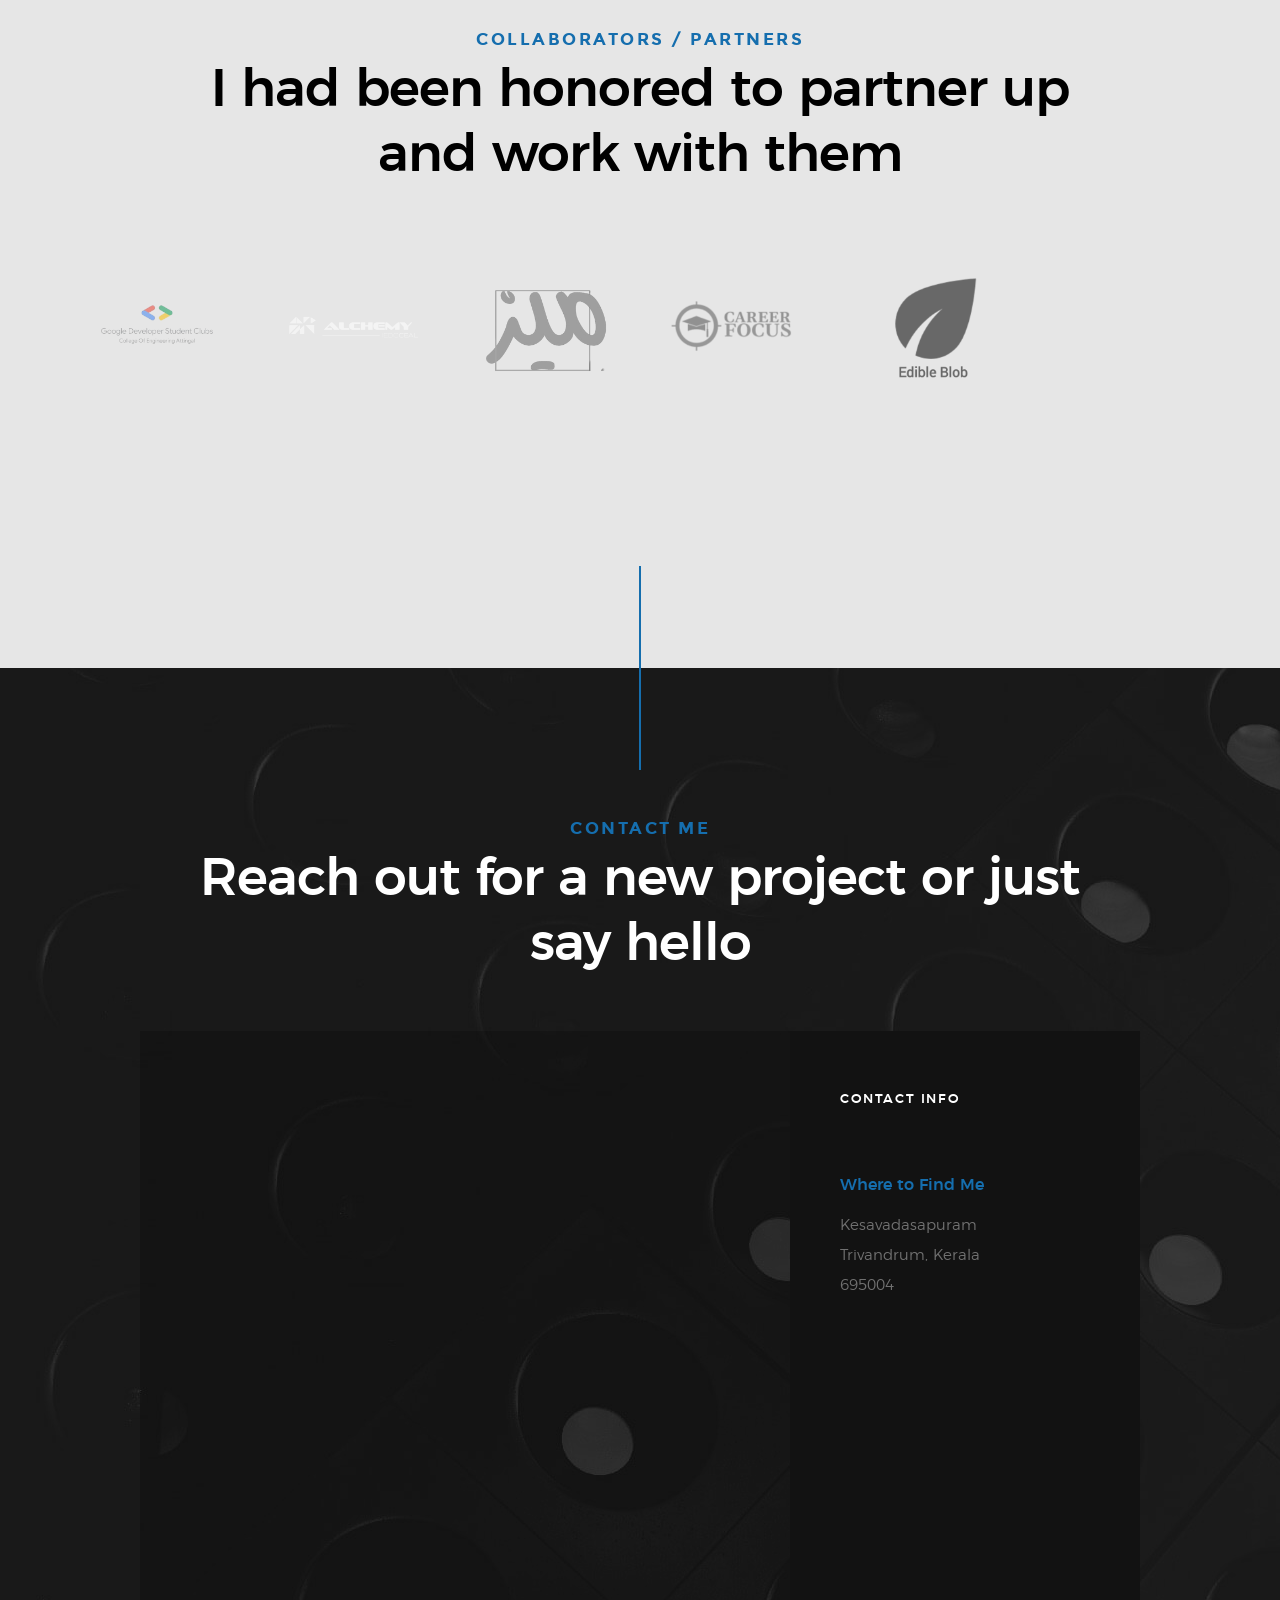
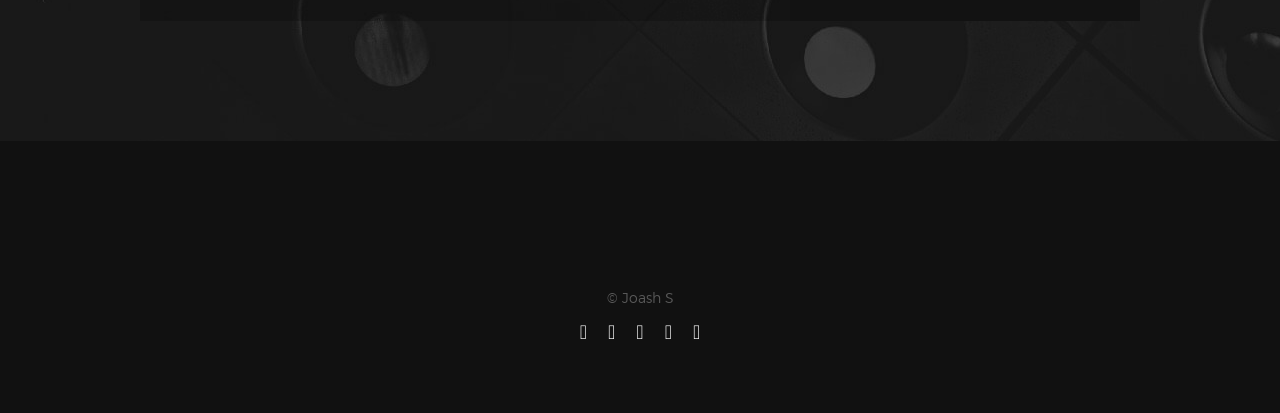
==== commit db1148c3: "alchemy" ====
--- a/index.html
+++ b/index.html
@@ -200,7 +200,7 @@
                                 <h3 class="item-folio__title"> Google DSC Lead</h3>
                                 <p class="item-folio__cat"> Web App</p>
                             </div>
-                                <a href="https://todo-list.zameel7.repl.co" class="item-folio__project-link" title="Project link" target="_blank">
+                                <a href="https://github.com/subhashjr/" class="item-folio__project-link" title="Project link" target="_blank">
                                     <i class="icon-link"></i>
                                 </a>                              
                             <div class="item-folio__caption">
@@ -241,7 +241,7 @@
                     <div class="masonry__brick" data-aos="fade-up">
                         <div class="item-folio">
                             <div class="item-folio__thumb">
-                                <a href="images/portfolio/gallery/P1070005.jpg" class="thumb-link" title="Alchemy IEDC" data-size="540x540"> <img src="images/portfolio/tedx.jpg" srcset="images/portfolio/tedx.jpg 1x, images/portfolio/tedxx2.jpg 2x" alt="TEDx Website"> </a>
+                                <a href="images/portfolio/gallery/Alchemy.png" class="thumb-link" title="Alchemy IEDC" data-size="540x540"> <img src="images/portfolio/Alchemy.png" srcset="images/portfolio/Alchemy.png 1x, images/portfolio/Alchemy.png 2x" alt="ALCHEMY Website"> </a>
                             </div>
                             <div class="item-folio__text">
                                 <h3 class="item-folio__title"> ALCHEMY IEDC CEAL</h3>
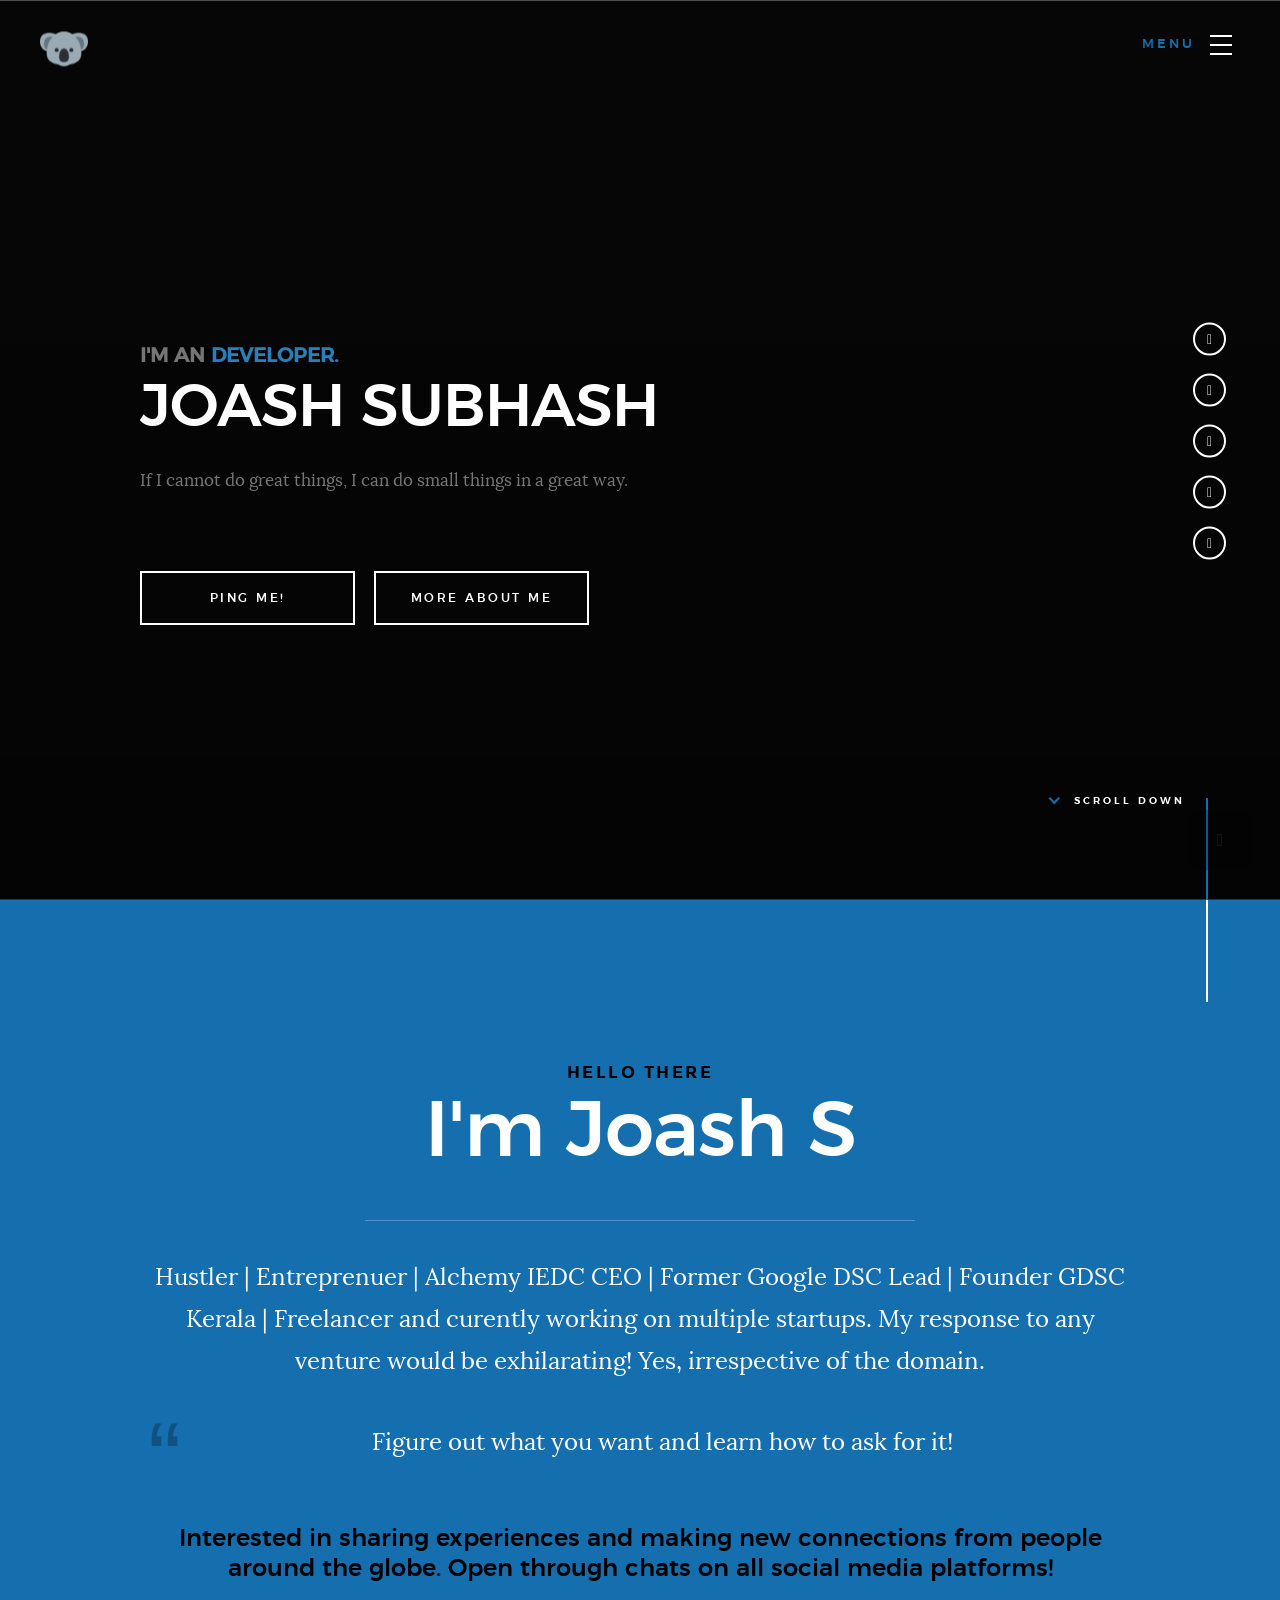
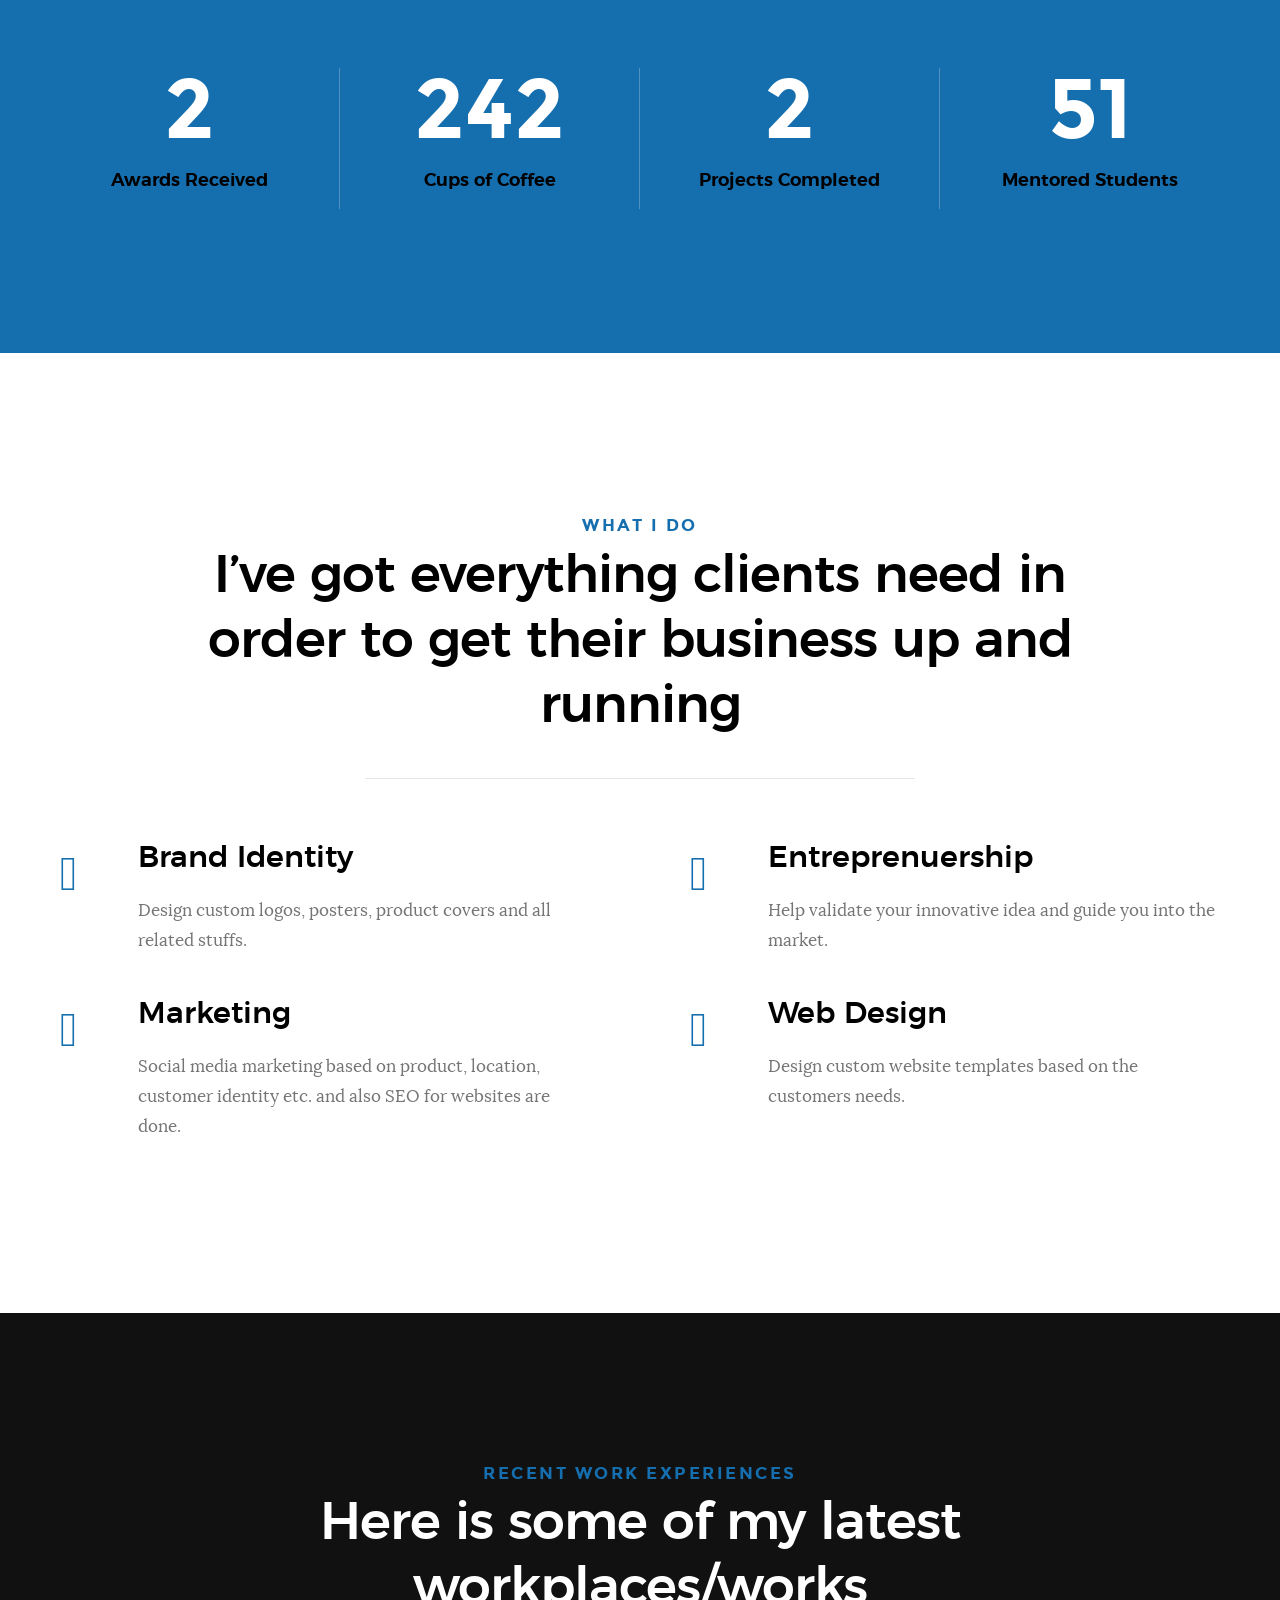
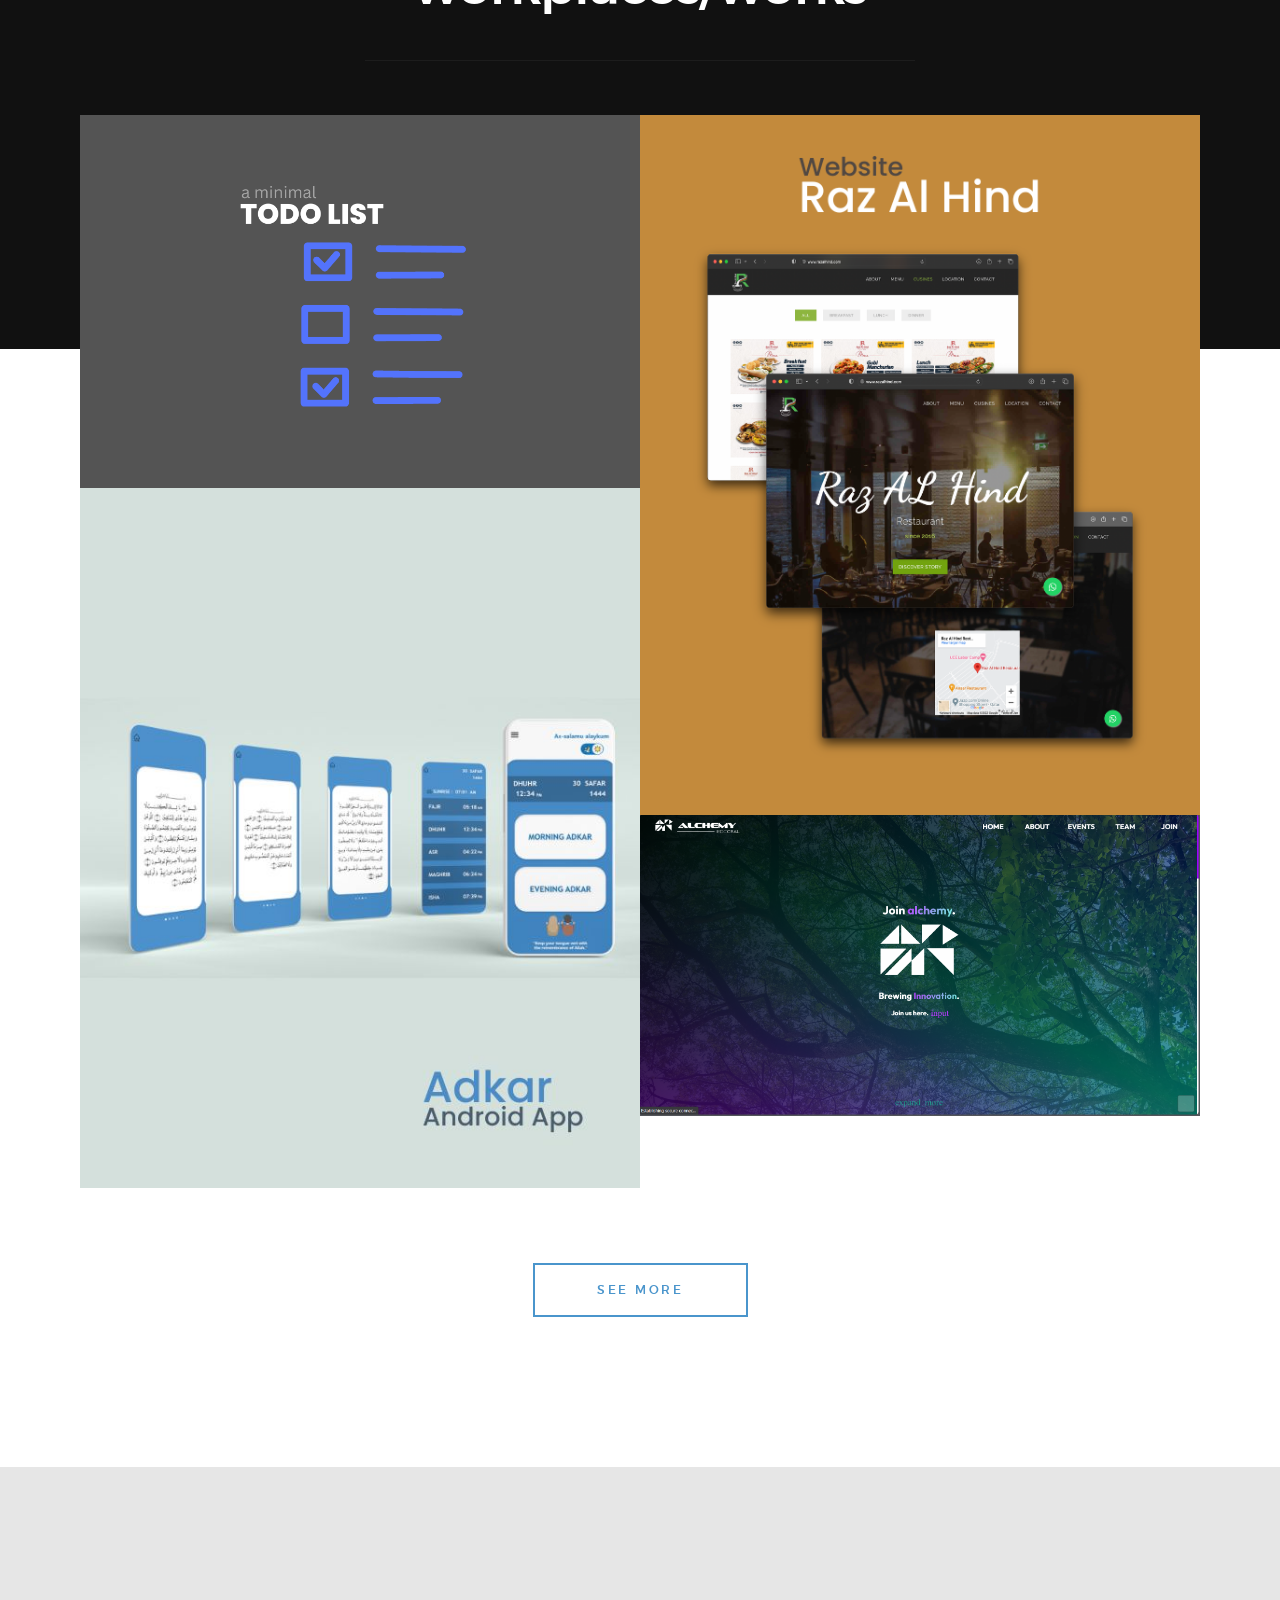
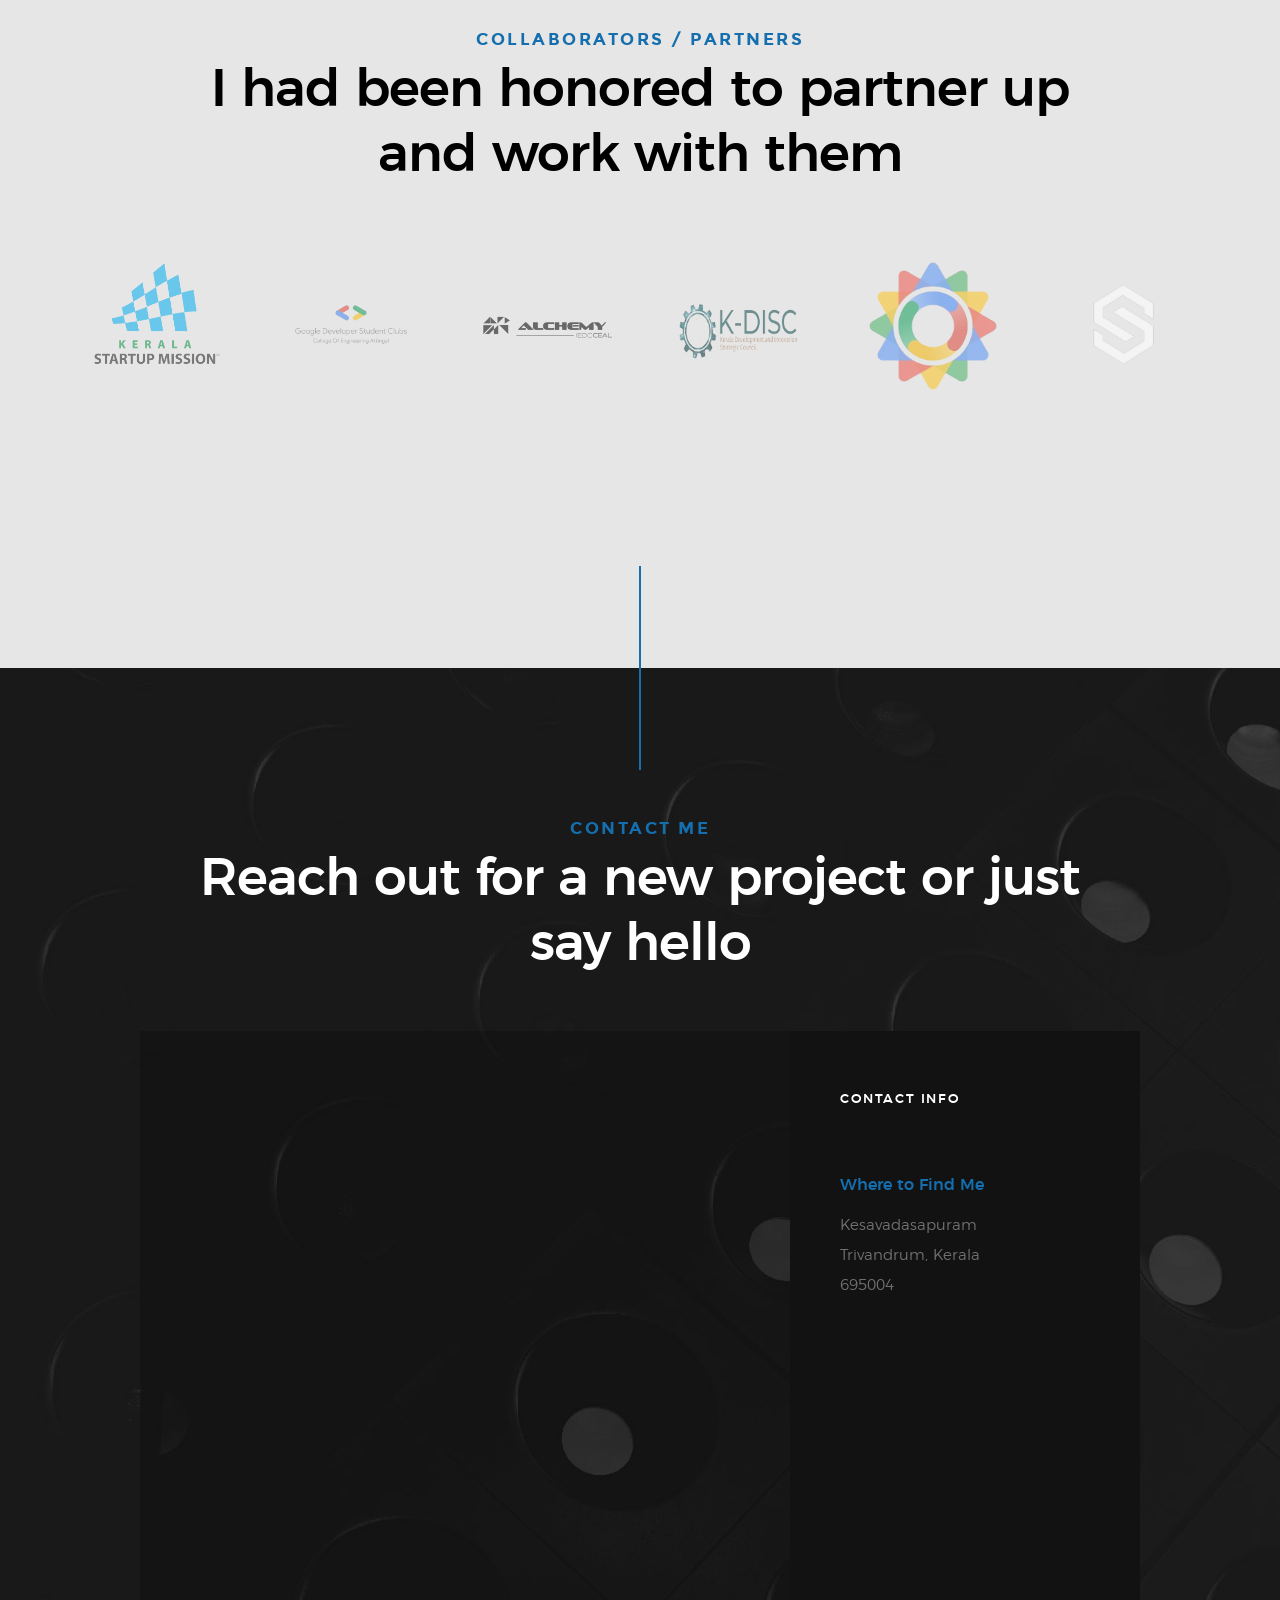
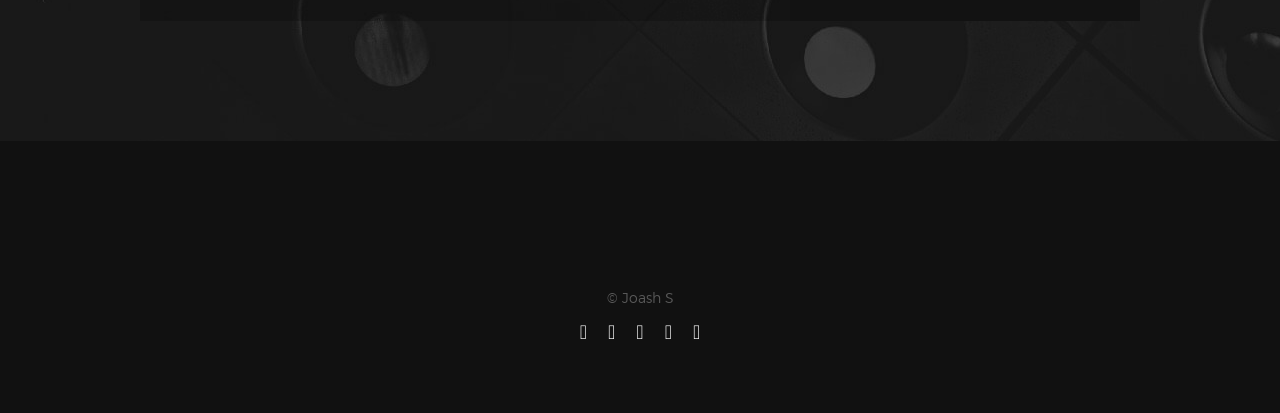
==== commit b8452ac0: "bio update" ====
--- a/index.html
+++ b/index.html
@@ -23,14 +23,16 @@
         eval(mod_pagespeed_CRiDk_PmFZ);
     </script>
     
-    <link rel="shortcut icon" href="favicon.ico" type="image/x-icon">
-    <link rel="icon" href="favicon.ico" type="image/x-icon">
+    <link rel="apple-touch-icon" sizes="180x180" href="/apple-touch-icon.png">
+    <link rel="icon" type="image/png" sizes="32x32" href="/favicon-32x32.png">
+    <link rel="icon" type="image/png" sizes="16x16" href="/favicon-16x16.png">
+    <link rel="manifest" href="/site.webmanifest">
 </head>
 
 <body id="top">
     <header class="s-header">
         <div class="header-logo">
-            <a class="site-logo" href="index.html"> <img src="images/logo.png" alt="Homepage"> </a>
+            <a class="site-logo" href="index.html"> <img src="images/joash_kola.png" alt="Homepage"> </a>
         </div>
         <nav class="header-nav"><a href="index.html#0" class="header-nav__close" title="close"><span>Close</span></a>
             <div class="header-nav__content">
@@ -73,6 +75,8 @@
                     </p>
                 </div>
                 <h1>JOASH SUBHASH</h1>
+                <div>If I cannot do great things, I can do small things in a great way.</div>
+                
                 
                 
                 <div class="home-content__buttons"> <a href="index.html#contact" class="smoothscroll btn btn--stroke"> Ping Me! </a> <a href="index.html#about" class="smoothscroll btn btn--stroke"> More About Me </a></div>
@@ -100,8 +104,8 @@
         <div class="row about-desc" data-aos="fade-up">
             <div class="col-full" style="color: white;">
                 <p> 
-                    Hustler | Passionate individual striving for excellence using technology and innovation. Founder of two communities and curently working on my own startup. 
-                    My response to any venture would be exhilarating! Yes, irrespective of the domain. <blockquote>Learn and explore now, so that you could sit all day in front of your laptop!</blockquote>
+                    Hustler | Entreprenuer | Alchemy IEDC CEO | Former Google DSC Lead | Founder GDSC Kerala | Freelancer and curently working on multiple startups. 
+                    My response to any venture would be exhilarating! Yes, irrespective of the domain. <blockquote>Figure out what you want and learn how to ask for it!</blockquote>
                     <h3>Interested in sharing experiences and making new connections from people around the globe. 
                     Open through chats on all social media platforms!</h3>
                 </p>
@@ -270,11 +274,12 @@
         <div class="row clients-outer" data-aos="fade-up">
             <div class="col-full">
                 <div class="clients display-2">
+                    <a href="index.html#0" title="" class="clients__slide"><img src="images/clients/ksum.png" /></a>
                     <a href="index.html#0" title="" class="clients__slide"><img src="images/clients/GDSC Logo.png" /></a>
                     <a href="index.html#0" title="" class="clients__slide"><img src="images/clients/Alchemy.png" /></a>
-                    <a href="index.html#0" title="" class="clients__slide"><img src="images/clients/meez.png" /></a>
-                    <a href="index.html#0" title="" class="clients__slide"><img src="images/clients/careerfocus.png" /></a>
-                    <a href="index.html#0" title="" class="clients__slide"><img src="images/clients/edibleblob.png" /></a>
+                    <a href="index.html#0" title="" class="clients__slide"><img src="images/clients/KDISC.png" /></a>
+                    <a href="index.html#0" title="" class="clients__slide"><img src="images/clients/gdsc wow.png" /></a>
+                    <a href="index.html#0" title="" class="clients__slide"><img src="images/clients/silicon society.png" /></a>                    
                 </div>
             </div>
         </div>
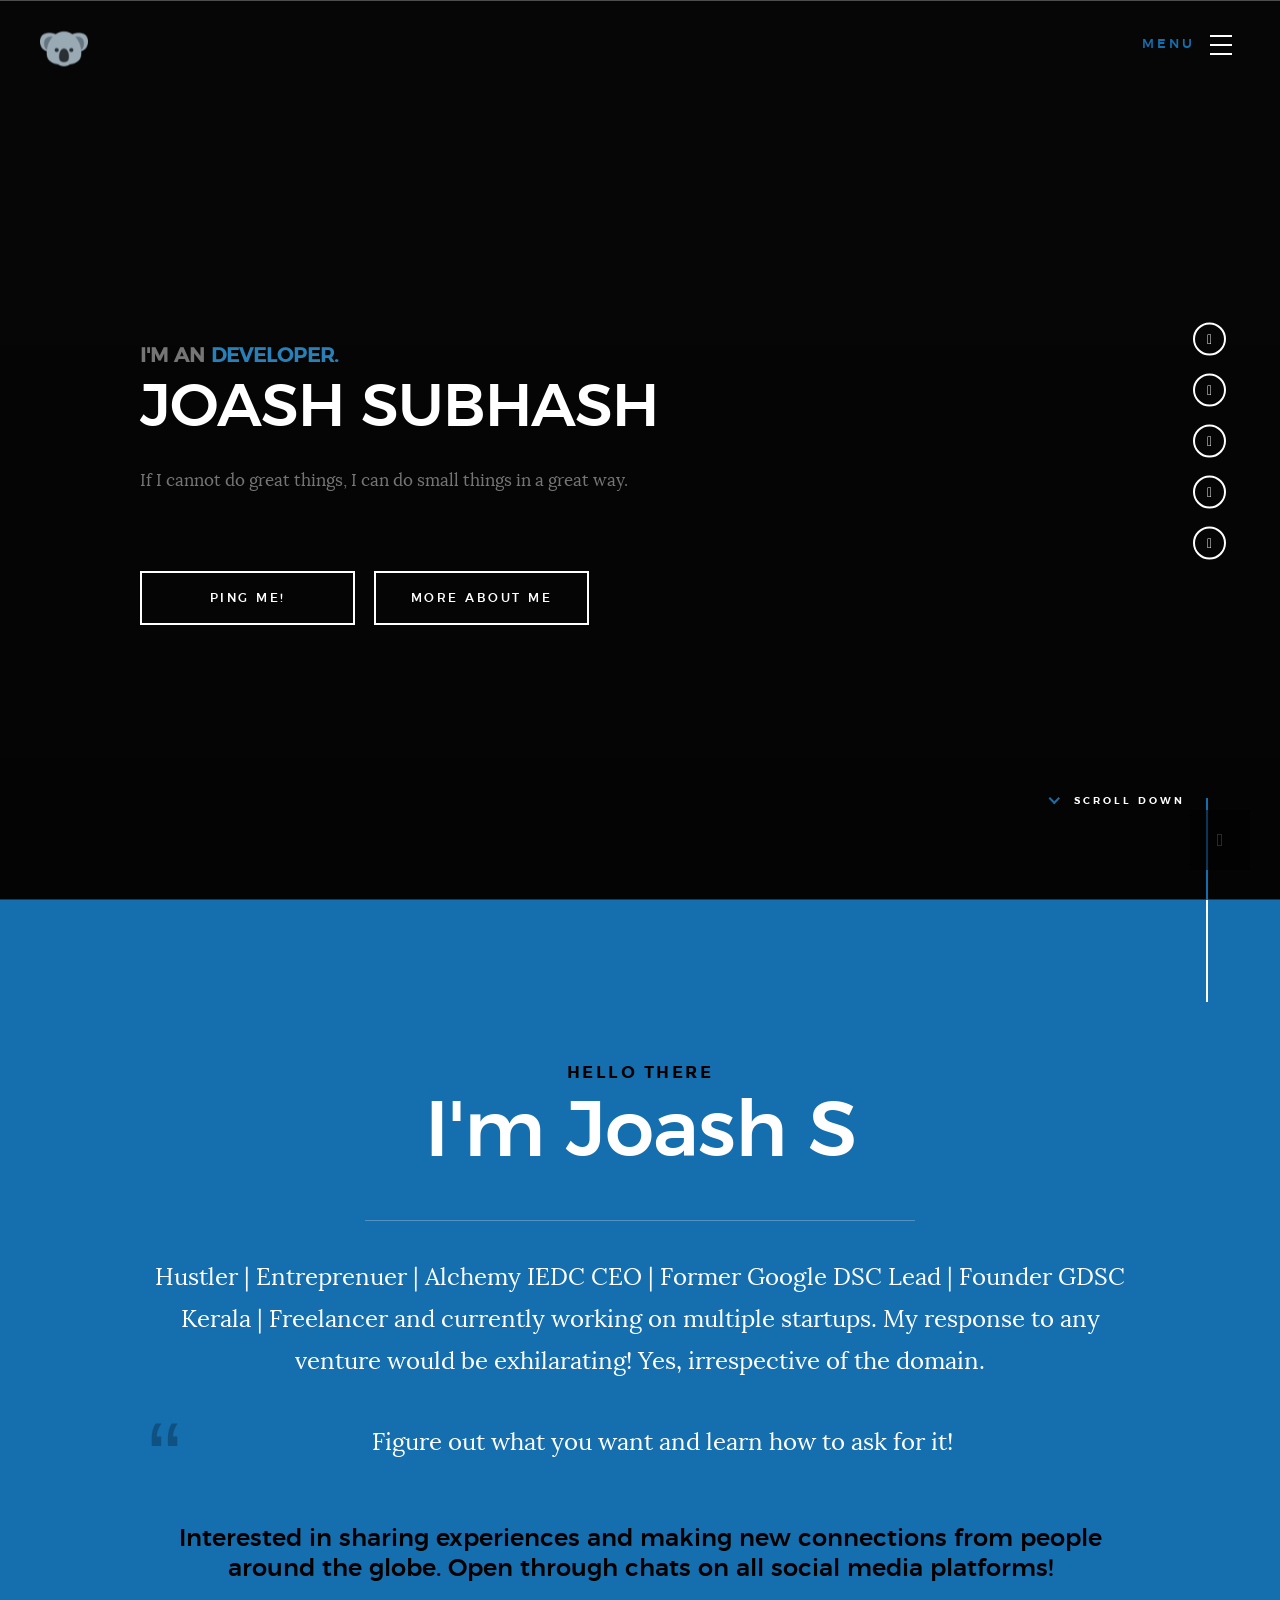
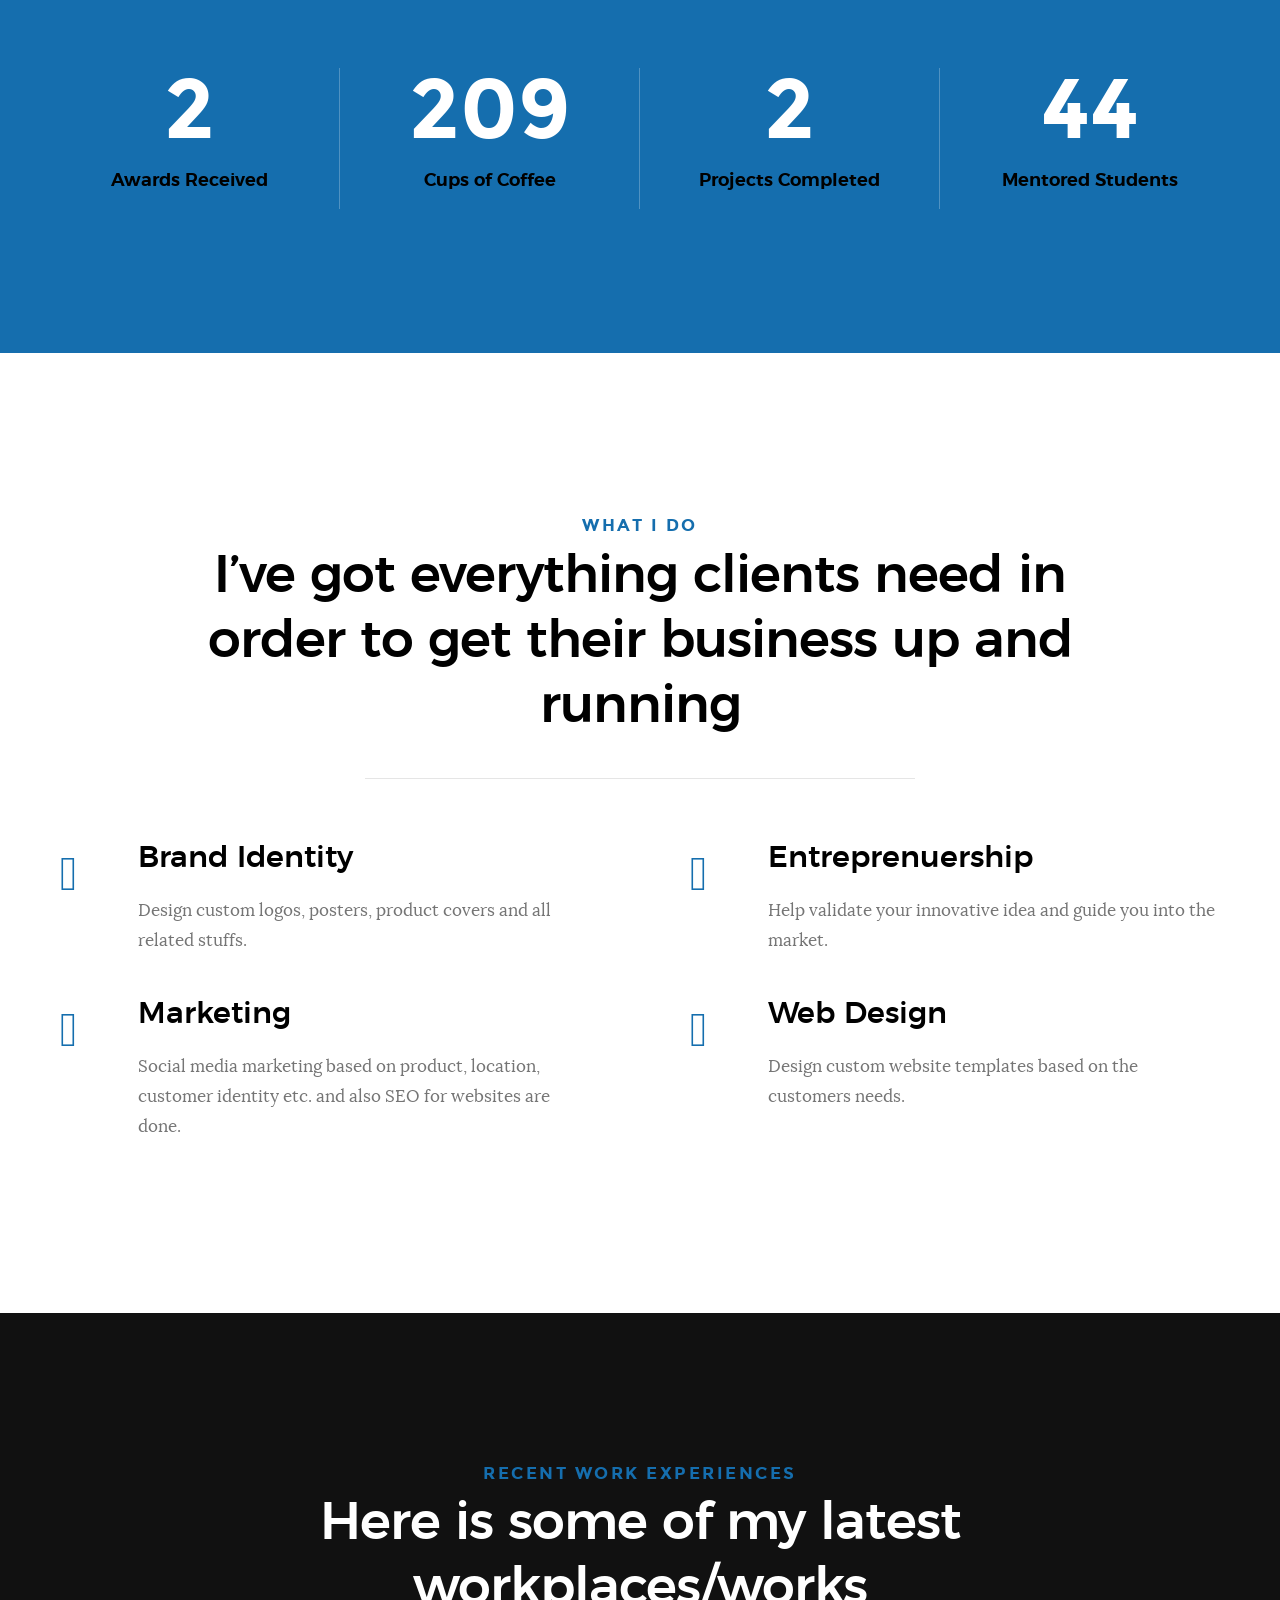
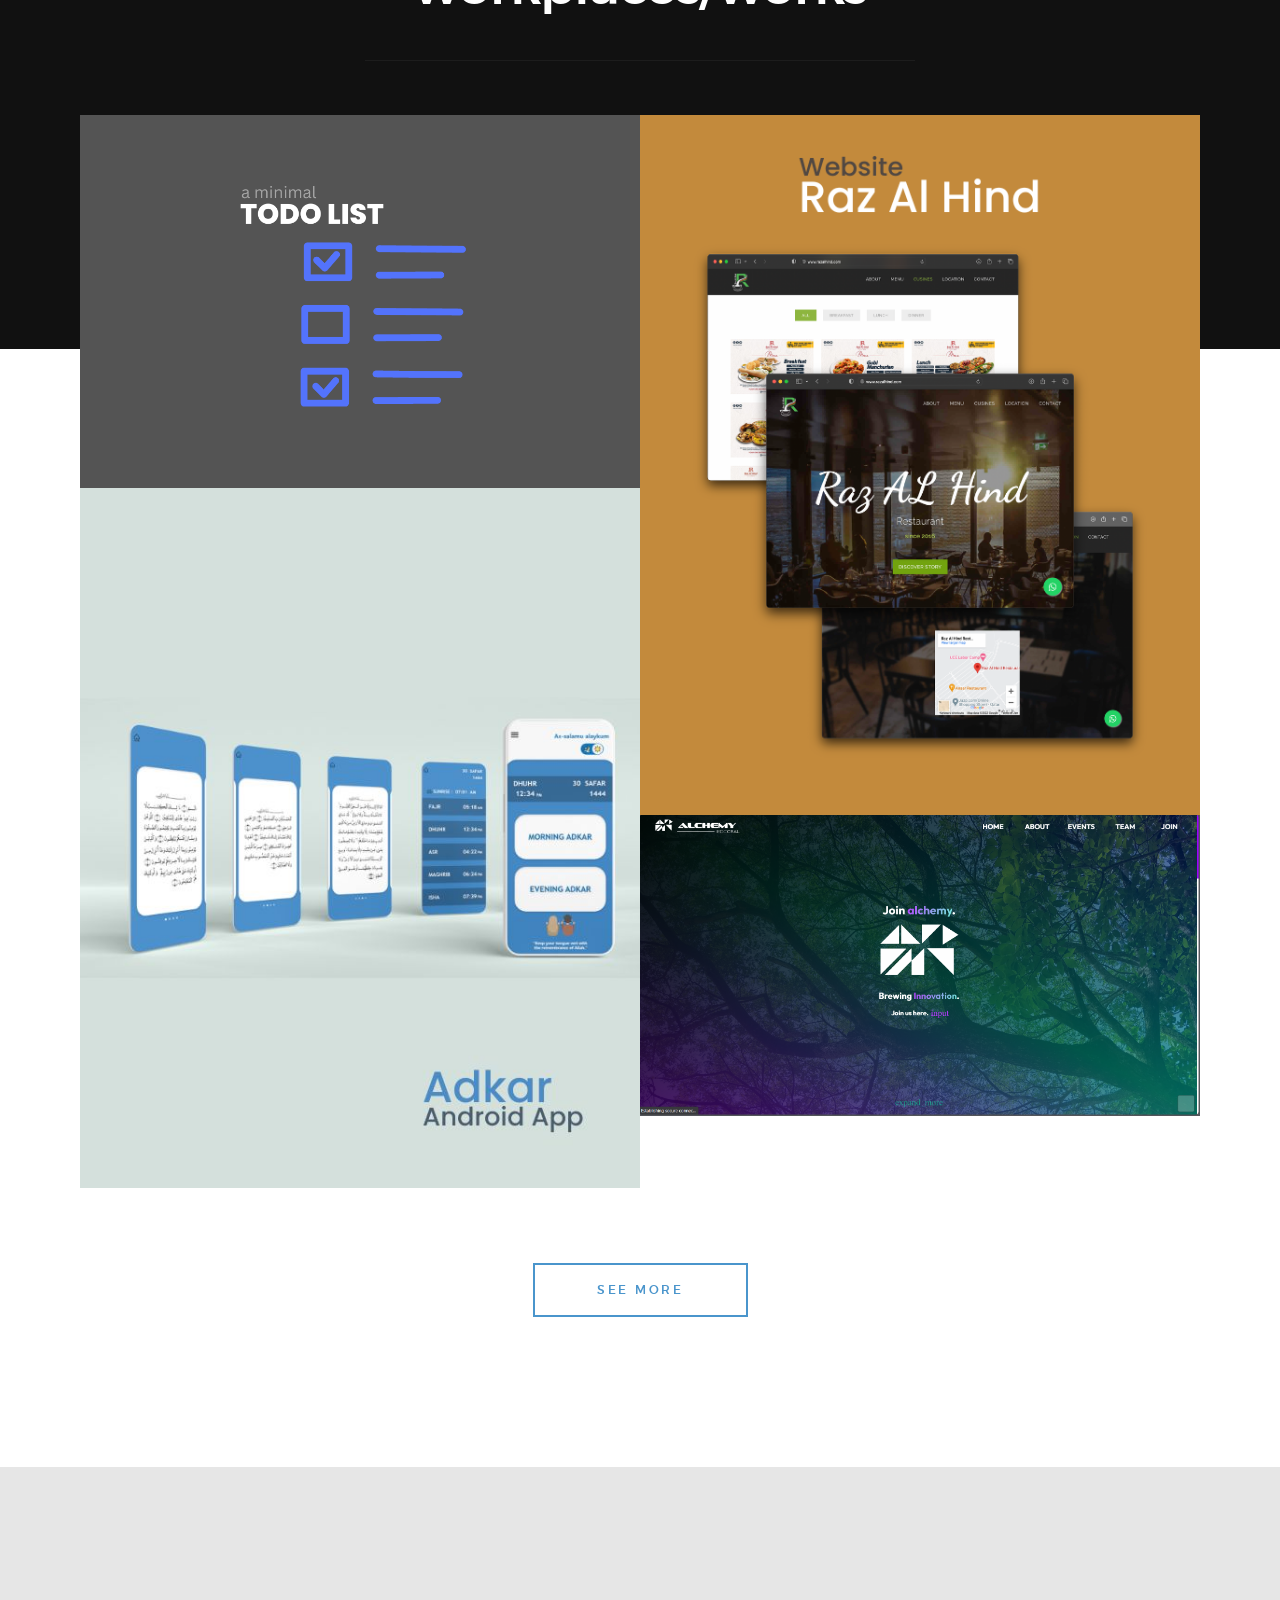
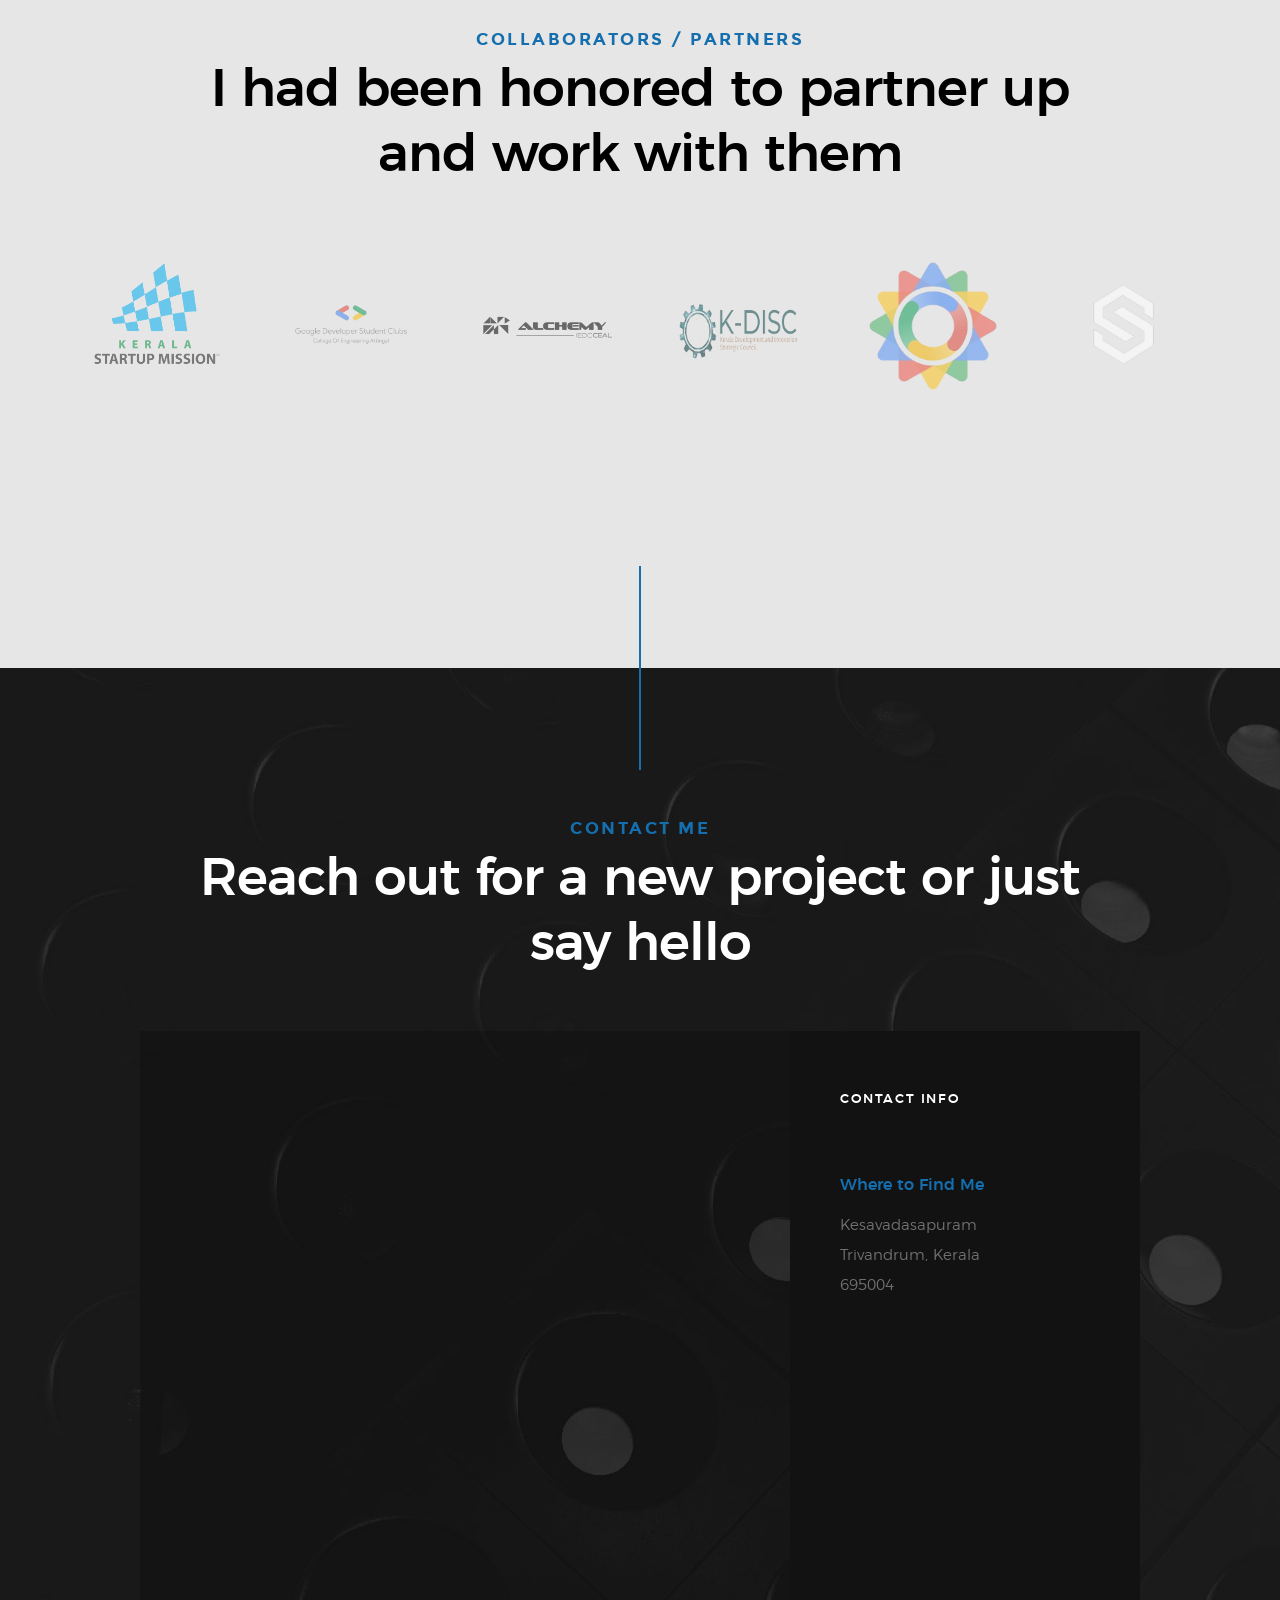
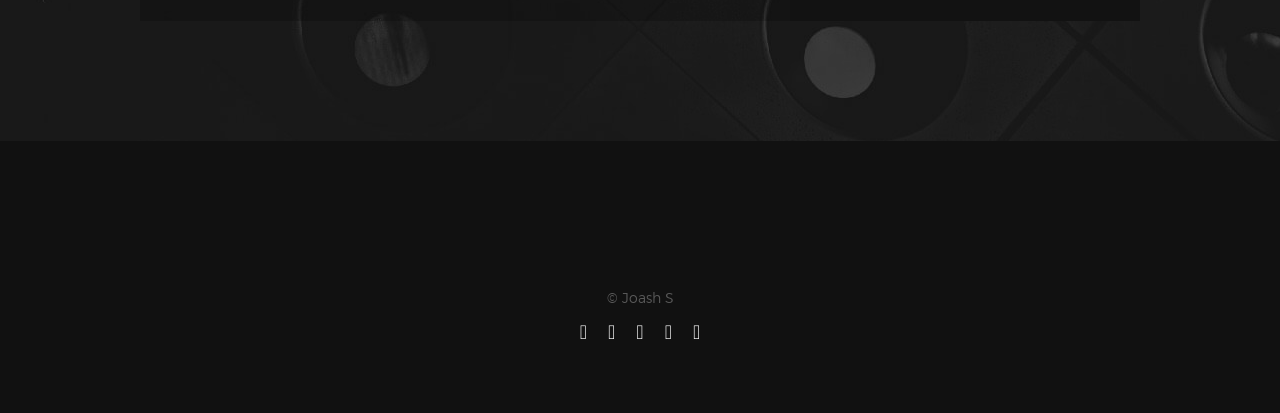
==== commit 62854f32: "few changes" ====
--- a/index.html
+++ b/index.html
@@ -43,7 +43,7 @@
                     <li><a class="smoothscroll navitem" href="index.html#works" title="works">Works</a></li>
                     <li><a class="smoothscroll navitem" href="index.html#clients" title="clients">Clients</a></li>
                     <li><a class="smoothscroll navitem" href="index.html#contact" title="contact">Contact</a></li>
-                    <li><a class="navitem" href="https://drive.google.com/file/d/1_JMmeNnhksOK4CqXH-Gaz7-jXFAB94h1/view?usp=drive_link" target="_blank" rel="noopener noreferrer" title="resume">Resume</a></li>
+                    <li><a class="navitem" href="https://drive.google.com/file/d/1_JMmeNnhksOK4CqXH-Gaz7-jXFAB94h1/view?usp=sharing" target="_blank" rel="noopener noreferrer" title="resume">Resume</a></li>
                 </ul>
                 <p>Personal portfolio of <a href='index.html#0'>Joash S</a></p>
                 <ul class="header-nav__social">
@@ -104,7 +104,7 @@
         <div class="row about-desc" data-aos="fade-up">
             <div class="col-full" style="color: white;">
                 <p> 
-                    Hustler | Entreprenuer | Alchemy IEDC CEO | Former Google DSC Lead | Founder GDSC Kerala | Freelancer and curently working on multiple startups. 
+                    Hustler | Entreprenuer | Alchemy IEDC CEO | Former Google DSC Lead | Founder GDSC Kerala | Freelancer and currently working on multiple startups. 
                     My response to any venture would be exhilarating! Yes, irrespective of the domain. <blockquote>Figure out what you want and learn how to ask for it!</blockquote>
                     <h3>Interested in sharing experiences and making new connections from people around the globe. 
                     Open through chats on all social media platforms!</h3>
